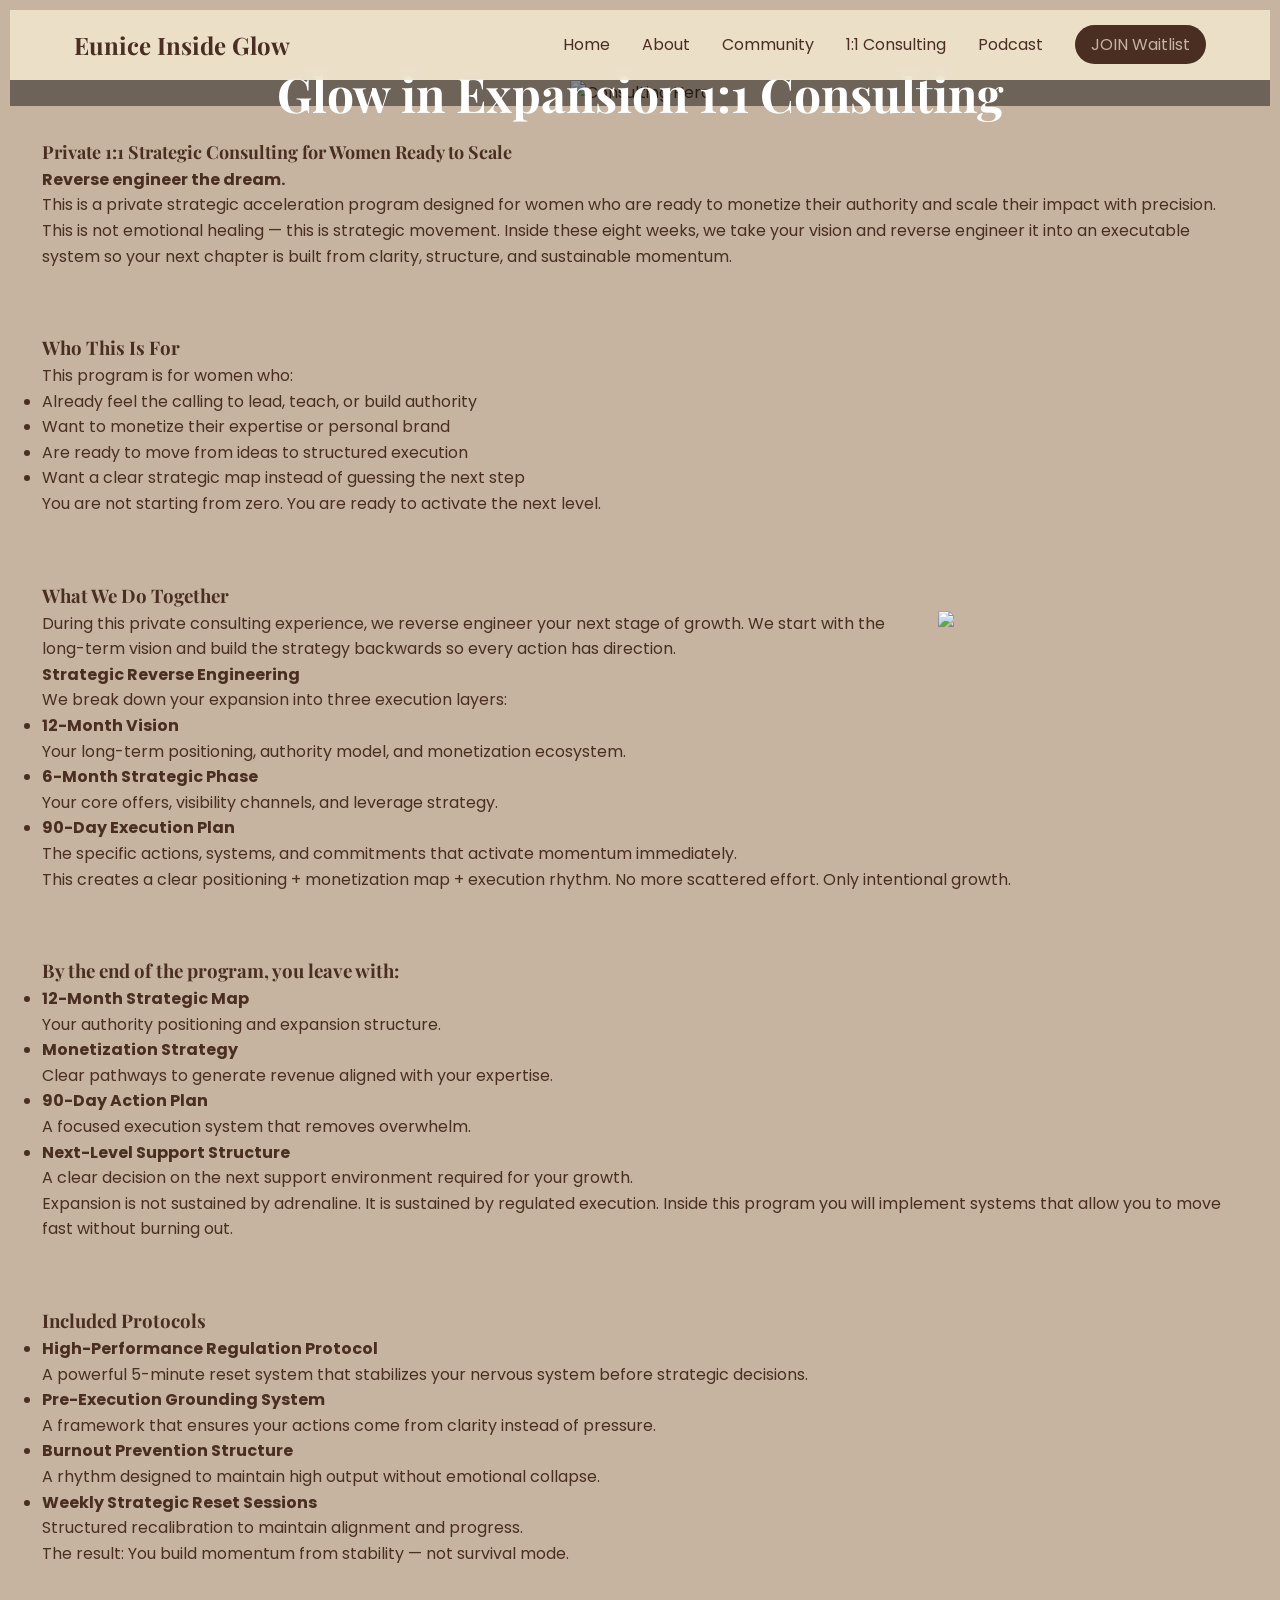
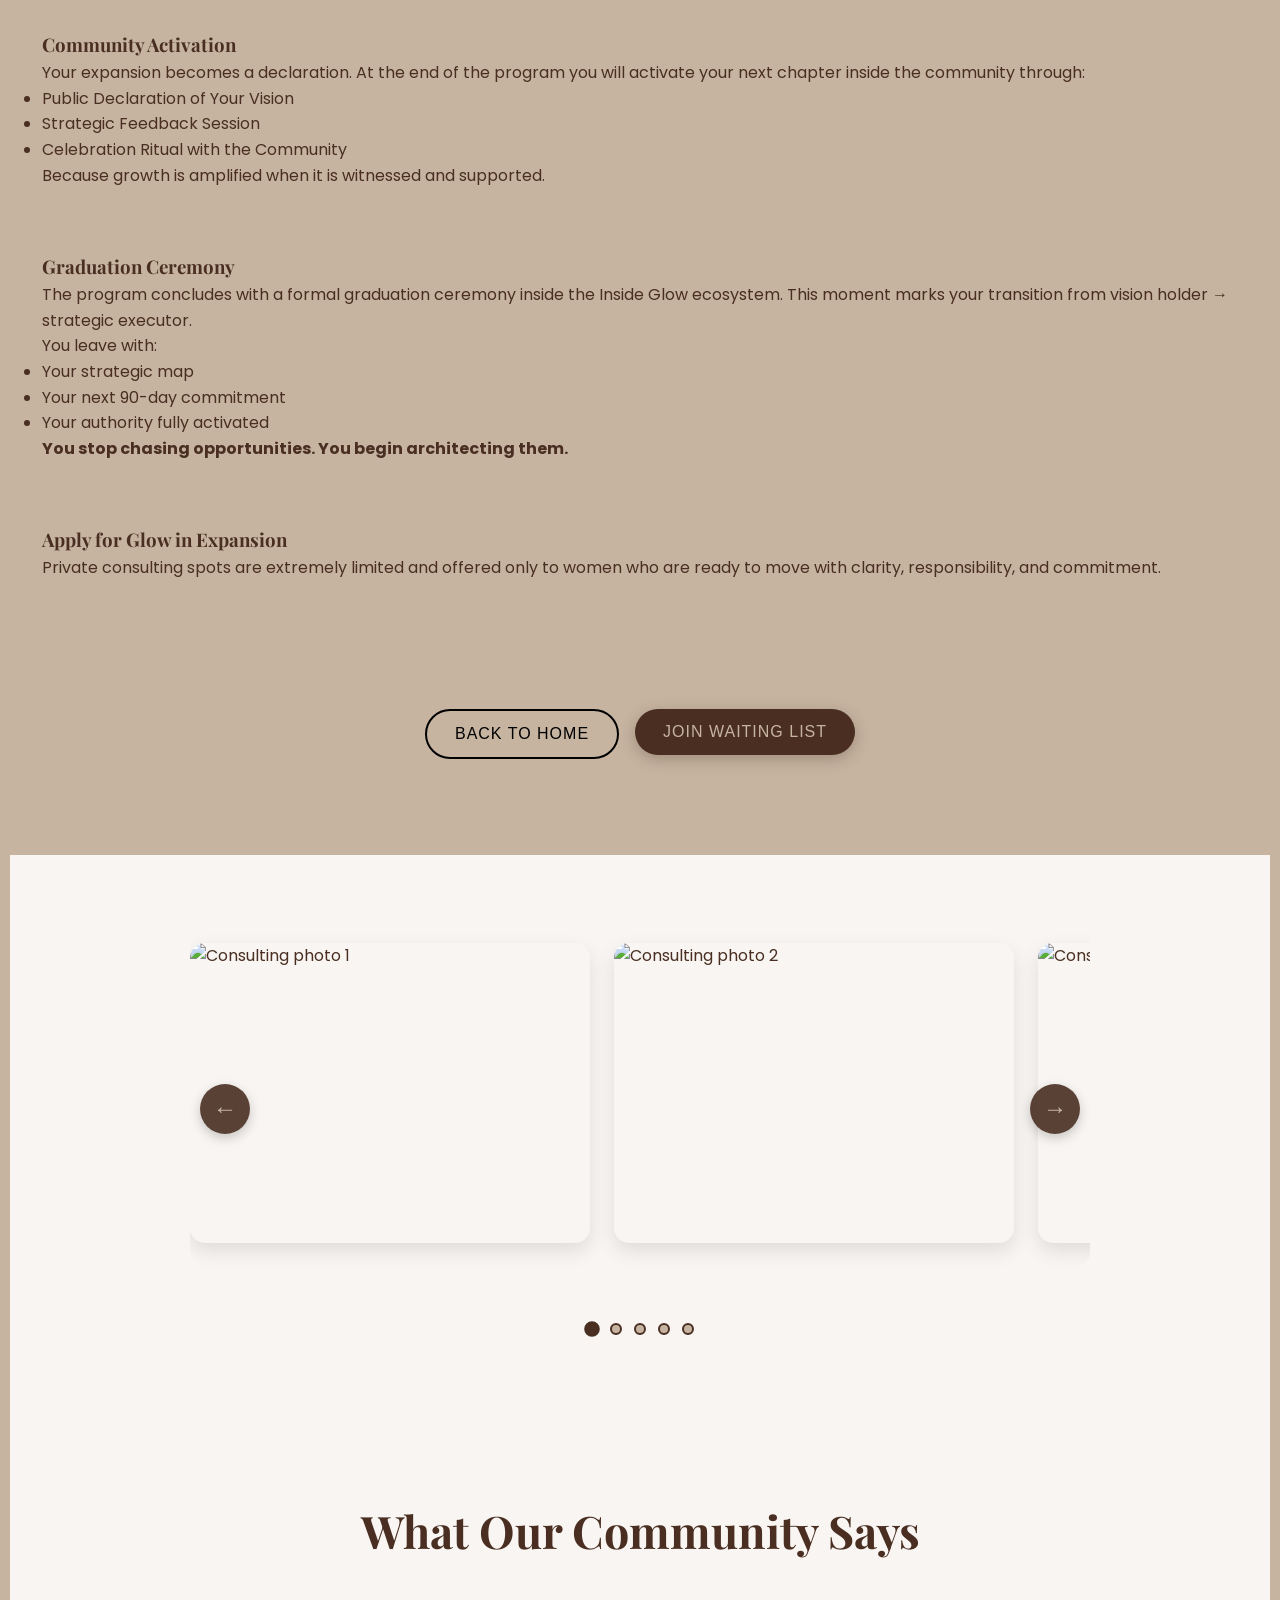
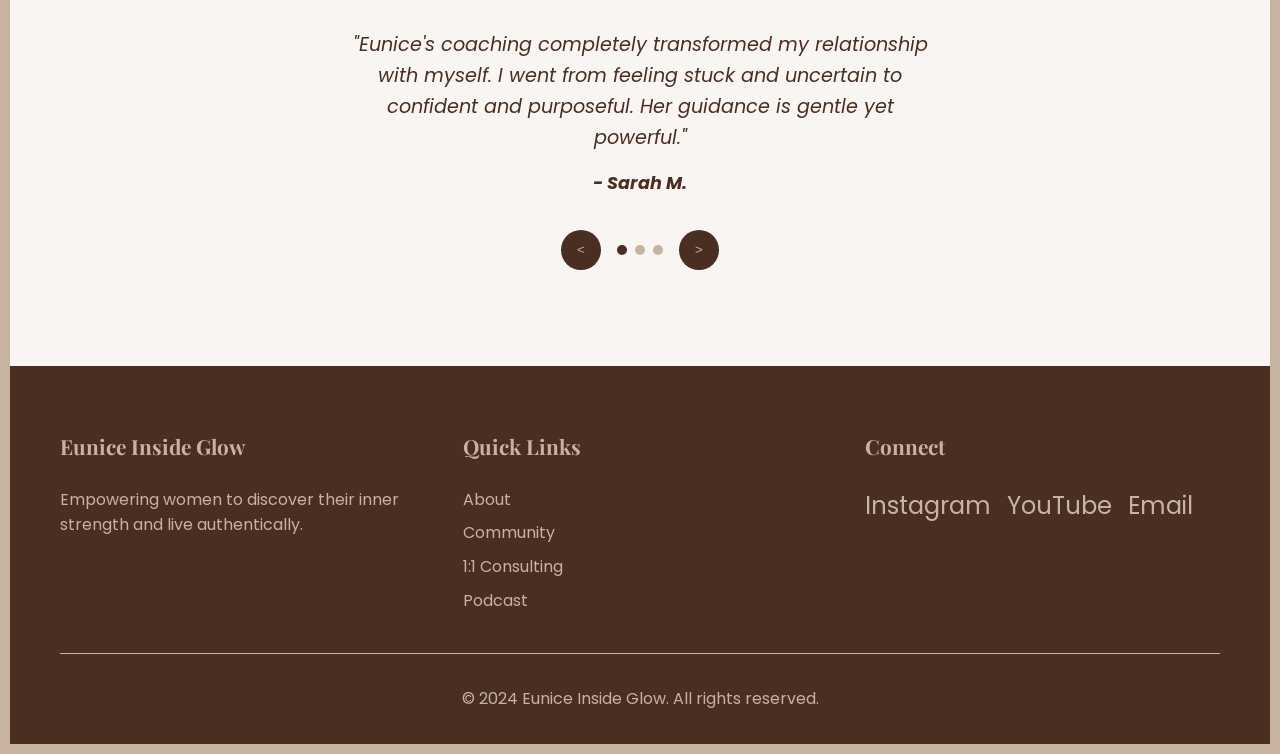
==== 1-1.html @ 30a44c30 "first remote commit" ====
<!DOCTYPE html>
<html lang="en">
<head>
       <!--GOOGLE TAG-->
    <!-- Google tag (gtag.js) -->
<script async src="https://www.googletagmanager.com/gtag/js?id=G-VH5ZLRGKY4"></script>
<script>
  window.dataLayer = window.dataLayer || [];
  function gtag(){dataLayer.push(arguments);}
  gtag('js', new Date());

  gtag('config', 'G-VH5ZLRGKY4');
</script>
    <meta charset="UTF-8">
    <meta name="viewport" content="width=device-width, initial-scale=1.0">
    <title>1:1 Consulting — Eunice Inside Glow</title>
    <link rel="stylesheet" href="css/style.css">
    <link rel="preconnect" href="https://fonts.googleapis.com">
    <link rel="preconnect" href="https://fonts.gstatic.com" crossorigin>
    <link href="https://fonts.googleapis.com/css2?family=Playfair+Display:wght@400;700&family=Poppins:wght@300;400;500;600&display=swap" rel="stylesheet">
</head>
<body>
    <nav class="navbar">
        <div class="logo">Eunice Inside Glow</div>
        <ul class="nav-links">
            <li><a href="index.html">Home</a></li>
            <li><a href="about.html">About</a></li>
            <li><a href="community.html">Community</a></li>
            <li><a href="#consulting" class="active">1:1 Consulting</a></li>
            <li><a href="podcast.html">Podcast</a></li>
            <li><a href="waitilistmain.html" class="btn-nav">JOIN Waitlist</a></li>
        </ul>
        <div class="hamburger">
            <span></span>
            <span></span>
            <span></span>
        </div>
    </nav>

    <section id="consulting-hero" class="consulting-hero" style="position: relative; align-items: center; text-align: center;">
        <img src="https://res.cloudinary.com/dg6q2kxea/image/upload/v1774440327/Beige_Landscape_Mountain_Travel_Picture_Postcard_-_2_az6mfz.jpg" alt="Consulting Hero" class="consulting-hero-image" style="width: 80%;">
         <div class="community-hero-dark-overlay" style="position: absolute; top: 0; left: 0; right: 0; bottom: 0; background: rgba(0, 0, 0, 0.45); z-index: 1;"></div>
        <div class="consulting-hero-overlay" style="position: absolute; top: 50%; left: 50%; transform: translate(-50%, -50%); width: 100%; text-align: center; z-index: 2;">
            <h1 style="color: #ffffff; font-size: 3rem; text-align: center; padding: 2rem;">Glow in Expansion 1:1 Consulting</h1>
        </div>
    </div>
    </section>

    <div class="consulting-intro">
        <h3 style="font-size: large;">Private 1:1 Strategic Consulting for Women Ready to Scale</h3>
        <p>
            <span style="font-weight: bold;">Reverse engineer the dream.</span> <br>
            This is a private strategic acceleration program designed for women who are ready to monetize their authority and scale their impact with precision. This is not emotional healing — this is strategic movement. Inside these eight weeks, we take your vision and reverse engineer it into an executable system so your next chapter is built from clarity, structure, and sustainable momentum.
        </p>
    </div>

    <section id="consulting-content" class="consulting-cards">
        <div class="consulting-section">
            <h3>Who This Is For</h3>
                    <p>This program is for women who:</p>
            <ul>
                <li>Already feel the calling to lead, teach, or build authority</li>
                <li>Want to monetize their expertise or personal brand</li>
                <li>Are ready to move from ideas to structured execution</li>
                <li>Want a clear strategic map instead of guessing the next step</li>
            </ul>
            <p>You are not starting from zero. You are ready to activate the next level.</p>
        </div>

        <div class="consulting-section">
            <h3>What We Do Together</h3>
            <img src="https://res.cloudinary.com/dg6q2kxea/image/upload/v1774448235/20250220-405A4404_ipwraz.jpg" style="max-width: 400px; width: 300px; float: right; object-fit: cover; margin-left: 20px;">
            <p>During this private consulting experience, we reverse engineer your next stage of growth. We start with the long-term vision and build the strategy backwards so every action has direction.</p>

            <h4>Strategic Reverse Engineering</h4>
            <p>We break down your expansion into three execution layers:</p>
            <ul>
                <li><strong>12-Month Vision</strong><br> Your long-term positioning, authority model, and monetization ecosystem.</li>
                <li><strong>6-Month Strategic Phase</strong><br> Your core offers, visibility channels, and leverage strategy.</li>
                <li><strong>90-Day Execution Plan</strong><br> The specific actions, systems, and commitments that activate momentum immediately.</li>
            </ul>
            <p>This creates a clear positioning + monetization map + execution rhythm. No more scattered effort. Only intentional growth.</p>
        </div>

        <div class="consulting-section">
            <h3>By the end of the program, you leave with:</h3>

            <ul>
                <li><strong>12-Month Strategic Map</strong><br> Your authority positioning and expansion structure.</li>
                <li><strong>Monetization Strategy</strong><br> Clear pathways to generate revenue aligned with your expertise.</li>
                <li><strong>90-Day Action Plan</strong><br> A focused execution system that removes overwhelm.</li>
                <li><strong>Next-Level Support Structure</strong><br> A clear decision on the next support environment required for your growth.</li>
            </ul>
            <p>Expansion is not sustained by adrenaline. It is sustained by regulated execution. Inside this program you will implement systems that allow you to move fast without burning out.</p>
        </div>

        <div class="consulting-section">
            <h3>Included Protocols</h3>

            <ul>
                <li><strong>High-Performance Regulation Protocol</strong><br> A powerful 5-minute reset system that stabilizes your nervous system before strategic decisions.</li>
                <li><strong>Pre-Execution Grounding System</strong><br> A framework that ensures your actions come from clarity instead of pressure.</li>
                <li><strong>Burnout Prevention Structure</strong><br> A rhythm designed to maintain high output without emotional collapse.</li>
                <li><strong>Weekly Strategic Reset Sessions</strong><br> Structured recalibration to maintain alignment and progress.</li>
            </ul>
            <p>The result: You build momentum from stability — not survival mode.</p>
        </div>

        <div class="consulting-section">
            <h3>Community Activation</h3>

                    <p>Your expansion becomes a declaration. At the end of the program you will activate your next chapter inside the community through:</p>
            <ul>
                <li>Public Declaration of Your Vision</li>
                <li>Strategic Feedback Session</li>
                <li>Celebration Ritual with the Community</li>
            </ul>
            <p>Because growth is amplified when it is witnessed and supported.</p>
        </div>

        <div class="consulting-section">
            <h3>Graduation Ceremony</h3>

                    <p>The program concludes with a formal graduation ceremony inside the Inside Glow ecosystem. This moment marks your transition from vision holder → strategic executor.</p>
            <p>You leave with:</p>
            <ul>
                <li>Your strategic map</li>
                <li>Your next 90-day commitment</li>
                <li>Your authority fully activated</li>
            </ul>
            <p><strong>You stop chasing opportunities. You begin architecting them.</strong></p>
        </div>

        <div class="consulting-section">
            <h3>Apply for Glow in Expansion</h3>
            <p>Private consulting spots are extremely limited and offered only to women who are ready to move with clarity, responsibility, and commitment.</p>
        </div>

        <div class="buttons">
            <a href="index.html"><button class="btn secondary">Back to Home</button></a>
            <a href="waitilist.html"><button class="btn primary">Join Waiting List</button></a>
        </div>
    </section>
    <section id="photos-carousel" class="photos-carousel">
        <div class="carousel-container">
            <div class="carousel-track" role="region" aria-label="Photo carousel">
                <div class="carousel-slide">
                    <img src="https://res.cloudinary.com/dg6q2kxea/image/upload/v1774448235/20250220-405A4404_ipwraz.jpg" alt="Consulting photo 1" loading="lazy">
                </div>
                <div class="carousel-slide">
                    <img src="https://res.cloudinary.com/dg6q2kxea/image/upload/v1774448962/IMG_5667_gwodtq.jpg" alt="Consulting photo 2" loading="lazy">
                </div>
                <div class="carousel-slide">
                    <img src="https://res.cloudinary.com/dg6q2kxea/image/upload/v1774448856/IMG_5672_votbmz.jpg" alt="Consulting photo 3" loading="lazy">
                </div>
                <div class="carousel-slide">
                    <img src="https://res.cloudinary.com/dg6q2kxea/image/upload/v1774445882/405A4598_qss0nn.jpg" alt="Consulting photo 4" loading="lazy">
                </div>
                <div class="carousel-slide">
                    <img src="https://res.cloudinary.com/dg6q2kxea/image/upload/v1774448614/20250220-405A4481_cdmpfj.jpg" alt="Consulting photo 5" loading="lazy">
                </div>
            </div>
            <button class="carousel-btn carousel-prev" aria-label="Previous photo">&larr;</button>
            <button class="carousel-btn carousel-next" aria-label="Next photo">&rarr;</button>
        </div>
        <div class="carousel-dots" role="tablist" aria-label="Photo selection">
            <span class="carousel-dot active" data-index="0" role="tab" aria-selected="true"></span>
            <span class="carousel-dot" data-index="1" role="tab" aria-selected="false"></span>
            <span class="carousel-dot" data-index="2" role="tab" aria-selected="false"></span>
            <span class="carousel-dot" data-index="3" role="tab" aria-selected="false"></span>
            <span class="carousel-dot" data-index="4" role="tab" aria-selected="false"></span>
        </div>
    </section>
               
     <section id="testimonials" class="testimonials">
        <div class="container">
            <h2>What Our Community Says</h2>
            <div class="testimonial-slider">
                <div class="testimonial active">
                    <p>"Eunice's coaching completely transformed my relationship with myself. I went from feeling stuck and uncertain to confident and purposeful. Her guidance is gentle yet powerful."</p>
                    <cite>- Sarah M.</cite>
                </div>
                <div class="testimonial">
                    <p>"The 12-week program was life-changing. The community support, combined with Eunice's wisdom, helped me break through barriers I didn't even know I had."</p>
                    <cite>- Jessica L.</cite>
                </div>
                <div class="testimonial">
                    <p>"Working 1:1 with Eunice was exactly what I needed. She helped me uncover my true potential and create a life I love. Forever grateful."</p>
                    <cite>- Amanda R.</cite>
                </div>
            </div>
            <div class="testimonial-nav">
                <button class="test-prev">&lt;</button>
                <div class="dots">
                    <span class="dot active"></span>
                    <span class="dot"></span>
                    <span class="dot"></span>
                </div>
                <button class="test-next">&gt;</button>
            </div>
        </div>
    </section>

    <footer class="footer">
        <div class="container">
            <div class="footer-content">
                <div class="footer-section">
                    <h3>Eunice Inside Glow</h3>
                    <p>Empowering women to discover their inner strength and live authentically.</p>
                </div>
                <div class="footer-section">
                    <h3>Quick Links</h3>
                    <ul>
                        <li><a href="about.html">About</a></li>
                        <li><a href="community.html">Community</a></li>
                        <li><a href="1-1.html">1:1 Consulting</a></li>
                        <li><a href="podcast.html">Podcast</a></li>
                    </ul>
                </div>
                <div class="footer-section">
                    <h3>Connect</h3>
                    <div class="social-links">
                        <a href="https://www.instagram.com/eunice_insideglow/" target="_blank">Instagram</a>
                        <a href="https://youtube.com/@euniceinsideglow?si=vZdEI4F1ZyAqrpfp" target="_blank">YouTube</a>
                        <a href="hello@euniceinsideglow.com">Email</a>
                    </div>
                </div>
            </div>
            <div class="footer-bottom">
                <p>&copy; 2024 Eunice Inside Glow. All rights reserved.</p>
            </div>
        </div>
    </footer>

    <script src="js/script.js"></script>
</body>
</html>
---- css/style.css ----
/* Reset and base styles */
* {
    margin: 0;
    padding: 0;
    box-sizing: border-box;
}

body {
    font-family: 'Poppins', sans-serif;
    line-height: 1.6;
    color: #492e21;
    overflow-x: hidden;
    background-color: #c6b4a1;
    padding: 10px 10px;
}

h1, h2, h3 {
    font-family: 'Playfair Display';
}


.container {
    max-width: 1200px;
    margin: 0 auto;
    padding: 0 20px;
}

/* Navbar */
.navbar {
    position: sticky;
    
    top: 0;
    width: 100%;
    background: #f4ead2cc;
    backdrop-filter: blur(10px);
    z-index: 1000;
    padding: 1rem 04rem;
    transition: all 0.3s ease;
    display: flex;
    justify-content: space-between;
    align-items: center;
}

.navbar .logo {
    font-size: 1.5rem;
    font-weight: bold;
    color: #492e21;
    font-family: 'Playfair Display', serif;
}

.nav-links {
    list-style: none;
    display: flex;
    gap: 2rem;
    align-items: center;
}

.nav-links a {
    text-decoration: none;
    color: #492e21;
    transition: all 0.3s ease;
    position: relative;
}

.nav-links a:hover {
    color: #492e21;
    transform: translateY(-2px);
}

.nav-links a::after {
    content: '';
    position: absolute;
    width: 0;
    height: 2px;
    bottom: -5px;
    left: 0;
    background-color: #492e21;
    transition: width 0.3s ease;
}

.nav-links a:hover::after {
    width: 100%;
}

.btn-nav {
    background: #492e21 !important;
    color: #c6b4a1 !important;
    padding: 8px 16px !important;
    border-radius: 20px !important;
    transition: all 0.3s ease !important;
}

.btn-nav:hover {
    background: #3a2419 !important;
    transform: scale(1.05) !important;
}

.hamburger {
    display: none;
    flex-direction: column;
    cursor: pointer;
}

.hamburger span {
    width: 25px;
    height: 3px;
    background: #492e21;
    margin: 3px 0;
    transition: 0.3s;
}

/* Hero Section */
.hero {
    height: 100vh;
    position: relative;
    overflow: hidden;
}

.slider {
    height: 100%;
    position: relative;
}

.slide {
    position: absolute;
    inset: 0;
    width: 100%;
    height: 100%;
    background-size: cover;
    background-position: center;
    background-repeat: no-repeat;
    display: flex;
    align-items: center;
    justify-content: center;
    opacity: 0;
    transition: opacity 0.8s ease;
}

.slide.active {
    opacity: 1;
}

.hero-content {
    text-align: center;
    color: white;
    z-index: 2;
    max-width: 600px;
    animation: fadeInUp 1s ease-out;
}

@keyframes fadeInUp {
    from {
        opacity: 0;
        transform: translateY(30px);
    }
    to {
        opacity: 1;
        transform: translateY(0);
    }
}

.hero-content h1 {
    font-size: 3.5rem;
    margin-bottom: 1rem;
    text-shadow: 2px 2px 4px rgba(0,0,0,0.5);
    color: #c6b4a1;
}

.hero-content p {
    font-size: 1.3rem;
    margin-bottom: 2rem;
    text-shadow: 1px 1px 2px rgba(0,0,0,0.5);
}

.buttons {
    display: flex;
    gap: 1rem;
    justify-content: center;
    flex-wrap: wrap;
}

.btn {
    padding: 14px 28px;
    border: none;
    border-radius: 25px;
    font-size: 1rem;
    cursor: pointer;
    transition: all 0.3s ease;
    text-decoration: none;
    display: inline-block;
    font-weight: 500;
    text-transform: uppercase;
    letter-spacing: 1px;
}

.btn.primary {
    background: #492e21;
    color: #c6b4a1;
    box-shadow: 0 4px 15px rgba(73, 46, 33, 0.3);
}

.btn.primary:hover {
    background: #3a2419;
    transform: translateY(-3px);
    box-shadow: 0 6px 20px rgba(73, 46, 33, 0.4);
}

.btn.secondary {
    background: transparent;
    color: #000000;
    border: 2px solid #000000;
}

.btn.secondary:hover {
    background: #c6b4a1;
    color: #492e21;
    transform: translateY(-3px);
}

.btn.large {
    padding: 18px 36px;
    font-size: 1.2rem;
    animation: pulse 2s infinite;
}

@keyframes pulse {
    0% { transform: scale(1); }
    50% { transform: scale(1.05); }
    100% { transform: scale(1); }
}

.slider-nav {
    position: absolute;
    bottom: 30px;
    left: 50%;
    transform: translateX(-50%);
    display: flex;
    gap: 1rem;
}

.slider-nav button {
    background: rgba(201, 180, 161, 0.8);
    border: none;
    width: 50px;
    height: 50px;
    border-radius: 50%;
    cursor: pointer;
    transition: all 0.3s ease;
    color: #492e21;
    font-size: 1.2rem;
}

.slider-nav button:hover {
    background: #c6b4a1;
    transform: scale(1.1);
}

.scroll-indicator {
    position: absolute;
    bottom: 100px;
    right: 20px;
    text-align: center;
    color: #c6b4a1;
    animation: bounce 2s infinite;
}

@keyframes bounce {
    0%, 20%, 50%, 80%, 100% { transform: translateY(0); }
    40% { transform: translateY(-10px); }
    60% { transform: translateY(-5px); }
}

.scroll-arrow {
    font-size: 1.5rem;
}

/* Story Section */
.story {
    display: flex;
    position: relative;
    padding: 6rem 0;
    background: #c6b4a1;
}

.story-content {
    display: grid;
    grid-template-columns: 1fr 1fr;
    gap: 4rem;
    align-items: center;
}
.consulting-intro {
    padding: 2rem 2rem;
}
.consulting-cards {
    display: grid;
    grid-template-columns: 1fr ;
    gap: 4rem;
    align-items: center;
    padding: 2rem 2rem;
}
.consulting-first {
    order: 1;
    
    position: relative;


}
.story-image img {
    width: 80%;
    height: 80%;
    border-radius: 15px;
    box-shadow: 0 15px 35px rgba(0,0,0,0.1);
    transition: all 0.3s ease;
}

.story-image img:hover {
    transform: scale(1.03) rotate(1deg);
    box-shadow: 0 20px 40px rgba(0,0,0,0.15);
}

.story-text h2 {
    font-size: 2.8rem;
    margin-bottom: 2rem;
    color: #492e21;
    position: relative;
}

.story-text h2::after {
    content: '';
    position: absolute;
    bottom: -10px;
    left: 0;
    width: 60px;
    height: 3px;
    background: #492e21;
}

.story-text p {
    margin-bottom: 1.5rem;
    font-size: 1.1rem;
    line-height: 1.8;
    color: #492e21;
}
.italic {
    font-style: italic;
    color: #000000;
}
/* is this for you? */
.is-it-for-you {
     


    
   
}
.container-for-you {
   
}

.is-it-for-you-layout {
    display: flex;
    flex-direction: column;
    gap: 2rem;
}

.is-it-for-you-text {
    flex: 1;
}

@media (min-width: 768px) {
    .is-it-for-you-layout {
        flex-direction: row;
        align-items: flex-start;
    }

    .story-image-home {
        flex-shrink: 0;
    }
}

.is-it-for-you p {
   margin-bottom: 1.5rem;
    font-size: 1.1rem;
    line-height: 1.8;
    color: #492e21;
}

/* What brings you here? */
.what-brings-you-here {
    background: #f8f5f2;
    padding: 6rem 0;
    text-align: center;
}
.what-brings-you-here p {
    margin-bottom: 1.5rem;
    font-size: 1.1rem;
    line-height: 1.8;
    color: #492e21;
}
/* Community Section */
.community-hero {
    
    object-fit: cover;
    width: 100%;
    position: relative;
    overflow: hidden;

}
.community-hero img {
    opacity: 1;
}
.community-intro {
   
    
   padding: 2rem 2rem;
}
.community-intro h3 {
    text-align: center;
    font-size: 1.8rem;
    margin-bottom: 1rem;
    color: #492e21;
}
.community-intro p {
    font-size: 1.1rem;
    line-height: 1.8;
    color: #492e21;
}
.community {
    gap: 4rem;
    position: relative;
    padding: 6rem 0;
    background: #f8f5f2;
}

.community h2 {
    text-align: center;
    font-size: 2.8rem;
    margin-bottom: 4rem;
    color: #492e21;
}

.community-options {
    display: grid;
    grid-template-columns: repeat(auto-fit, minmax(400px, 1fr));
    gap: 3rem;
}

.community-phase1, .community-phase2, .community-phase3 {

    background: #3a2419;
    padding: 4rem 2rem;
    gap: 10rem;
    border-radius: 15px;
    box-shadow: 0 10px 30px rgba(0,0,0,0.1);
    transition: all 0.3s ease;
    line-height: 2;
    position: relative;
    overflow: hidden;
    color: #c6b4a1;
    margin: 15px;
}
.community-phase1 h3, .community-phase2 h3, .community-phase3 h3 {
    font-size: 2rem;
    margin-bottom: 1rem;
    color: #d5c2c2;
}
.carousel-text {
    font-size: 1.1rem;
    line-height: 1.8;
    color: #c6b4a1;
}
    
 #carouselTrack::-webkit-scrollbar { display: none; }
.buttons {
    padding: 4rem 2rem;
    display: flex;
    gap: 1em;
    justify-content: center;
    flex-wrap: wrap;
}
.card-image {
    display: block;
    width: 100%;
    height: auto;
    border-radius: 15px;
    object-fit: cover;
    margin-bottom: 1rem;
    transition: all 0.3s ease;
}
.option-card {
    background: white;
    padding: 3rem 2rem;
    border-radius: 15px;
    box-shadow: 0 10px 30px rgba(0,0,0,0.1);
    transition: all 0.3s ease;
    text-align: center;
    position: relative;
    overflow: hidden;
}

.option-card::before {
    content: '';
    position: absolute;
    top: 0;
    left: 0;
    right: 0;
    height: 4px;
    background: linear-gradient(90deg, #492e21, #c6b4a1);
    transform: scaleX(0);
    transition: transform 0.3s ease;
}

.option-card:hover::before {
    transform: scaleX(1);
}

.option-card:hover {
    transform: translateY(-10px);
    box-shadow: 0 20px 40px rgba(0,0,0,0.15);
}

.card-icon {
    font-size: 3rem;
    margin-bottom: 1rem;
}

.option-card h3 {
    font-size: 1.8rem;
    margin-bottom: 1rem;
    color: #492e21;
}

.option-card p {
    margin-bottom: 1.5rem;
    color: #666;
    line-height: 1.6;
}

.option-card ul {
    list-style: none;
    margin-bottom: 2rem;
    text-align: left;
}

.option-card li {
    margin-bottom: 0.5rem;
    padding-left: 1.5rem;
    position: relative;
}

.option-card li::before {
    content: '✓';
    position: absolute;
    left: 0;
    color: #492e21;
    font-weight: bold;
}

/* Video Section */
.video-section {
    padding: 6rem 0;
    background: #c6b4a1;
    text-align: center;
}

.video-section h2 {
    font-size: 2.8rem;
    margin-bottom: 3rem;
    color: #492e21;
}

.video-wrapper {
    max-width: 800px;
    margin: 0 auto 2rem;
    border-radius: 15px;
    overflow: hidden;
    box-shadow: 0 15px 35px rgba(0,0,0,0.1);
}

.video-wrapper iframe {
    width: 100%;
    height: 450px;
}

.video-section p {
    margin-bottom: 2rem;
    font-size: 1.1rem;
    color: #492e21;
}

/* Testimonials */
.testimonials {
    padding: 6rem 0;
    background: #f8f5f2;
}

.testimonials h2 {
    text-align: center;
    font-size: 2.8rem;
    margin-bottom: 4rem;
    color: #492e21;
}

.testimonial-slider {
    position: relative;
    overflow: hidden;
    margin-bottom: 2rem;
}

.testimonial {
    display: none;
    text-align: center;
    max-width: 600px;
    margin: 0 auto;
    opacity: 0;
    transition: opacity 0.5s ease;
}

.testimonial.active {
    display: block;
    opacity: 1;
}

.testimonial p {
    font-style: italic;
    font-size: 1.2rem;
    margin-bottom: 1rem;
    color: #492e21;
    line-height: 1.6;
}

.testimonial cite {
    font-weight: bold;
    color: #492e21;
    font-size: 1.1rem;
}

.testimonial-nav {
    display: flex;
    justify-content: center;
    align-items: center;
    gap: 1rem;
}

.testimonial-nav button {
    background: #492e21;
    color: #c6b4a1;
    border: none;
    width: 40px;
    height: 40px;
    border-radius: 50%;
    cursor: pointer;
    transition: all 0.3s ease;
}

.testimonial-nav button:hover {
    background: #3a2419;
    transform: scale(1.1);
}

.dots {
    display: flex;
    gap: 0.5rem;
}

.dot {
    width: 10px;
    height: 10px;
    border-radius: 50%;
    background: #c6b4a1;
    cursor: pointer;
    transition: background 0.3s ease;
}

.dot.active {
    background: #492e21;
}

/* CTA Section */
.cta {
    padding: 6rem 0;
    background: linear-gradient(135deg, #492e21 0%, #3a2419 100%);
    color: #c6b4a1;
    text-align: center;
    position: relative;
    overflow: hidden;
}

.cta::before {
    content: '';
    position: absolute;
    top: 0;
    left: 0;
    right: 0;
    bottom: 0;
    background: url('data:image/svg+xml,<svg xmlns="http://www.w3.org/2000/svg" viewBox="0 0 100 100"><circle cx="50" cy="50" r="2" fill="rgba(198,180,161,0.1)"/></svg>') repeat;
    animation: float 20s infinite linear;
}

@keyframes float {
    0% { transform: translateY(0); }
    100% { transform: translateY(-100px); }
}

.cta h2 {
    font-size: 3rem;
    margin-bottom: 1.5rem;
    position: relative;
    z-index: 1;
}

.cta p {
    font-size: 1.3rem;
    margin-bottom: 3rem;
    max-width: 600px;
    margin-left: auto;
    margin-right: auto;
    position: relative;
    z-index: 1;
}
.cta .btn {
    background: #e0ceba;
    color: #9e887d;
    padding: 14px 28px;
    border-radius: 25px;
    font-size: 1.2rem;
    font-weight: bold;
    transition: all 0.3s ease;
    text-decoration: none;
    display: inline-block;
    position: relative;
    z-index: 1;
}
/*notsure if this is for you */
.not-sure {
    background: #f8f5f2;
    padding: 6rem 0;
    font-size: 1.1rem;
    margin-bottom: 1.5rem;
    line-height: 1.8;
    color: #492e21;
}
.not-sure p {
    margin-bottom: 1.5rem;
    font-size: 1.1rem;
    line-height: 1.8;
    color: #492e21;
}
.not-sure h3 {
    font-size: 1.8rem;
    margin-bottom: 1rem;
    color: #492e21;
}
.not-sure a {
    color: #492e21;
    text-decoration: none;
    font-weight: bold;
    transition: all 0.3s ease;
}
.not-sure .btn {
    background: #492e21;
    color: #c6b4a1;
    padding: 10px 20px;
    border-radius: 25px;
    transition: all 0.3s ease;
    display: inline-block;
    margin-top: 1rem;
}
/* podcast photos */
.podcast-photo {
    display: flex;
    flex-direction: row;
    flex-wrap: wrap;
    gap: 1rem;
    align-items: center;
    justify-content: center;
}

.podcast-photo img {
    flex: 1 1 150px;
    max-width: 300px;
    width: 100%;
    height: 220px;
    object-fit: cover;
    border-radius: 8px;
}

/*podcast */
.podcast {
    display: flex;
    position: relative;
    padding: 6rem 0;
    background: #c6b4a1;
    
}
.podcast-text p {
    margin-bottom: 1.5rem;
    font-size: 1.1rem;
    line-height: 1.8;
    color: #492e21;
}
.podcast-text h2 {
    font-size: 2.8rem;
    margin-bottom: 2rem;
    color: #492e21;
    position: relative;
}
/* Carousel Section */
.photos-carousel {
    padding: 4rem 2rem;
    background: #f8f5f2;
    display: flex;
    flex-direction: column;
    align-items: center;
    width: 100%;
}

.carousel-container {
    position: relative;
    width: 100%;
    max-width: 900px;
    margin: 0 auto;
    padding: 0;
}

.carousel-track {
    display: flex;
    overflow-x: scroll;
    scroll-behavior: smooth;
    scroll-snap-type: x mandatory;
    gap: 1.5rem;
    padding: 1.5rem 0;
    margin-bottom: 2rem;
    -webkit-overflow-scrolling: touch;
    scroll-padding: 20px;
    border-radius: 15px;
}

/* Hide scrollbar but keep scrolling */
.carousel-track::-webkit-scrollbar {
    height: 4px;
}

.carousel-track::-webkit-scrollbar-track {
    background: transparent;
}

.carousel-track::-webkit-scrollbar-thumb {
    background: #492e21;
    border-radius: 10px;
}

.carousel-track::-webkit-scrollbar-thumb:hover {
    background: #3a2419;
}

.carousel-slide {
    flex: 0 0 auto;
    width: 400px;
    height: 300px;
    scroll-snap-align: center;
    border-radius: 15px;
    overflow: hidden;
    box-shadow: 0 8px 20px rgba(0, 0, 0, 0.1);
    transition: all 0.3s ease;
}

.carousel-slide img {
    width: 100%;
    height: 100%;
    object-fit: cover;
    display: block;
    transition: transform 0.3s ease;
}

.carousel-slide:hover img {
    transform: scale(1.05);
}

.carousel-btn {
    position: absolute;
    top: 50%;
    transform: translateY(-50%);
    background: rgba(73, 46, 33, 0.9);
    color: #c6b4a1;
    border: none;
    width: 50px;
    height: 50px;
    border-radius: 50%;
    font-size: 1.5rem;
    cursor: pointer;
    transition: all 0.3s ease;
    z-index: 10;
    display: flex;
    align-items: center;
    justify-content: center;
    box-shadow: 0 4px 12px rgba(0, 0, 0, 0.2);
    touch-action: manipulation;
    -webkit-tap-highlight-color: transparent;
}

.carousel-btn:hover {
    background: #492e21;
    transform: translateY(-50%) scale(1.1);
    box-shadow: 0 6px 16px rgba(0, 0, 0, 0.25);
}

.carousel-btn:active {
    transform: translateY(-50%) scale(0.95);
}

.carousel-prev {
    left: 10px;
}

.carousel-next {
    right: 10px;
}

.carousel-dots {
    display: flex;
    gap: 0.75rem;
    justify-content: center;
    margin-top: 1.5rem;
    flex-wrap: wrap;
}

.carousel-dot {
    width: 12px;
    height: 12px;
    border-radius: 50%;
    background: #c6b4a1;
    cursor: pointer;
    transition: all 0.3s ease;
    border: 2px solid #492e21;
    touch-action: manipulation;
    -webkit-tap-highlight-color: transparent;
}

.carousel-dot.active {
    background: #492e21;
    transform: scale(1.3);
}

.carousel-dot:active {
    transform: scale(1.1);
}

.carousel-dot:hover {
    background: #9a8b7e;
}

/* Tablet Carousel Adjustments */
@media (max-width: 1024px) {
    .carousel-slide {
        width: 350px;
        height: 260px;
    }
}

/* Tablet/iPad Carousel Adjustments */
@media (max-width: 768px) {
    .photos-carousel {
        padding: 3rem 1.5rem;
    }

    .carousel-container {
        padding: 0;
    }

    .carousel-track {
        gap: 1.2rem;
        padding: 1rem 0;
        margin-bottom: 1.5rem;
    }

    .carousel-slide {
        width: 320px;
        height: 240px;
        border-radius: 12px;
    }

    .carousel-btn {
        width: 48px;
        height: 48px;
        font-size: 1.3rem;
    }

    .carousel-prev {
        left: 8px;
    }

    .carousel-next {
        right: 8px;
    }

    .carousel-dots {
        gap: 0.6rem;
        margin-top: 1.2rem;
    }

    .carousel-dot {
        width: 11px;
        height: 11px;
    }

    .carousel-dot.active {
        transform: scale(1.25);
    }
}

/* Small phone adjustments */
@media (max-width: 640px) {
    .photos-carousel {
        padding: 2.5rem 1rem;
    }

    .carousel-track {
        gap: 1rem;
        padding: 0.75rem 0;
        margin-bottom: 1.2rem;
    }

    .carousel-slide {
        width: 280px;
        height: 210px;
        border-radius: 12px;
    }

    .carousel-btn {
        width: 46px;
        height: 46px;
        font-size: 1.2rem;
    }

    .carousel-prev {
        left: 6px;
    }

    .carousel-next {
        right: 6px;
    }
}

/* Extra small phone adjustments */
@media (max-width: 480px) {
    .photos-carousel {
        padding: 2rem 0.75rem;
    }

    .carousel-track {
        gap: 0.8rem;
        padding: 0.5rem 0;
        margin-bottom: 1rem;
    }

    .carousel-slide {
        width: 260px;
        height: 195px;
        border-radius: 10px;
    }

    .carousel-btn {
        width: 44px;
        height: 44px;
        font-size: 1.1rem;
    }

    .carousel-prev {
        left: 4px;
    }

    .carousel-next {
        right: 4px;
    }

    .carousel-dots {
        gap: 0.5rem;
        margin-top: 1rem;
    }

    .carousel-dot {
        width: 10px;
        height: 10px;
    }

    .carousel-dot.active {
        transform: scale(1.2);
    }
}

/* Very small phone (320px) */
@media (max-width: 380px) {
    .photos-carousel {
        padding: 1.5rem 0.5rem;
    }

    .carousel-slide {
        width: 240px;
        height: 180px;
    }

    .carousel-btn {
        width: 42px;
        height: 42px;
        font-size: 1rem;
    }

    .carousel-dot {
        width: 9px;
        height: 9px;
    }
}

/* FAQ Accordion */
.faqs {
    padding: 6rem 0;
    background: #c6b4a1;
}

.faqs h2 {
    text-align: center;
    font-size: 2.8rem;
    margin-bottom: 4rem;
    color: #492e21;
}

.faq-list {
    max-width: 800px;
    margin: 0 auto;
}

.faq-item {
    background: white;
    margin-bottom: 1rem;
    border-radius: 10px;
    overflow: hidden;
    box-shadow: 0 5px 15px rgba(0,0,0,0.1);
    transition: all 0.3s ease;
}

.faq-item:hover {
    box-shadow: 0 10px 25px rgba(0,0,0,0.15);
}

.faq-item h3 {
    background: #492e21;
    color: #c6b4a1;
    padding: 1.5rem;
    margin: 0;
    cursor: pointer;
    transition: background 0.3s ease;
}

.faq-item h3:hover {
    background: #3a2419;
}

.faq-item p {
    padding: 1.5rem;
    margin: 0;
    display: none;
}

/* Footer */
.footer {
    background: #492e21;
    color: #c6b4a1;
    padding: 4rem 0 2rem;
}

.footer-content {
    display: grid;
    grid-template-columns: repeat(auto-fit, minmax(250px, 1fr));
    gap: 3rem;
    margin-bottom: 2rem;
}

.footer-section h3 {
    margin-bottom: 1.5rem;
    color: #c6b4a1;
    font-size: 1.3rem;
}

.footer-section p {
    margin-bottom: 1rem;
    line-height: 1.6;
}

.footer-section ul {
    list-style: none;
}

.footer-section li {
    margin-bottom: 0.5rem;
}

.footer-section a {
    color: #c6b4a1;
    text-decoration: none;
    transition: all 0.3s ease;
}

.footer-section a:hover {
    color: white;
    transform: translateX(5px);
}

.social-links {
    display: flex;
    gap: 1rem;
}

.social-links a {
    color: #c6b4a1;
    text-decoration: none;
    font-size: 1.5rem;
    transition: all 0.3s ease;
}

.social-links a:hover {
    color: white;
    transform: scale(1.2);
}

.footer-bottom {
    border-top: 1px solid #c6b4a1;
    padding-top: 2rem;
    text-align: center;
}

/* Mobile Responsive */
@media (max-width: 768px) {
    .navbar {
        padding: 1rem;
    }

    .nav-links {
        position: fixed;
        top: 100%;
        left: 0;
        width: 100%;
        height: 0;
        background: #c6b4a1;
        flex-direction: column;
        gap: 1rem;
        padding: 0;
        overflow: hidden;
        transition: height 0.3s ease;
    }

    .nav-links.active {
        height: auto;
    }

    .hamburger {
        display: flex;
    }

    .hamburger.active span:nth-child(1) {
        transform: rotate(-45deg) translate(-5px, 6px);
    }

    .hamburger.active span:nth-child(2) {
        opacity: 0;
    }

    .hamburger.active span:nth-child(3) {
        transform: rotate(45deg) translate(-5px, -6px);
    }

    .hero-content h1 {
        font-size: 2.5rem;
    }

    .hero-content p {
        font-size: 1.1rem;
    }

    .buttons {
        flex-direction: column;
        align-items: center;
    }

    .story-content {
        grid-template-columns: 5fr;
        gap: 3rem;
    }

    .story-text h2 {
        font-size: 2.2rem;
    }

    .community-options {
        grid-template-columns: 1fr;
    }

    .video-wrapper iframe {
        height: 250px;
    }

    .testimonial p {
        font-size: 1rem;
    }

    .cta h2 {
        font-size: 2.2rem;
    }

    .cta p {
        font-size: 1.1rem;
    }

    .footer-content {
        grid-template-columns: 1fr;
        text-align: center;
    }
}
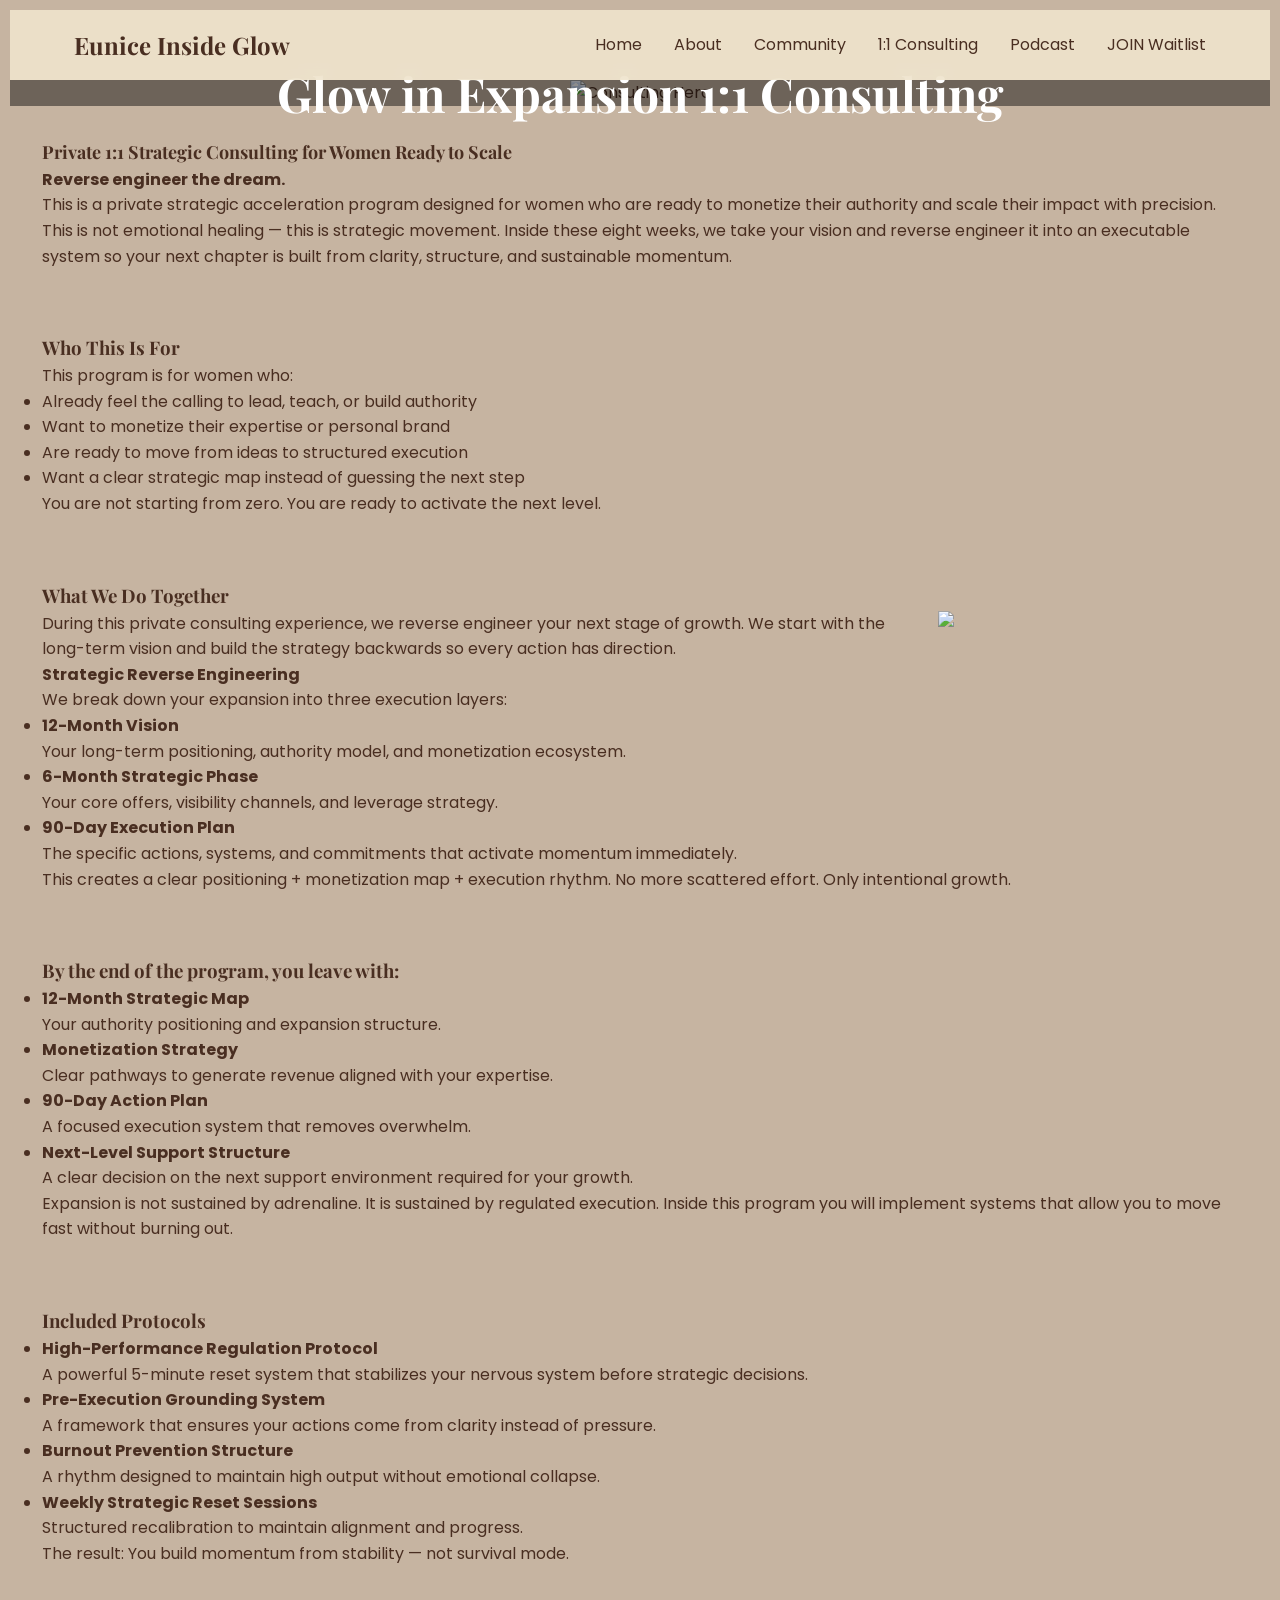
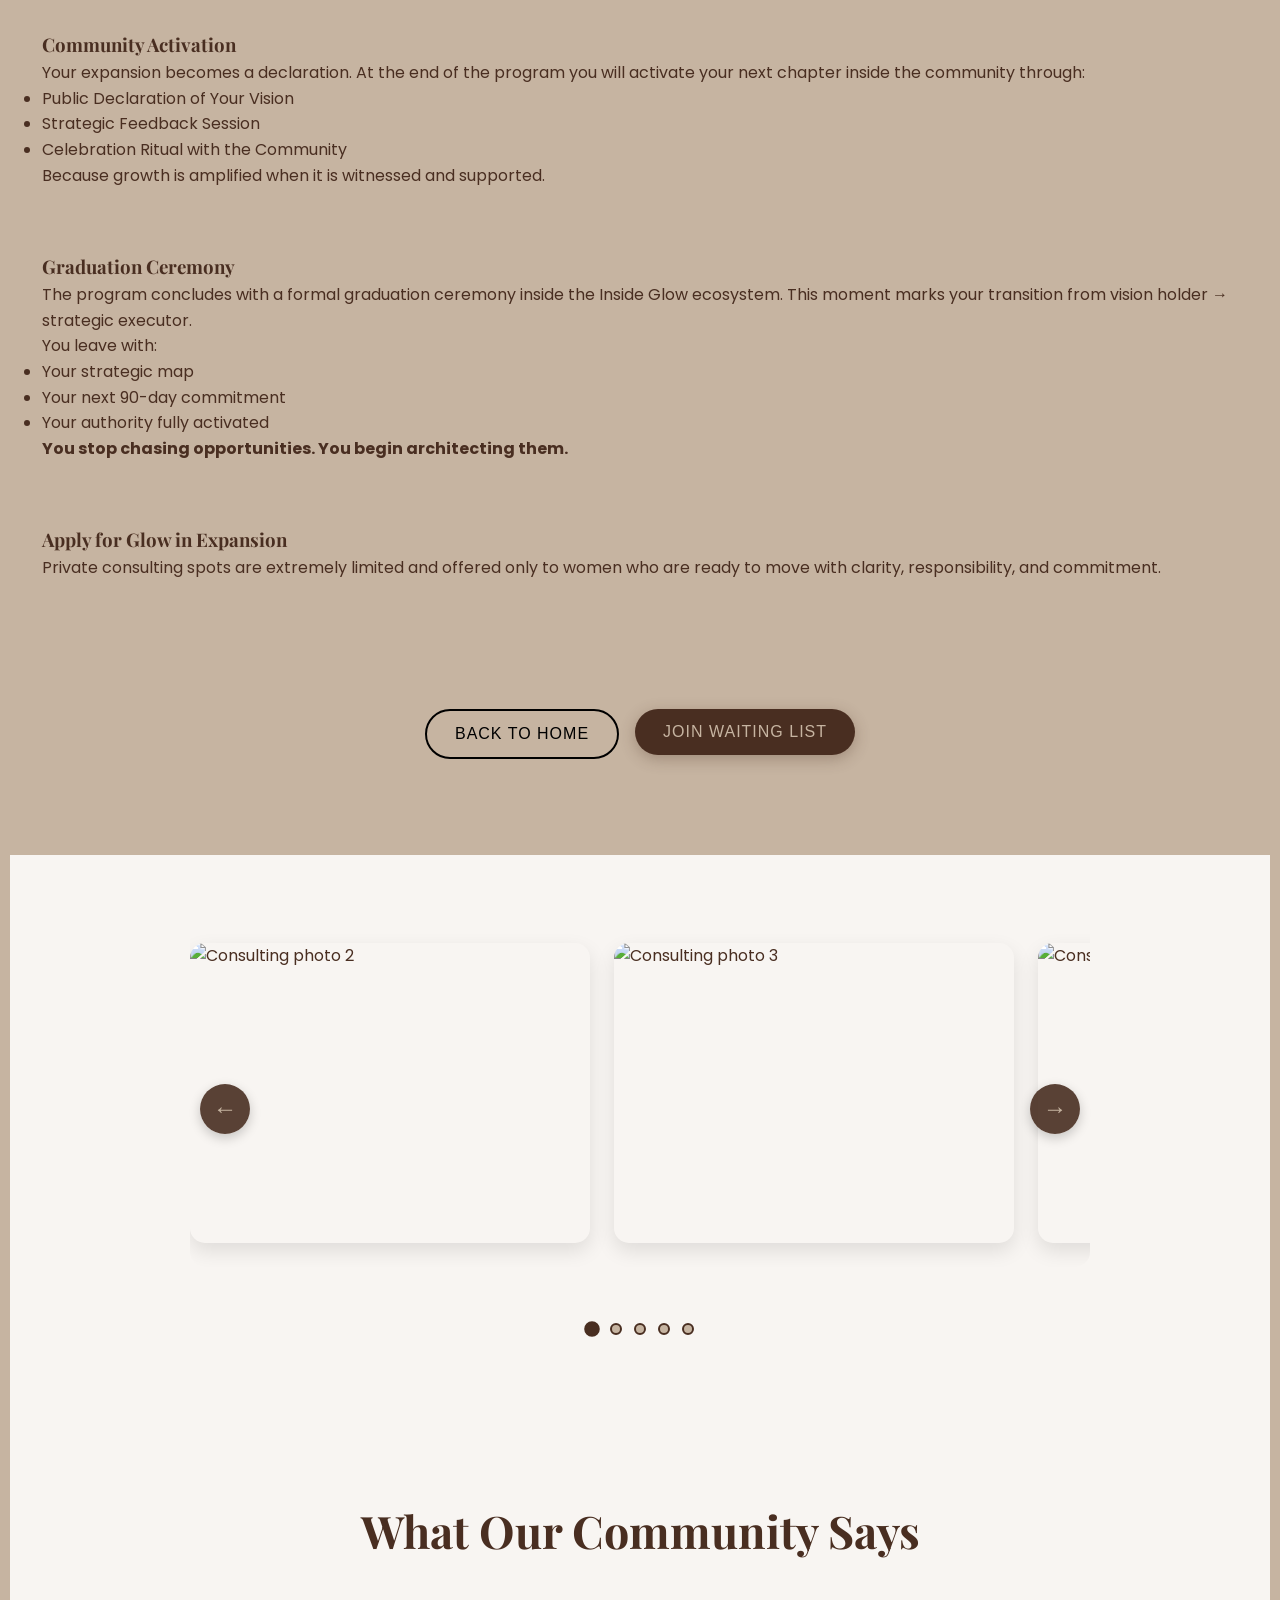
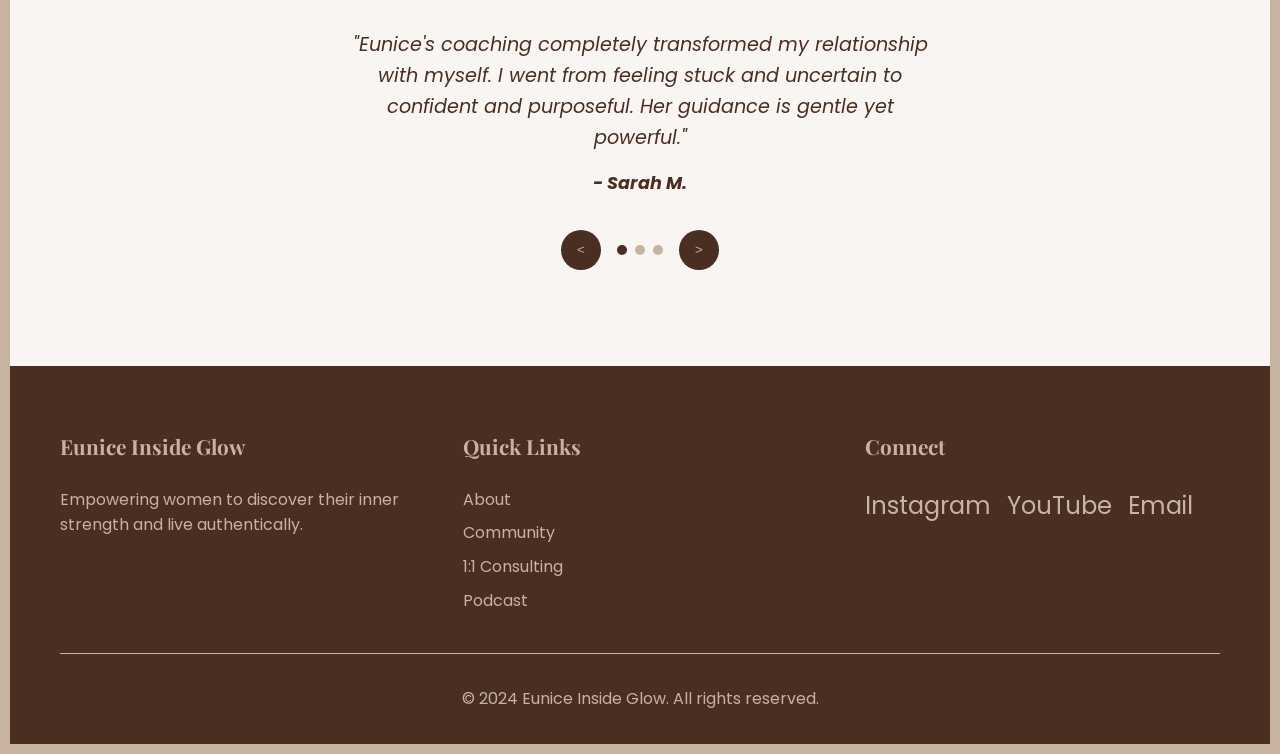
==== commit cee6a226: "new commands" ====
--- a/1-1.html
+++ b/1-1.html
@@ -145,9 +145,6 @@
         <div class="carousel-container">
             <div class="carousel-track" role="region" aria-label="Photo carousel">
                 <div class="carousel-slide">
-                    <img src="https://res.cloudinary.com/dg6q2kxea/image/upload/v1774448235/20250220-405A4404_ipwraz.jpg" alt="Consulting photo 1" loading="lazy">
-                </div>
-                <div class="carousel-slide">
                     <img src="https://res.cloudinary.com/dg6q2kxea/image/upload/v1774448962/IMG_5667_gwodtq.jpg" alt="Consulting photo 2" loading="lazy">
                 </div>
                 <div class="carousel-slide">
--- a/css/style.css
+++ b/css/style.css
@@ -82,7 +82,7 @@
     width: 100%;
 }
 
-.btn-nav {
+.nav {
     background: #492e21 !important;
     color: #c6b4a1 !important;
     padding: 8px 16px !important;
@@ -203,6 +203,11 @@
     background: #3a2419;
     transform: translateY(-3px);
     box-shadow: 0 6px 20px rgba(73, 46, 33, 0.4);
+}
+.btn.secondary-2 {
+    background: transparent;
+    color: #fbfbfb;
+    border: 2px solid #af8b52;
 }
 
 .btn.secondary {
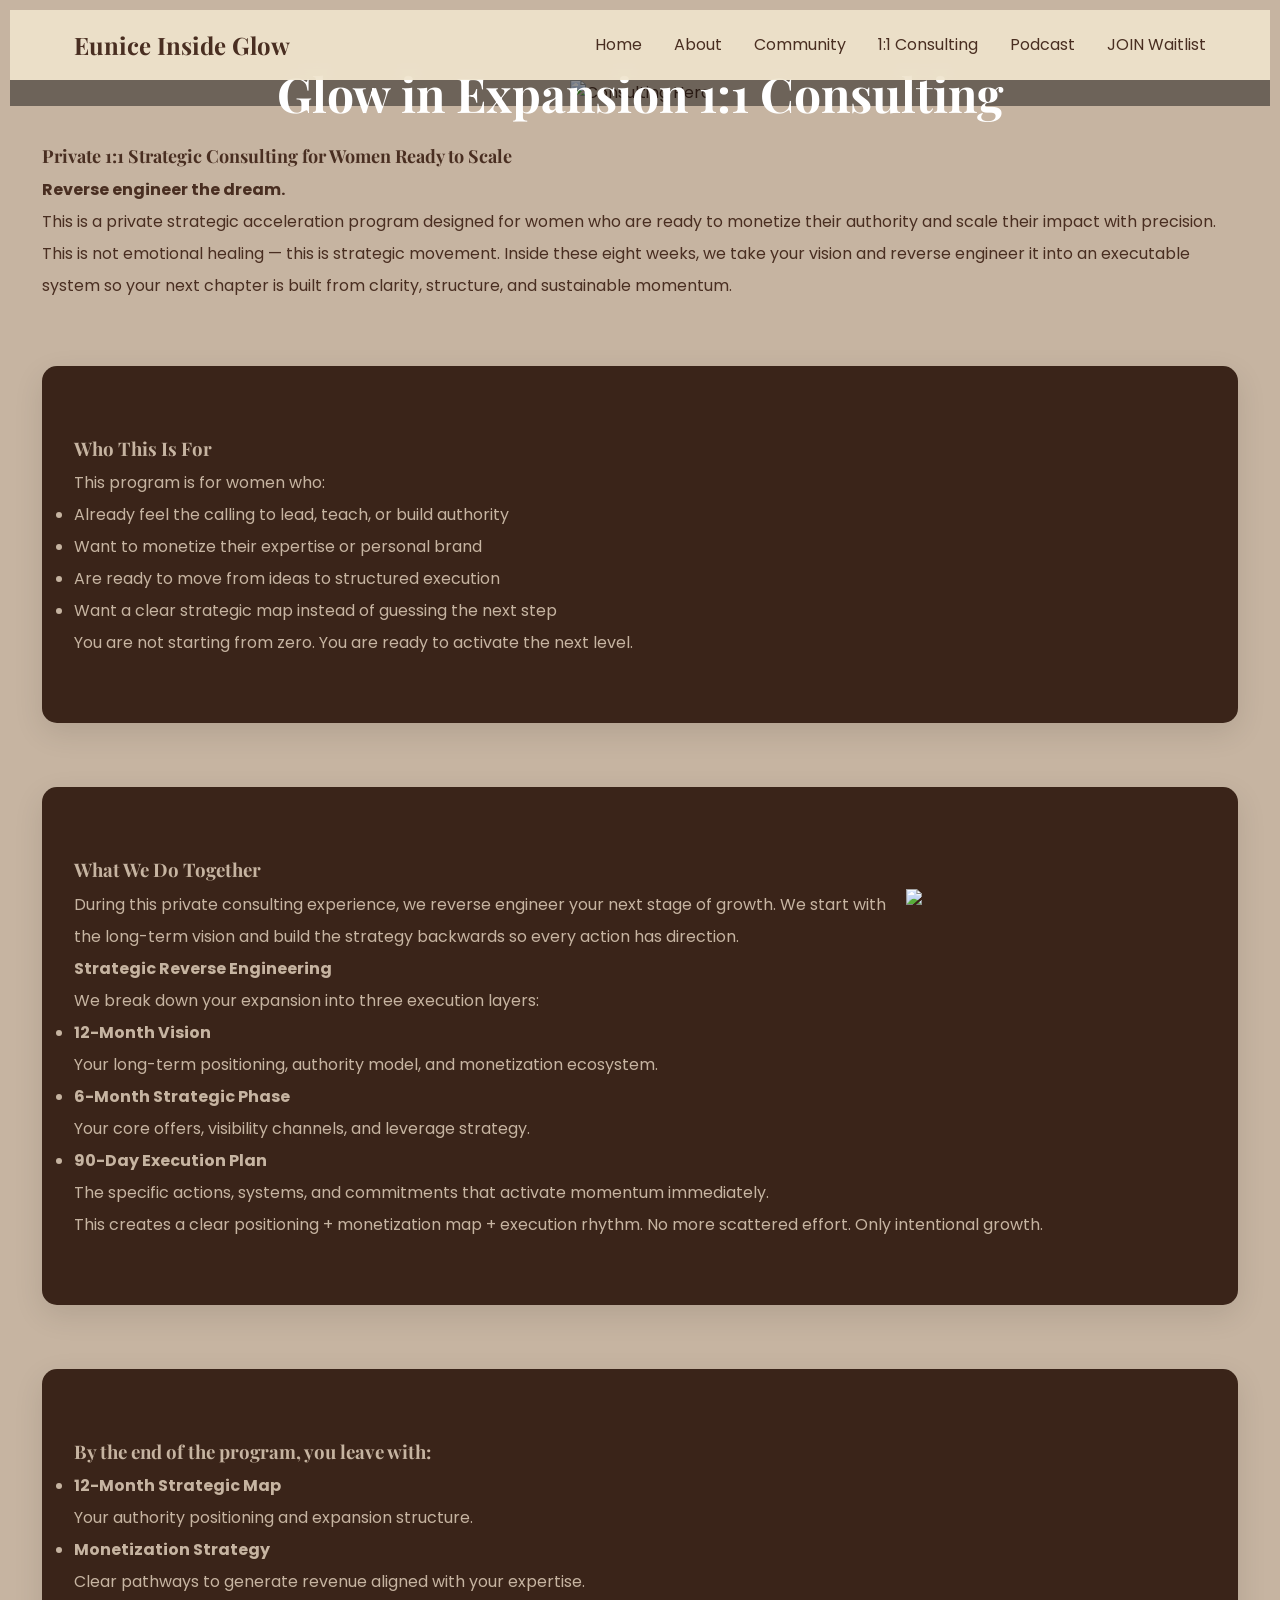
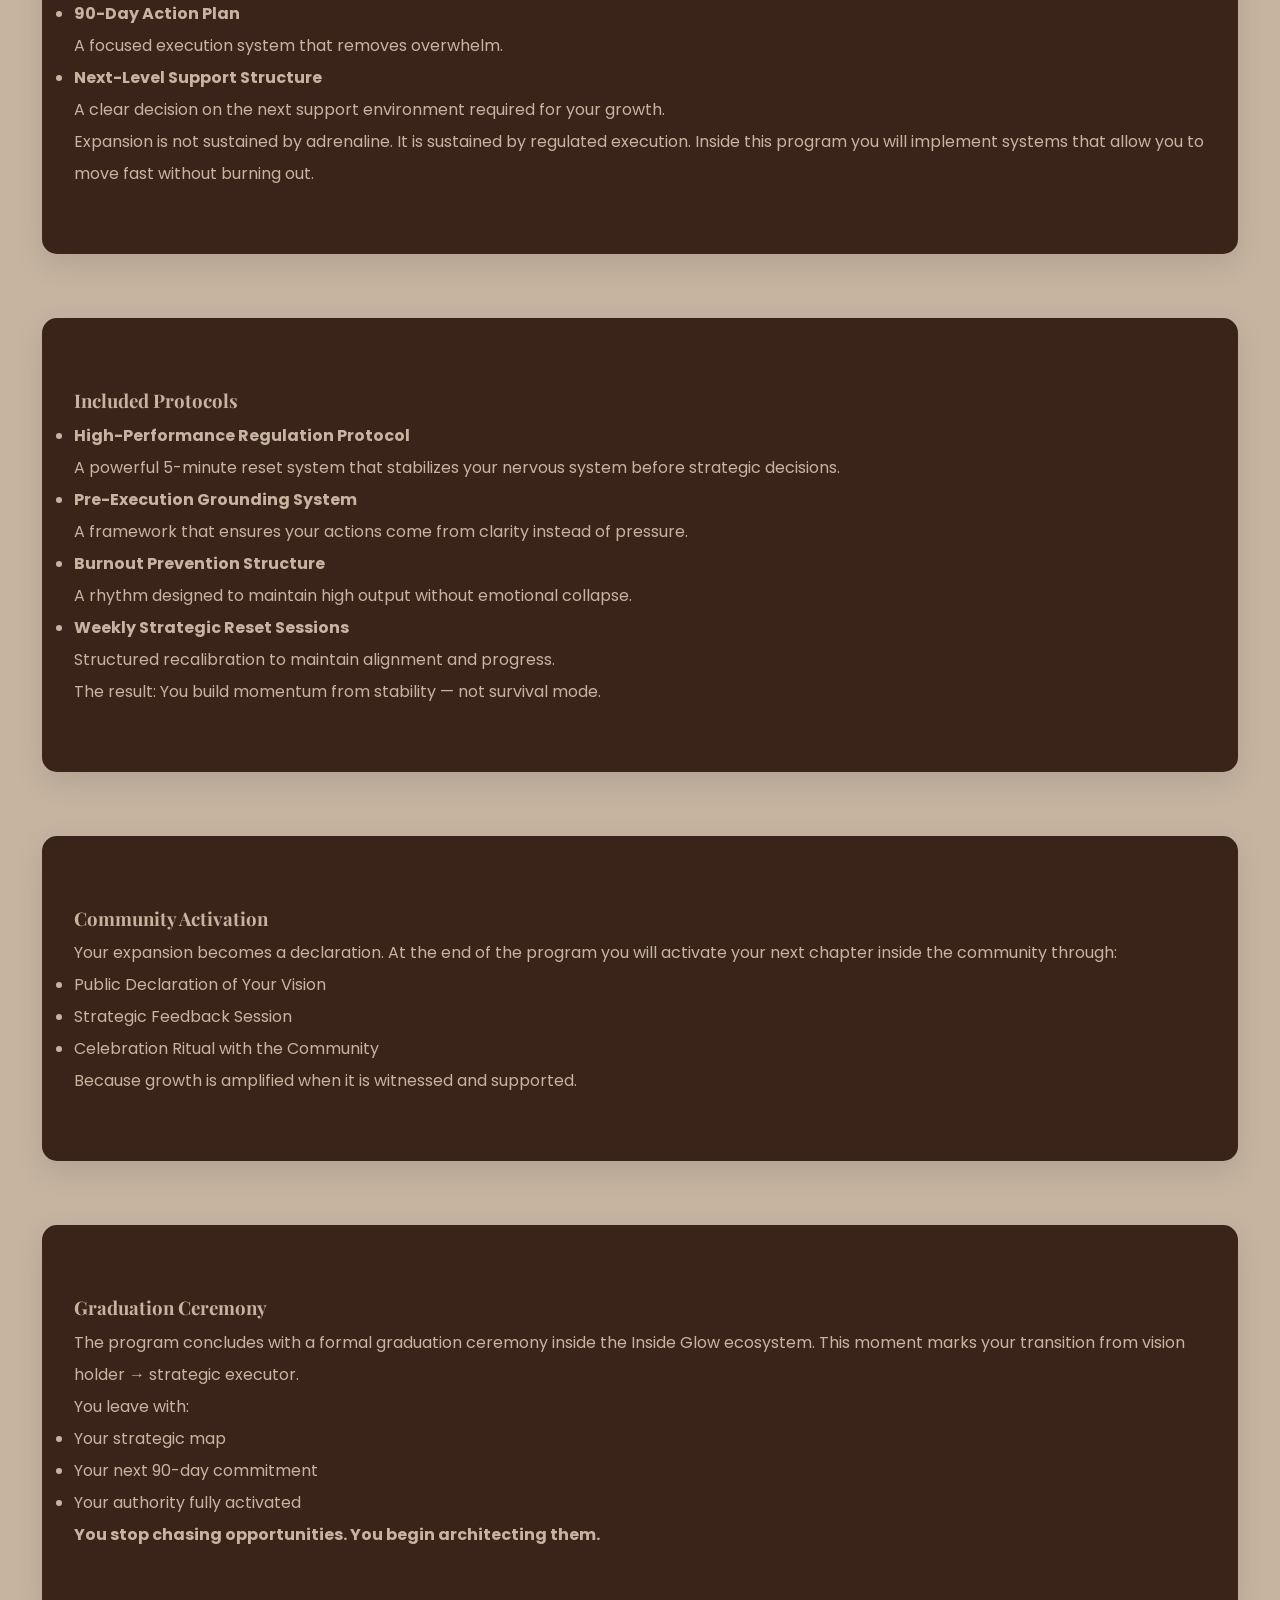
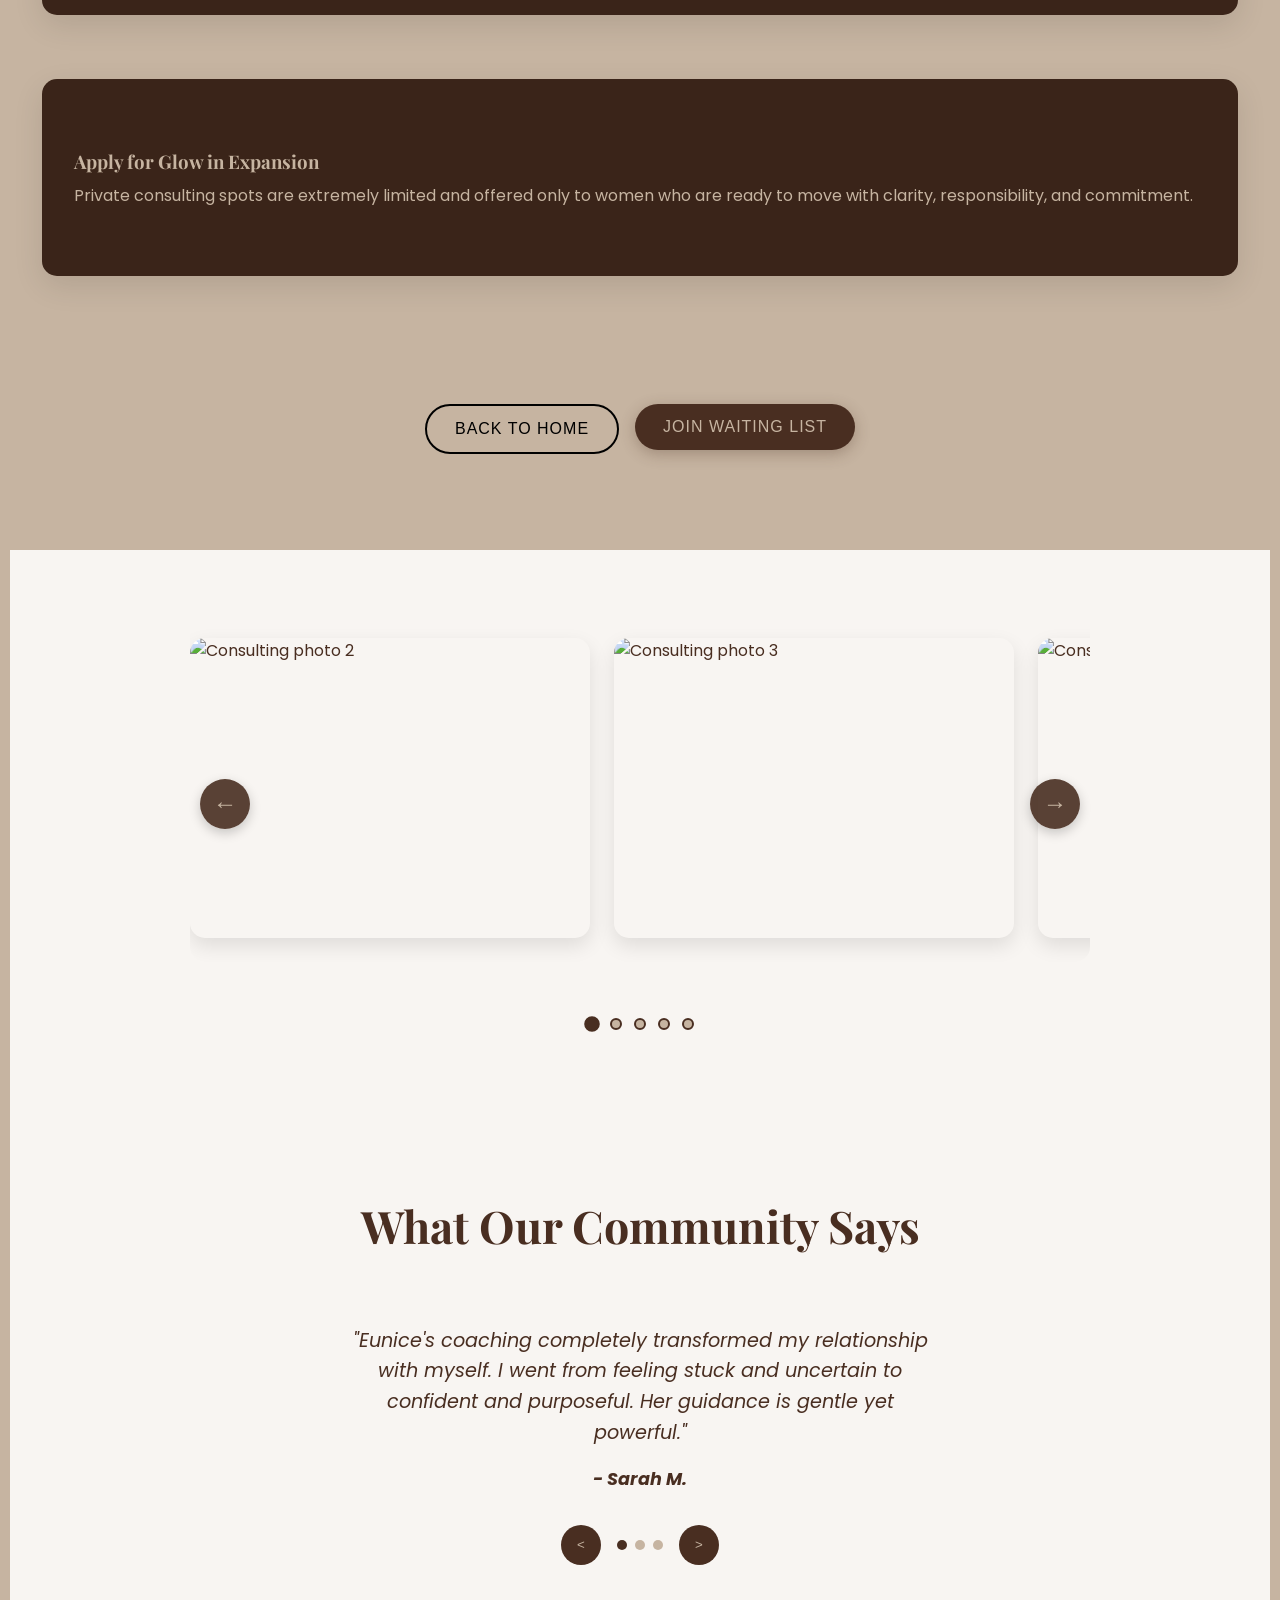
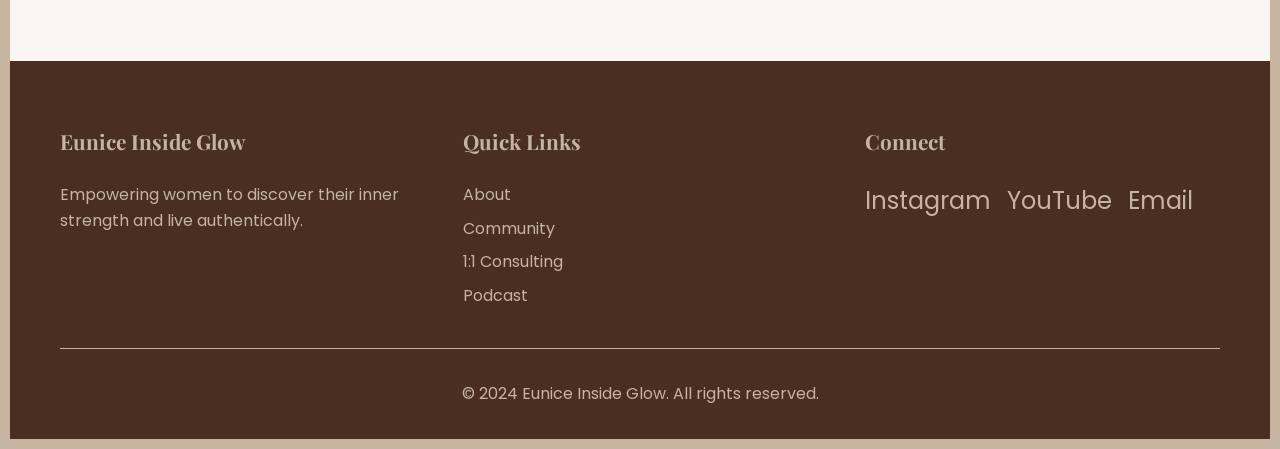
==== commit 88fe22fc: "communicator" ====
--- a/1-1.html
+++ b/1-1.html
@@ -138,7 +138,7 @@
 
         <div class="buttons">
             <a href="index.html"><button class="btn secondary">Back to Home</button></a>
-            <a href="waitilist.html"><button class="btn primary">Join Waiting List</button></a>
+            <a href="communicator.html"><button class="btn primary">Join Waiting List</button></a>
         </div>
     </section>
     <section id="photos-carousel" class="photos-carousel">
--- a/css/style.css
+++ b/css/style.css
@@ -295,6 +295,8 @@
 }
 .consulting-intro {
     padding: 2rem 2rem;
+    line-height: 2;
+    gap: 10rem;
 }
 .consulting-cards {
     display: grid;
@@ -309,6 +311,18 @@
     position: relative;
 
 
+}
+.consulting-section {
+    background: #3a2419;
+    padding: 4rem 2rem;
+    gap: 10rem;
+    border-radius: 15px;
+    box-shadow: 0 10px 30px rgba(0,0,0,0.1);
+    transition: all 0.3s ease;
+    line-height: 2;
+    position: relative;
+    overflow: hidden;
+    color: #c6b4a1;
 }
 .story-image img {
     width: 80%;
@@ -484,12 +498,20 @@
     flex-wrap: wrap;
 }
 .card-image {
+    text-align: center;
     display: block;
+    width: auto;
+    height: auto;
+    border-radius: 15px;
+    object-fit: cover;
+    margin-bottom: 1rem;
+    transition: all 0.3s ease;
+}
+.card-image img {
     width: 100%;
     height: auto;
     border-radius: 15px;
     object-fit: cover;
-    margin-bottom: 1rem;
     transition: all 0.3s ease;
 }
 .option-card {
@@ -1321,3 +1343,31 @@
         text-align: center;
     }
 }
+
+/* Communicator Page */
+.communicator-section {
+    min-height: 80vh;
+    display: flex;
+    align-items: center;
+    justify-content: center;
+    background-color: #c6b4a1;
+    padding: 4rem 0;
+}
+
+.communicator-content {
+    text-align: center;
+    max-width: 800px;
+    color: #492e21;
+}
+
+.communicator-content h1 {
+    font-size: 3rem;
+    margin-bottom: 2rem;
+    font-weight: 700;
+}
+
+.communicator-content p {
+    font-size: 1.2rem;
+    line-height: 1.8;
+    margin-bottom: 3rem;
+}
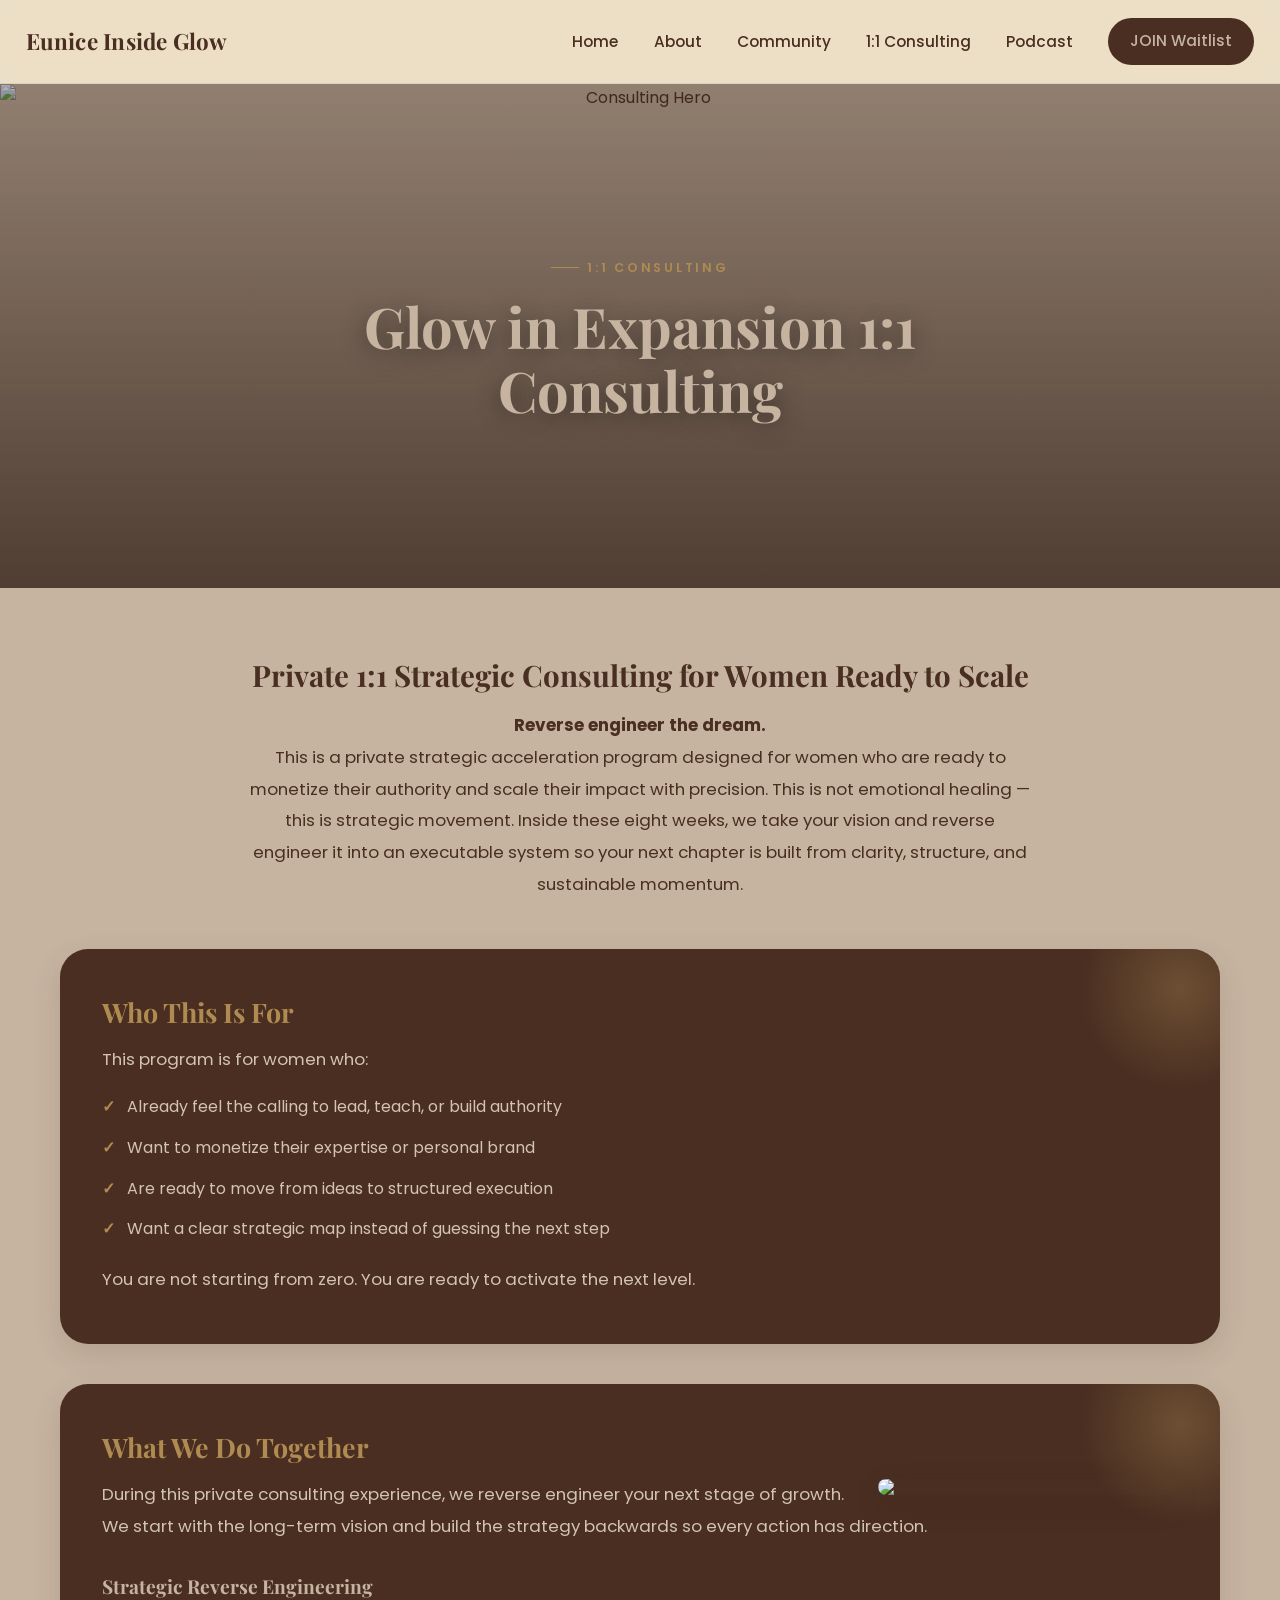
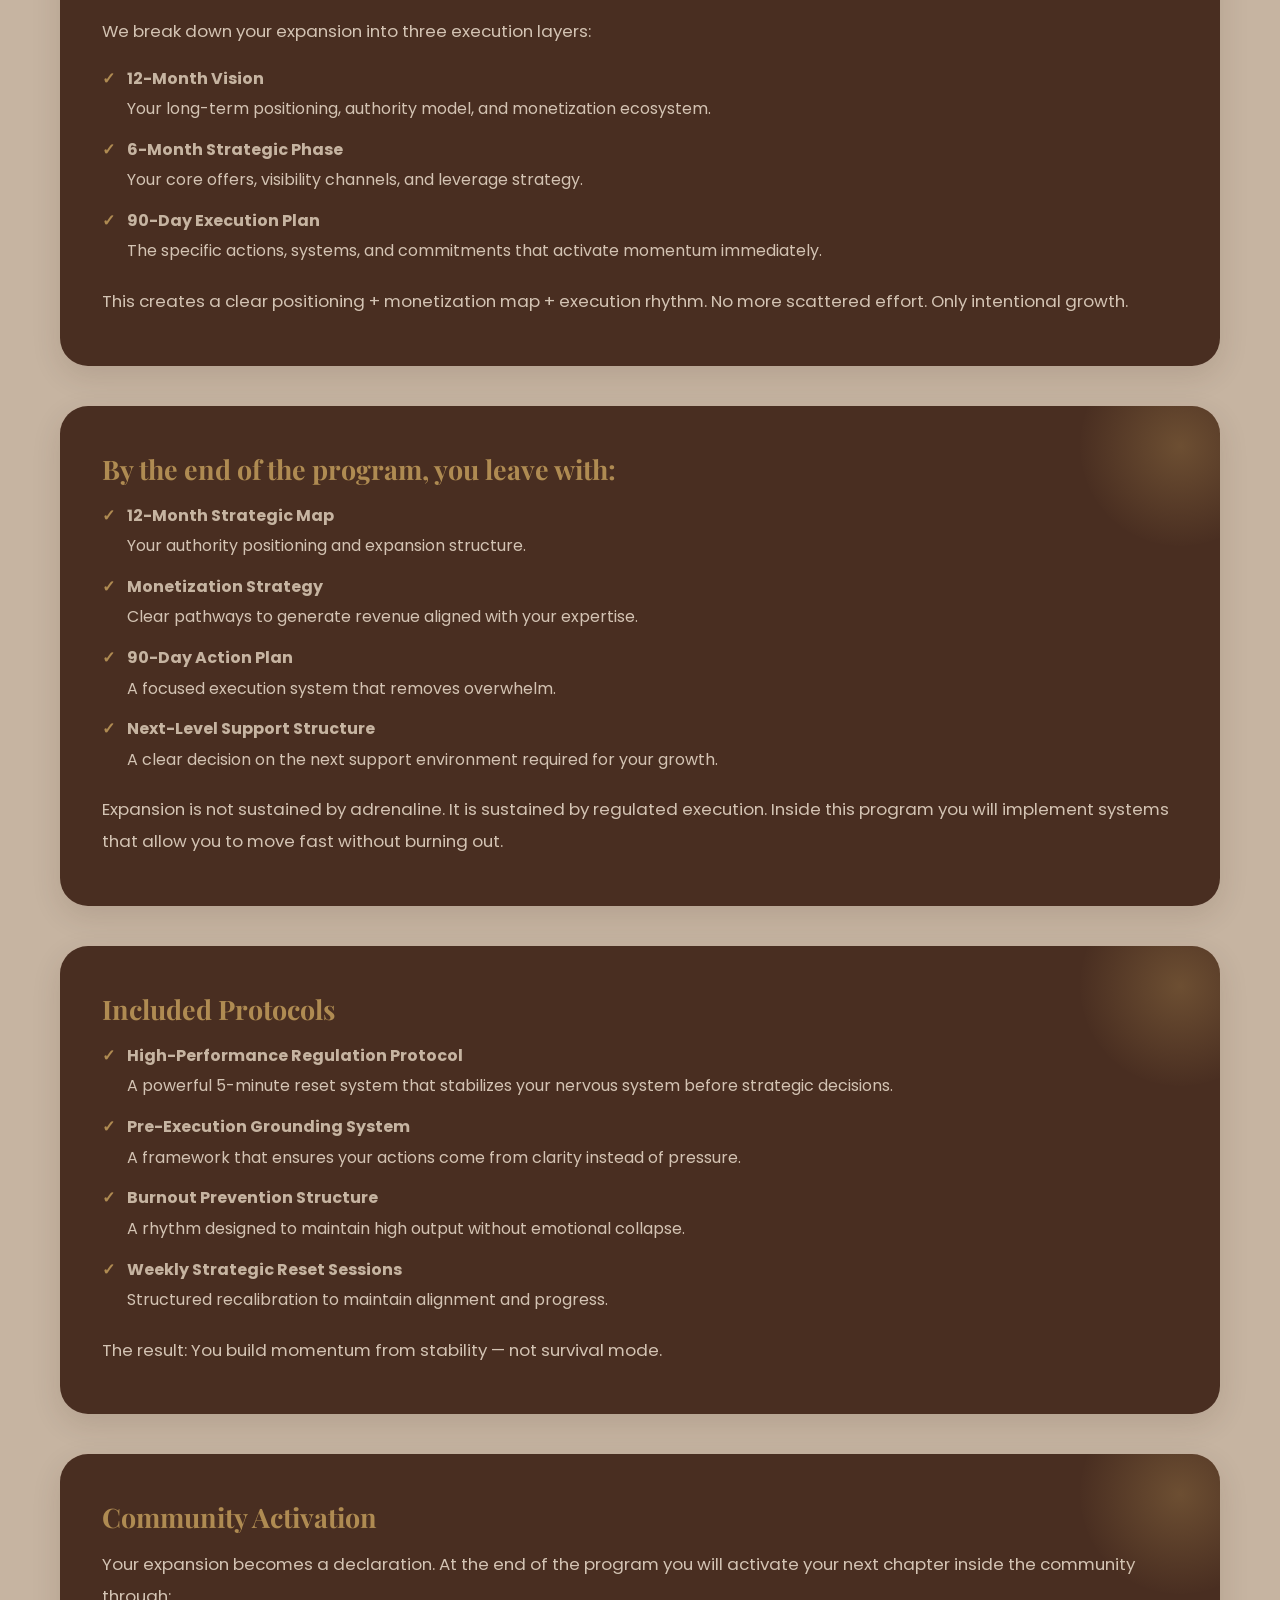
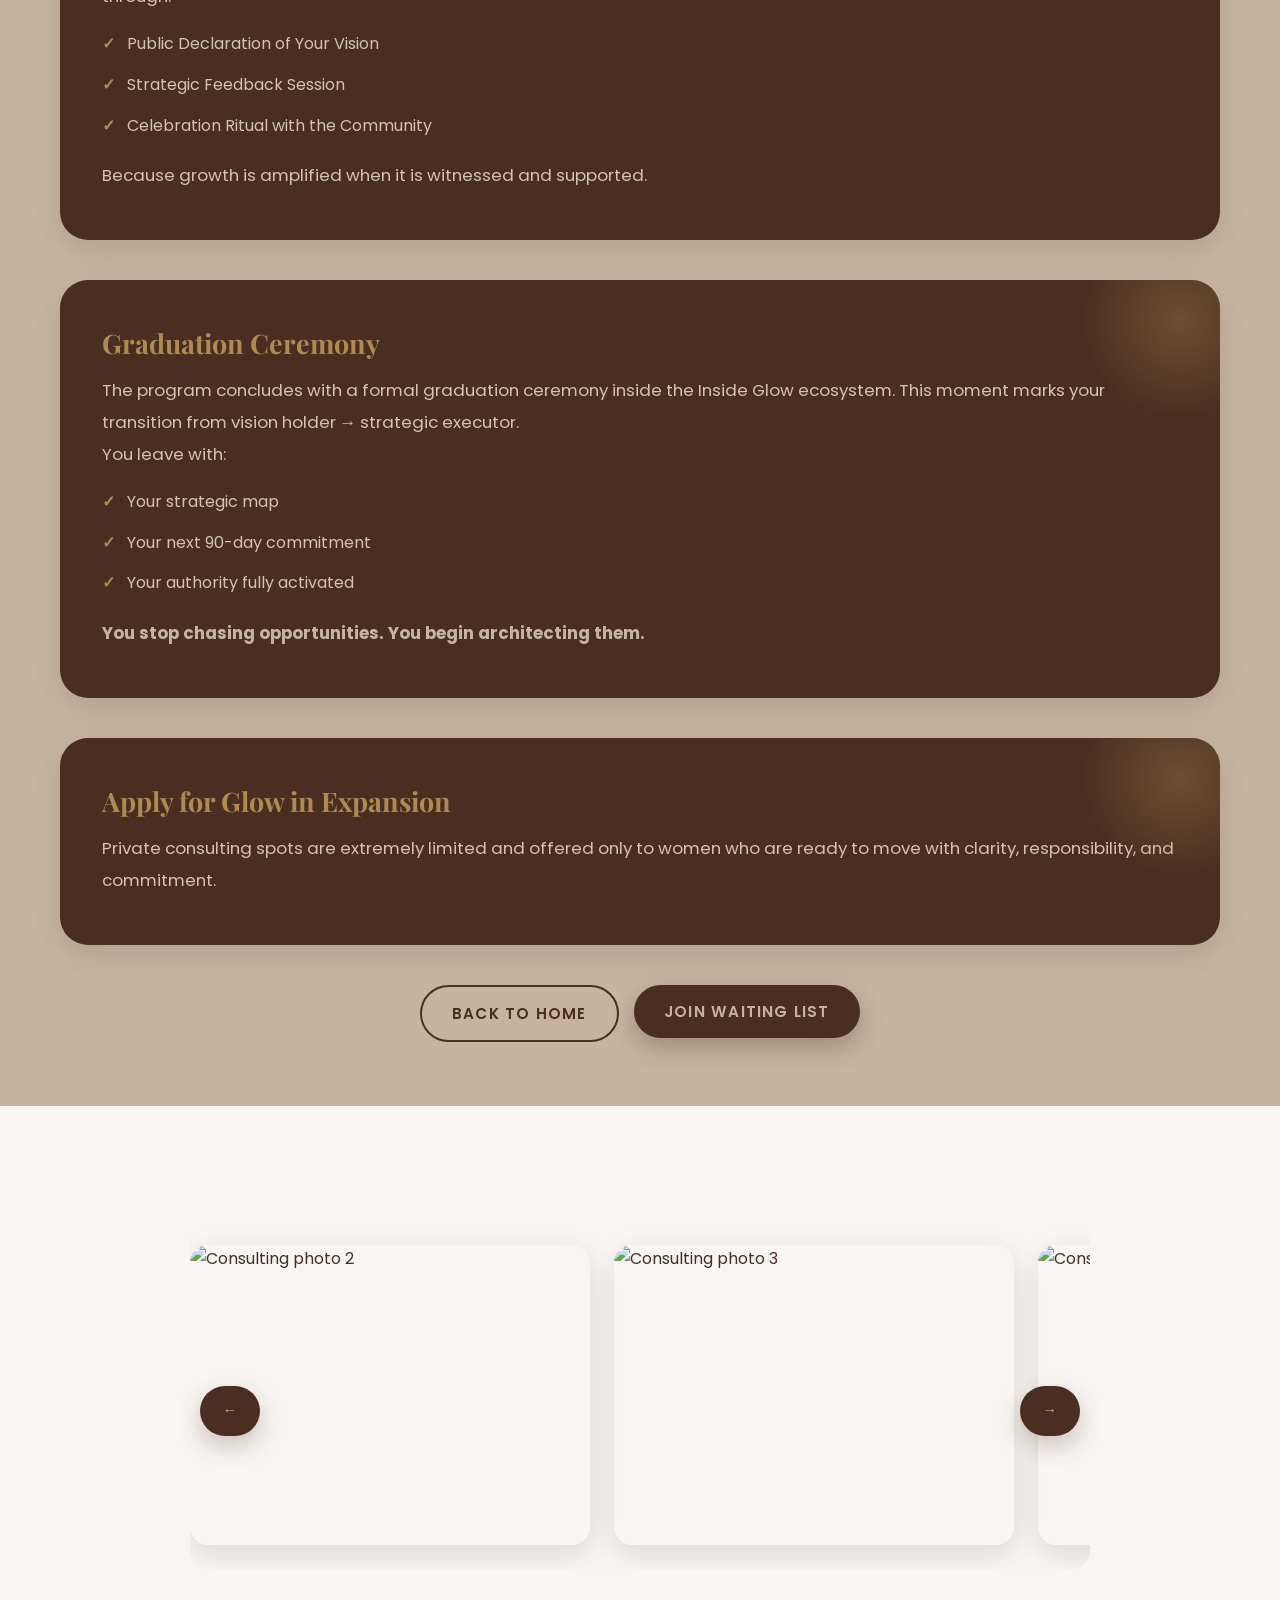
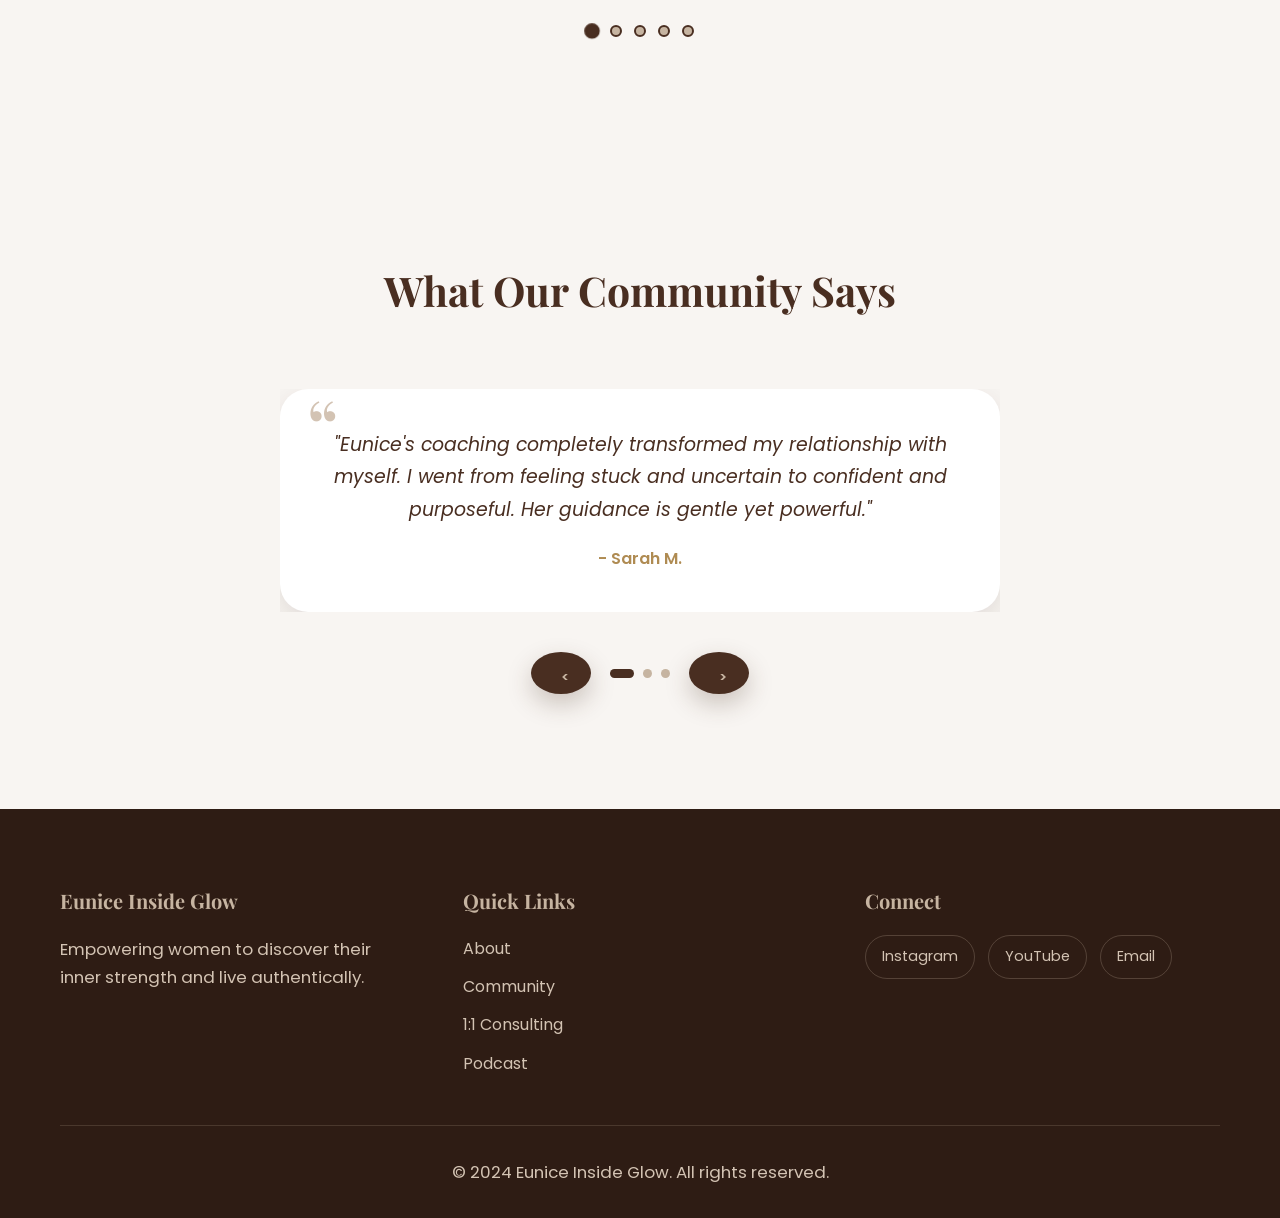
==== commit 2e656a7a: "new site commiting august 14th" ====
--- a/1-1.html
+++ b/1-1.html
@@ -17,9 +17,12 @@
     <link rel="stylesheet" href="css/style.css">
     <link rel="preconnect" href="https://fonts.googleapis.com">
     <link rel="preconnect" href="https://fonts.gstatic.com" crossorigin>
-    <link href="https://fonts.googleapis.com/css2?family=Playfair+Display:wght@400;700&family=Poppins:wght@300;400;500;600&display=swap" rel="stylesheet">
+    <link href="https://fonts.googleapis.com/css2?family=Playfair+Display:wght@400;500;600;700&family=Poppins:wght@300;400;500;600;700&display=swap" rel="stylesheet">
 </head>
 <body>
+    <div class="scroll-progress"></div>
+    <div class="cursor-glow" aria-hidden="true"></div>
+
     <nav class="navbar">
         <div class="logo">Eunice Inside Glow</div>
         <ul class="nav-links">
@@ -28,7 +31,7 @@
             <li><a href="community.html">Community</a></li>
             <li><a href="#consulting" class="active">1:1 Consulting</a></li>
             <li><a href="podcast.html">Podcast</a></li>
-            <li><a href="waitilistmain.html" class="btn-nav">JOIN Waitlist</a></li>
+            <li><a href="communicator.html" class="btn-nav">JOIN Waitlist</a></li>
         </ul>
         <div class="hamburger">
             <span></span>
@@ -37,27 +40,29 @@
         </div>
     </nav>
 
-    <section id="consulting-hero" class="consulting-hero" style="position: relative; align-items: center; text-align: center;">
-        <img src="https://res.cloudinary.com/dg6q2kxea/image/upload/v1774440327/Beige_Landscape_Mountain_Travel_Picture_Postcard_-_2_az6mfz.jpg" alt="Consulting Hero" class="consulting-hero-image" style="width: 80%;">
-         <div class="community-hero-dark-overlay" style="position: absolute; top: 0; left: 0; right: 0; bottom: 0; background: rgba(0, 0, 0, 0.45); z-index: 1;"></div>
-        <div class="consulting-hero-overlay" style="position: absolute; top: 50%; left: 50%; transform: translate(-50%, -50%); width: 100%; text-align: center; z-index: 2;">
-            <h1 style="color: #ffffff; font-size: 3rem; text-align: center; padding: 2rem;">Glow in Expansion 1:1 Consulting</h1>
-        </div>
-    </div>
+    <section id="consulting-hero" class="page-hero">
+        <div class="page-hero-media">
+            <img src="https://res.cloudinary.com/dg6q2kxea/image/upload/v1774440327/Beige_Landscape_Mountain_Travel_Picture_Postcard_-_2_az6mfz.jpg" alt="Consulting Hero">
+        </div>
+        <div class="page-hero-overlay"></div>
+        <div class="page-hero-content" data-reveal>
+            <p class="eyebrow">1:1 Consulting</p>
+            <h1>Glow in Expansion 1:1 Consulting</h1>
+        </div>
     </section>
 
     <div class="consulting-intro">
-        <h3 style="font-size: large;">Private 1:1 Strategic Consulting for Women Ready to Scale</h3>
-        <p>
+        <h3 data-reveal>Private 1:1 Strategic Consulting for Women Ready to Scale</h3>
+        <p data-reveal>
             <span style="font-weight: bold;">Reverse engineer the dream.</span> <br>
             This is a private strategic acceleration program designed for women who are ready to monetize their authority and scale their impact with precision. This is not emotional healing — this is strategic movement. Inside these eight weeks, we take your vision and reverse engineer it into an executable system so your next chapter is built from clarity, structure, and sustainable momentum.
         </p>
     </div>
 
     <section id="consulting-content" class="consulting-cards">
-        <div class="consulting-section">
+        <div class="consulting-section" data-reveal data-reveal-group>
             <h3>Who This Is For</h3>
-                    <p>This program is for women who:</p>
+            <p>This program is for women who:</p>
             <ul>
                 <li>Already feel the calling to lead, teach, or build authority</li>
                 <li>Want to monetize their expertise or personal brand</li>
@@ -67,7 +72,7 @@
             <p>You are not starting from zero. You are ready to activate the next level.</p>
         </div>
 
-        <div class="consulting-section">
+        <div class="consulting-section" data-reveal data-reveal-group>
             <h3>What We Do Together</h3>
             <img src="https://res.cloudinary.com/dg6q2kxea/image/upload/v1774448235/20250220-405A4404_ipwraz.jpg" style="max-width: 400px; width: 300px; float: right; object-fit: cover; margin-left: 20px;">
             <p>During this private consulting experience, we reverse engineer your next stage of growth. We start with the long-term vision and build the strategy backwards so every action has direction.</p>
@@ -82,7 +87,7 @@
             <p>This creates a clear positioning + monetization map + execution rhythm. No more scattered effort. Only intentional growth.</p>
         </div>
 
-        <div class="consulting-section">
+        <div class="consulting-section" data-reveal data-reveal-group>
             <h3>By the end of the program, you leave with:</h3>
 
             <ul>
@@ -94,7 +99,7 @@
             <p>Expansion is not sustained by adrenaline. It is sustained by regulated execution. Inside this program you will implement systems that allow you to move fast without burning out.</p>
         </div>
 
-        <div class="consulting-section">
+        <div class="consulting-section" data-reveal data-reveal-group>
             <h3>Included Protocols</h3>
 
             <ul>
@@ -106,10 +111,10 @@
             <p>The result: You build momentum from stability — not survival mode.</p>
         </div>
 
-        <div class="consulting-section">
+        <div class="consulting-section" data-reveal data-reveal-group>
             <h3>Community Activation</h3>
 
-                    <p>Your expansion becomes a declaration. At the end of the program you will activate your next chapter inside the community through:</p>
+            <p>Your expansion becomes a declaration. At the end of the program you will activate your next chapter inside the community through:</p>
             <ul>
                 <li>Public Declaration of Your Vision</li>
                 <li>Strategic Feedback Session</li>
@@ -118,10 +123,10 @@
             <p>Because growth is amplified when it is witnessed and supported.</p>
         </div>
 
-        <div class="consulting-section">
+        <div class="consulting-section" data-reveal data-reveal-group>
             <h3>Graduation Ceremony</h3>
 
-                    <p>The program concludes with a formal graduation ceremony inside the Inside Glow ecosystem. This moment marks your transition from vision holder → strategic executor.</p>
+            <p>The program concludes with a formal graduation ceremony inside the Inside Glow ecosystem. This moment marks your transition from vision holder → strategic executor.</p>
             <p>You leave with:</p>
             <ul>
                 <li>Your strategic map</li>
@@ -131,7 +136,7 @@
             <p><strong>You stop chasing opportunities. You begin architecting them.</strong></p>
         </div>
 
-        <div class="consulting-section">
+        <div class="consulting-section" data-reveal data-reveal-group>
             <h3>Apply for Glow in Expansion</h3>
             <p>Private consulting spots are extremely limited and offered only to women who are ready to move with clarity, responsibility, and commitment.</p>
         </div>
@@ -168,11 +173,11 @@
             <span class="carousel-dot" data-index="4" role="tab" aria-selected="false"></span>
         </div>
     </section>
-               
+
      <section id="testimonials" class="testimonials">
         <div class="container">
-            <h2>What Our Community Says</h2>
-            <div class="testimonial-slider">
+            <h2 data-reveal>What Our Community Says</h2>
+            <div class="testimonial-slider" data-reveal="scale">
                 <div class="testimonial active">
                     <p>"Eunice's coaching completely transformed my relationship with myself. I went from feeling stuck and uncertain to confident and purposeful. Her guidance is gentle yet powerful."</p>
                     <cite>- Sarah M.</cite>
@@ -219,7 +224,7 @@
                     <div class="social-links">
                         <a href="https://www.instagram.com/eunice_insideglow/" target="_blank">Instagram</a>
                         <a href="https://youtube.com/@euniceinsideglow?si=vZdEI4F1ZyAqrpfp" target="_blank">YouTube</a>
-                        <a href="hello@euniceinsideglow.com">Email</a>
+                        <a href="mailto:hello@euniceinsideglow.com">Email</a>
                     </div>
                 </div>
             </div>
--- a/css/style.css
+++ b/css/style.css
@@ -1,23 +1,89 @@
-/* Reset and base styles */
-* {
-    margin: 0;
-    padding: 0;
-    box-sizing: border-box;
-}
+/* ==========================================================================
+   Eunice Inside Glow — Design System
+   ========================================================================== */
+
+:root {
+    /* Brand palette (unchanged hues, extended tints/shades) */
+    --brown-950: #2e1c14;
+    --brown-900: #492e21;
+    --brown-800: #3a2419;
+    --brown-700: #5c3c2c;
+    --tan-500: #c6b4a1;
+    --tan-400: #d3c3b3;
+    --tan-300: #e0d3c6;
+    --cream-100: #f8f5f2;
+    --cream-50: #fdfbf9;
+    --nav-glass: #f4ead2cc;
+    --gold: #af8b52;
+    --gold-soft: rgba(175, 139, 82, 0.35);
+    --white: #ffffff;
+    --ink: #492e21;
+
+    /* Typography */
+    --font-display: 'Playfair Display', serif;
+    --font-body: 'Poppins', sans-serif;
+
+    /* Motion */
+    --ease-out: cubic-bezier(.16, 1, .3, 1);
+    --ease-soft: cubic-bezier(.22, .61, .36, 1);
+    --dur-fast: .3s;
+    --dur-med: .6s;
+    --dur-slow: 1s;
+
+    /* Shape */
+    --radius-sm: 10px;
+    --radius-md: 18px;
+    --radius-lg: 28px;
+    --radius-pill: 999px;
+
+    /* Shadow */
+    --shadow-soft: 0 10px 30px rgba(46, 28, 20, .12);
+    --shadow-lift: 0 25px 60px -15px rgba(46, 28, 20, .35);
+    --shadow-glow: 0 0 0 1px var(--gold-soft), 0 20px 45px -10px rgba(175, 139, 82, .35);
+
+    /* Fluid spacing */
+    --section-pad: clamp(4.5rem, 3.2rem + 5vw, 8rem);
+    --gap-lg: clamp(2.5rem, 1.5rem + 4vw, 5rem);
+}
+
+/* ==========================================================================
+   Reset & base
+   ========================================================================== */
+
+* { margin: 0; padding: 0; box-sizing: border-box; }
+
+html { scroll-behavior: smooth; }
 
 body {
-    font-family: 'Poppins', sans-serif;
-    line-height: 1.6;
-    color: #492e21;
+    font-family: var(--font-body);
+    line-height: 1.7;
+    color: var(--ink);
     overflow-x: hidden;
-    background-color: #c6b4a1;
-    padding: 10px 10px;
-}
-
-h1, h2, h3 {
-    font-family: 'Playfair Display';
-}
-
+    background-color: var(--tan-500);
+    opacity: 0;
+    transition: opacity .5s ease;
+}
+
+body.loaded { opacity: 1; }
+
+h1, h2, h3 { font-family: var(--font-display); font-weight: 700; line-height: 1.15; }
+
+h1 { font-size: clamp(2.4rem, 1.9rem + 2vw, 3.6rem); }
+h2 { font-size: clamp(1.9rem, 1.6rem + 1.2vw, 2.8rem); }
+h3 { font-size: clamp(1.35rem, 1.2rem + .6vw, 1.8rem); }
+
+p { font-size: 1.05rem; }
+
+a { color: inherit; }
+
+img { max-width: 100%; display: block; }
+
+::selection { background: var(--brown-900); color: var(--tan-400); }
+
+::-webkit-scrollbar { width: 10px; }
+::-webkit-scrollbar-track { background: var(--cream-100); }
+::-webkit-scrollbar-thumb { background: var(--tan-500); border-radius: var(--radius-pill); border: 2px solid var(--cream-100); }
+::-webkit-scrollbar-thumb:hover { background: var(--brown-900); }
 
 .container {
     max-width: 1200px;
@@ -25,46 +91,147 @@
     padding: 0 20px;
 }
 
-/* Navbar */
+.eyebrow {
+    display: inline-flex;
+    align-items: center;
+    gap: .5rem;
+    font-size: .78rem;
+    font-weight: 600;
+    letter-spacing: .22em;
+    text-transform: uppercase;
+    color: var(--gold);
+    margin-bottom: 1rem;
+}
+
+.eyebrow::before {
+    content: '';
+    width: 28px;
+    height: 1px;
+    background: var(--gold);
+}
+
+/* ==========================================================================
+   Scroll progress bar
+   ========================================================================== */
+
+.scroll-progress {
+    position: fixed;
+    top: 0; left: 0;
+    height: 3px;
+    width: 0%;
+    background: linear-gradient(90deg, var(--gold), var(--brown-900));
+    z-index: 3000;
+    transition: width .1s linear;
+}
+
+/* ==========================================================================
+   Cursor glow (desktop only, decorative)
+   ========================================================================== */
+
+.cursor-glow {
+    position: fixed;
+    top: 0; left: 0;
+    width: 420px; height: 420px;
+    border-radius: 50%;
+    pointer-events: none;
+    background: radial-gradient(circle, var(--gold-soft) 0%, transparent 70%);
+    transform: translate(-50%, -50%);
+    z-index: 1;
+    opacity: 0;
+    transition: opacity .4s ease;
+    mix-blend-mode: plus-lighter;
+}
+
+.cursor-glow.active { opacity: 1; }
+
+/* ==========================================================================
+   Reveal-on-scroll utilities
+   ========================================================================== */
+
+[data-reveal] {
+    opacity: 0;
+    transform: translateY(42px);
+    transition: opacity .9s var(--ease-out), transform .9s var(--ease-out);
+    transition-delay: calc(var(--reveal-i, 0) * 90ms);
+}
+
+[data-reveal="fade"] { transform: translateY(0); }
+[data-reveal="left"] { transform: translateX(-52px); }
+[data-reveal="right"] { transform: translateX(52px); }
+[data-reveal="scale"] { transform: scale(.88); }
+
+[data-reveal].is-visible {
+    opacity: 1;
+    transform: translateY(0) translateX(0) scale(1);
+}
+
+@media (prefers-reduced-motion: reduce) {
+    html { scroll-behavior: auto; }
+    [data-reveal] { opacity: 1; transform: none; transition: none; }
+    .cursor-glow { display: none; }
+}
+
+/* ==========================================================================
+   Section dividers (wave)
+   ========================================================================== */
+
+.divider {
+    display: block;
+    width: 100%;
+    line-height: 0;
+}
+
+.divider svg { width: 100%; height: clamp(40px, 6vw, 90px); display: block; }
+
+/* ==========================================================================
+   Navbar
+   ========================================================================== */
+
 .navbar {
     position: sticky;
-    
     top: 0;
     width: 100%;
-    background: #f4ead2cc;
-    backdrop-filter: blur(10px);
+    background: var(--nav-glass);
+    backdrop-filter: blur(16px) saturate(160%);
+    -webkit-backdrop-filter: blur(16px) saturate(160%);
     z-index: 1000;
-    padding: 1rem 04rem;
-    transition: all 0.3s ease;
+    padding: 1.15rem clamp(1.25rem, 2vw, 3rem);
+    transition: padding var(--dur-fast) var(--ease-soft), box-shadow var(--dur-fast) var(--ease-soft), transform var(--dur-fast) var(--ease-soft);
     display: flex;
     justify-content: space-between;
     align-items: center;
-}
+    border-bottom: 1px solid rgba(73, 46, 33, .08);
+}
+
+.navbar.scrolled {
+    padding: .7rem clamp(1.25rem, 2vw, 3rem);
+    box-shadow: 0 8px 30px rgba(46, 28, 20, .1);
+}
+
+.navbar.nav-hidden { transform: translateY(-100%); }
 
 .navbar .logo {
-    font-size: 1.5rem;
-    font-weight: bold;
-    color: #492e21;
-    font-family: 'Playfair Display', serif;
+    font-size: 1.4rem;
+    font-weight: 700;
+    color: var(--brown-900);
+    font-family: var(--font-display);
+    letter-spacing: .01em;
 }
 
 .nav-links {
     list-style: none;
     display: flex;
-    gap: 2rem;
+    gap: 2.2rem;
     align-items: center;
 }
 
 .nav-links a {
     text-decoration: none;
-    color: #492e21;
-    transition: all 0.3s ease;
-    position: relative;
-}
-
-.nav-links a:hover {
-    color: #492e21;
-    transform: translateY(-2px);
+    color: var(--brown-900);
+    transition: color var(--dur-fast) ease;
+    position: relative;
+    font-size: .96rem;
+    font-weight: 500;
 }
 
 .nav-links a::after {
@@ -72,54 +239,188 @@
     position: absolute;
     width: 0;
     height: 2px;
-    bottom: -5px;
+    bottom: -6px;
     left: 0;
-    background-color: #492e21;
-    transition: width 0.3s ease;
-}
-
-.nav-links a:hover::after {
-    width: 100%;
-}
-
-.nav {
-    background: #492e21 !important;
-    color: #c6b4a1 !important;
-    padding: 8px 16px !important;
-    border-radius: 20px !important;
-    transition: all 0.3s ease !important;
-}
-
-.btn-nav:hover {
-    background: #3a2419 !important;
-    transform: scale(1.05) !important;
+    background-color: var(--gold);
+    transition: width var(--dur-fast) var(--ease-soft);
+}
+
+.nav-links a:hover::after,
+.nav-links a:focus-visible::after { width: 100%; }
+
+.nav-links a.btn-nav {
+    background: var(--brown-900);
+    color: var(--tan-500) !important;
+    padding: 10px 22px;
+    border-radius: var(--radius-pill);
+    transition: all var(--dur-fast) var(--ease-soft);
+    display: inline-block;
+}
+
+.nav-links a.btn-nav::after { display: none; }
+
+.nav-links a.btn-nav:hover {
+    background: var(--brown-800);
+    transform: translateY(-2px);
+    box-shadow: var(--shadow-glow);
 }
 
 .hamburger {
     display: none;
     flex-direction: column;
+    justify-content: center;
+    gap: 5px;
     cursor: pointer;
+    width: 30px;
+    height: 30px;
+    z-index: 1200;
 }
 
 .hamburger span {
-    width: 25px;
-    height: 3px;
-    background: #492e21;
-    margin: 3px 0;
-    transition: 0.3s;
-}
-
-/* Hero Section */
+    width: 26px;
+    height: 2px;
+    background: var(--brown-900);
+    transition: transform var(--dur-fast) var(--ease-soft), opacity var(--dur-fast) ease;
+    transform-origin: center;
+}
+
+/* ==========================================================================
+   Buttons
+   ========================================================================== */
+
+.btn {
+    --btn-x: 50%;
+    --btn-y: 50%;
+    position: relative;
+    padding: 15px 30px;
+    border: none;
+    border-radius: var(--radius-pill);
+    font-size: .95rem;
+    font-family: var(--font-body);
+    cursor: pointer;
+    transition: transform var(--dur-fast) var(--ease-soft), box-shadow var(--dur-fast) var(--ease-soft), background var(--dur-fast) ease;
+    text-decoration: none;
+    display: inline-flex;
+    align-items: center;
+    justify-content: center;
+    gap: .5rem;
+    font-weight: 600;
+    text-transform: uppercase;
+    letter-spacing: .08em;
+    overflow: hidden;
+    isolation: isolate;
+    will-change: transform;
+}
+
+.btn::before {
+    content: '';
+    position: absolute;
+    inset: 0;
+    background: radial-gradient(120px circle at var(--btn-x) var(--btn-y), rgba(255,255,255,.35), transparent 70%);
+    opacity: 0;
+    transition: opacity var(--dur-fast) ease;
+    z-index: -1;
+}
+
+.btn:hover::before { opacity: 1; }
+
+.btn.primary {
+    background: var(--brown-900);
+    color: var(--tan-500);
+    box-shadow: 0 10px 25px rgba(73, 46, 33, .3);
+}
+
+.btn.primary:hover {
+    background: var(--brown-800);
+    transform: translateY(-4px);
+    box-shadow: 0 18px 35px rgba(73, 46, 33, .4);
+}
+
+.btn.secondary-2 {
+    background: rgba(255,255,255,.06);
+    color: #fbfbfb;
+    border: 1.5px solid var(--gold);
+    backdrop-filter: blur(6px);
+}
+
+.btn.secondary-2:hover {
+    background: rgba(255,255,255,.14);
+    transform: translateY(-4px);
+    border-color: #fff;
+}
+
+.btn.secondary {
+    background: transparent;
+    color: var(--brown-900);
+    border: 2px solid var(--brown-900);
+}
+
+.btn.secondary:hover {
+    background: var(--brown-900);
+    color: var(--tan-500);
+    transform: translateY(-4px);
+    box-shadow: 0 18px 35px rgba(73, 46, 33, .3);
+}
+
+.btn.large {
+    padding: 20px 40px;
+    font-size: 1.05rem;
+}
+
+.btn.large::after {
+    content: '';
+    position: absolute;
+    inset: -6px;
+    border-radius: inherit;
+    border: 1.5px solid var(--gold-soft);
+    animation: pulse-ring 2.4s var(--ease-soft) infinite;
+    z-index: -2;
+}
+
+@keyframes pulse-ring {
+    0% { transform: scale(.96); opacity: .8; }
+    70% { transform: scale(1.12); opacity: 0; }
+    100% { opacity: 0; }
+}
+
+/* generic themed buttons used inline in copy CTAs */
+button:not(.btn) {
+    font-family: var(--font-body);
+    background: var(--brown-900);
+    color: var(--tan-500);
+    border: none;
+    padding: 15px 30px;
+    border-radius: var(--radius-pill);
+    font-weight: 600;
+    letter-spacing: .06em;
+    text-transform: uppercase;
+    font-size: .9rem;
+    cursor: pointer;
+    transition: all var(--dur-fast) var(--ease-soft);
+    box-shadow: 0 10px 25px rgba(73, 46, 33, .25);
+}
+
+button:not(.btn):hover {
+    background: var(--brown-800);
+    transform: translateY(-4px);
+    box-shadow: 0 16px 32px rgba(73, 46, 33, .35);
+}
+
+button:not(.btn) a { color: inherit; text-decoration: none; }
+
+/* ==========================================================================
+   Hero
+   ========================================================================== */
+
 .hero {
-    height: 100vh;
+    height: 100svh;
+    min-height: 560px;
     position: relative;
     overflow: hidden;
-}
-
-.slider {
-    height: 100%;
-    position: relative;
-}
+    display: block;
+}
+
+.slider { height: 100%; position: relative; }
 
 .slide {
     position: absolute;
@@ -133,43 +434,69 @@
     align-items: center;
     justify-content: center;
     opacity: 0;
-    transition: opacity 0.8s ease;
-}
-
-.slide.active {
-    opacity: 1;
+    transition: opacity 1.2s var(--ease-out), transform 6s linear;
+    transform: scale(1.06);
+}
+
+.slide.active { opacity: 1; transform: scale(1); }
+
+.hero-glow {
+    position: absolute;
+    inset: 0;
+    z-index: 1;
+    pointer-events: none;
+    background:
+        radial-gradient(closest-side, rgba(175,139,82,.35), transparent 70%) no-repeat,
+        linear-gradient(180deg, rgba(46,28,20,.15) 0%, rgba(46,28,20,.55) 100%);
+    background-size: 55vw 55vw, 100% 100%;
+    background-position: -10% 110%, 0 0;
+    animation: drift-glow 16s ease-in-out infinite alternate;
+}
+
+@keyframes drift-glow {
+    0% { background-position: -10% 110%, 0 0; }
+    100% { background-position: 20% 60%, 0 0; }
 }
 
 .hero-content {
     text-align: center;
     color: white;
     z-index: 2;
-    max-width: 600px;
-    animation: fadeInUp 1s ease-out;
+    max-width: 680px;
+    padding: 20px;
+    position: relative;
+}
+
+.hero-content h1 {
+    margin-bottom: 1.2rem;
+    text-shadow: 0 4px 24px rgba(0,0,0,.45);
+    color: var(--tan-500);
+}
+
+.hero-content h1 .word {
+    display: inline-block;
+    opacity: 0;
+    transform: translateY(24px) rotate(1deg);
+    animation: word-in .9s var(--ease-out) forwards;
+    animation-delay: calc(var(--w-i, 0) * 60ms);
+}
+
+@keyframes word-in {
+    to { opacity: 1; transform: translateY(0) rotate(0); }
+}
+
+.hero-content p {
+    font-size: 1.25rem;
+    margin-bottom: 2.2rem;
+    text-shadow: 0 2px 10px rgba(0,0,0,.5);
+    opacity: 0;
+    animation: fadeInUp .9s var(--ease-out) forwards;
+    animation-delay: .5s;
 }
 
 @keyframes fadeInUp {
-    from {
-        opacity: 0;
-        transform: translateY(30px);
-    }
-    to {
-        opacity: 1;
-        transform: translateY(0);
-    }
-}
-
-.hero-content h1 {
-    font-size: 3.5rem;
-    margin-bottom: 1rem;
-    text-shadow: 2px 2px 4px rgba(0,0,0,0.5);
-    color: #c6b4a1;
-}
-
-.hero-content p {
-    font-size: 1.3rem;
-    margin-bottom: 2rem;
-    text-shadow: 1px 1px 2px rgba(0,0,0,0.5);
+    from { opacity: 0; transform: translateY(20px); }
+    to { opacity: 1; transform: translateY(0); }
 }
 
 .buttons {
@@ -177,537 +504,608 @@
     gap: 1rem;
     justify-content: center;
     flex-wrap: wrap;
-}
-
-.btn {
-    padding: 14px 28px;
-    border: none;
-    border-radius: 25px;
-    font-size: 1rem;
-    cursor: pointer;
-    transition: all 0.3s ease;
-    text-decoration: none;
-    display: inline-block;
-    font-weight: 500;
-    text-transform: uppercase;
-    letter-spacing: 1px;
-}
-
-.btn.primary {
-    background: #492e21;
-    color: #c6b4a1;
-    box-shadow: 0 4px 15px rgba(73, 46, 33, 0.3);
-}
-
-.btn.primary:hover {
-    background: #3a2419;
-    transform: translateY(-3px);
-    box-shadow: 0 6px 20px rgba(73, 46, 33, 0.4);
-}
-.btn.secondary-2 {
-    background: transparent;
-    color: #fbfbfb;
-    border: 2px solid #af8b52;
-}
-
-.btn.secondary {
-    background: transparent;
-    color: #000000;
-    border: 2px solid #000000;
-}
-
-.btn.secondary:hover {
-    background: #c6b4a1;
-    color: #492e21;
-    transform: translateY(-3px);
-}
-
-.btn.large {
-    padding: 18px 36px;
-    font-size: 1.2rem;
-    animation: pulse 2s infinite;
-}
-
-@keyframes pulse {
-    0% { transform: scale(1); }
-    50% { transform: scale(1.05); }
-    100% { transform: scale(1); }
+    opacity: 0;
+    animation: fadeInUp .9s var(--ease-out) forwards;
+    animation-delay: .7s;
 }
 
 .slider-nav {
     position: absolute;
-    bottom: 30px;
+    bottom: 34px;
     left: 50%;
     transform: translateX(-50%);
     display: flex;
     gap: 1rem;
+    z-index: 3;
 }
 
 .slider-nav button {
-    background: rgba(201, 180, 161, 0.8);
-    border: none;
-    width: 50px;
-    height: 50px;
+    background: rgba(244, 234, 210, .18);
+    backdrop-filter: blur(8px);
+    border: 1px solid rgba(244, 234, 210, .4);
+    width: 46px;
+    height: 46px;
     border-radius: 50%;
     cursor: pointer;
-    transition: all 0.3s ease;
-    color: #492e21;
-    font-size: 1.2rem;
+    transition: all var(--dur-fast) var(--ease-soft);
+    color: var(--tan-500);
+    font-size: 1.1rem;
 }
 
 .slider-nav button:hover {
-    background: #c6b4a1;
+    background: var(--tan-500);
+    color: var(--brown-900);
     transform: scale(1.1);
 }
 
 .scroll-indicator {
     position: absolute;
-    bottom: 100px;
-    right: 20px;
+    bottom: 36px;
+    right: clamp(20px, 4vw, 50px);
     text-align: center;
-    color: #c6b4a1;
-    animation: bounce 2s infinite;
-}
-
-@keyframes bounce {
-    0%, 20%, 50%, 80%, 100% { transform: translateY(0); }
-    40% { transform: translateY(-10px); }
-    60% { transform: translateY(-5px); }
-}
-
-.scroll-arrow {
-    font-size: 1.5rem;
-}
-
-/* Story Section */
-.story {
+    color: var(--tan-500);
+    z-index: 3;
     display: flex;
-    position: relative;
-    padding: 6rem 0;
-    background: #c6b4a1;
-}
+    flex-direction: column;
+    align-items: center;
+    gap: .6rem;
+}
+
+.scroll-text {
+    font-size: .72rem;
+    letter-spacing: .18em;
+    text-transform: uppercase;
+    writing-mode: vertical-rl;
+    opacity: .85;
+}
+
+.scroll-mouse {
+    width: 24px;
+    height: 38px;
+    border: 1.5px solid var(--tan-500);
+    border-radius: 14px;
+    position: relative;
+}
+
+.scroll-mouse::before {
+    content: '';
+    position: absolute;
+    top: 6px;
+    left: 50%;
+    width: 4px;
+    height: 4px;
+    background: var(--tan-500);
+    border-radius: 50%;
+    transform: translateX(-50%);
+    animation: scroll-dot 1.8s ease-in-out infinite;
+}
+
+@keyframes scroll-dot {
+    0% { opacity: 1; transform: translate(-50%, 0); }
+    70% { opacity: 0; transform: translate(-50%, 14px); }
+    100% { opacity: 0; }
+}
+
+/* ==========================================================================
+   Shared "story panel" section rhythm (intro-hook, imagine, transformation, layers, sadly)
+   ========================================================================== */
+
+.intro-hook, .imagine, .the-transformation, .different, .layers, .sadly {
+    display: block;
+    position: relative;
+    padding: var(--section-pad) 0;
+}
+
+.intro-hook { text-align: center; }
+.intro-hook h2 { max-width: 820px; margin: 0 auto 1.4rem; }
+.intro-hook p { max-width: 680px; margin: 0 auto; color: var(--brown-900); }
+.intro-hook br { content: ''; display: block; margin: .35rem 0; }
+.intro-hook button { margin-top: 1rem; }
+
+.imagine { background: var(--cream-100); text-align: center; }
+.imagine h1 {
+    font-size: clamp(1.1rem, .9rem + .5vw, 1.3rem);
+    letter-spacing: .3em;
+    color: var(--gold);
+    margin-bottom: 1.5rem;
+}
+.imagine h2 { max-width: 720px; margin: 0 auto 2rem; }
+.imagine img[src=""] { display: none; }
+.imagine p {
+    max-width: 560px;
+    margin: 0 auto;
+    font-size: 1.15rem;
+    padding: .3rem 0;
+}
+.imagine h3 { max-width: 640px; margin: 2.5rem auto 0; color: var(--gold); }
+
+.the-transformation .container { text-align: center; margin-bottom: 3rem; }
+.the-transformation h2 { margin: 1rem 0 1.5rem; }
+.the-transformation p { max-width: 640px; margin: 0 auto; }
+.transformation-video {
+    max-width: 760px;
+    margin: 0 auto;
+    border-radius: var(--radius-lg);
+    overflow: hidden;
+    box-shadow: var(--shadow-lift);
+}
+
+.different { background: var(--brown-900); color: var(--tan-400); }
+.different h1 { color: var(--tan-500); }
+.different .container { text-align: center; }
+.different > .container > p { max-width: 680px; margin: 1rem auto 0; color: var(--tan-400); }
+
+.layers { background: var(--cream-100); }
+.layers .container { text-align: center; margin-bottom: 1rem; }
+.layers h1 { margin-bottom: 1rem; }
+
+.layer-grid {
+    display: grid;
+    gap: 1.75rem;
+    margin-top: 2.5rem;
+    grid-template-columns: repeat(auto-fit, minmax(260px, 1fr));
+}
+
+.layer-card {
+    background: var(--white);
+    border-radius: var(--radius-md);
+    padding: 2.5rem 2rem;
+    position: relative;
+    overflow: hidden;
+    box-shadow: var(--shadow-soft);
+    transition: transform var(--dur-med) var(--ease-out), box-shadow var(--dur-med) var(--ease-out);
+    text-align: left;
+}
+
+.layer-card:hover { transform: translateY(-8px); box-shadow: var(--shadow-lift); }
+
+.layer-card .layer-num {
+    font-family: var(--font-display);
+    font-size: 4.5rem;
+    color: var(--tan-400);
+    position: absolute;
+    top: -.6rem;
+    right: .5rem;
+    line-height: 1;
+    z-index: 0;
+    opacity: .7;
+}
+
+.layer-card h3, .layer-card p { position: relative; z-index: 1; }
+.layer-card h3 { color: var(--brown-900); margin-bottom: .9rem; }
+.layer-card p { margin-bottom: .6rem; color: var(--brown-900); }
+
+.sadly { background: var(--brown-950); color: var(--tan-400); }
+.sadly .container { text-align: center; }
+.sadly h1 { color: var(--tan-500); margin-bottom: 1.2rem; }
+.sadly > .container > p { max-width: 700px; margin: 0 auto; color: var(--tan-400); }
+
+/* Comparison (Traditional Therapy / Online Courses vs Inside Glow) */
+.comparison-grid {
+    display: grid;
+    grid-template-columns: repeat(auto-fit, minmax(280px, 1fr));
+    gap: 2rem;
+    margin-top: 3rem;
+    text-align: left;
+}
+
+.comparison-card {
+    background: rgba(244, 234, 210, .05);
+    border: 1px solid rgba(198, 180, 161, .18);
+    border-radius: var(--radius-md);
+    padding: 2.25rem;
+    backdrop-filter: blur(6px);
+}
+
+.comparison-card h4 {
+    font-family: var(--font-display);
+    font-size: 1.3rem;
+    color: var(--tan-500);
+    margin-bottom: 1.5rem;
+    padding-bottom: 1rem;
+    border-bottom: 1px solid rgba(198, 180, 161, .2);
+}
+
+.comparison-card ul { list-style: none; display: flex; flex-direction: column; gap: 1rem; }
+
+.comparison-card li {
+    display: flex;
+    gap: .8rem;
+    align-items: flex-start;
+    font-size: .98rem;
+    color: var(--tan-400);
+    opacity: 0;
+    transform: translateX(-16px);
+    transition: opacity .6s var(--ease-out), transform .6s var(--ease-out);
+    transition-delay: calc(var(--reveal-i, 0) * 110ms);
+}
+
+.comparison-card.is-visible li { opacity: 1; transform: translateX(0); }
+
+.comparison-card li::before {
+    flex-shrink: 0;
+    width: 22px; height: 22px;
+    border-radius: 50%;
+    display: flex; align-items: center; justify-content: center;
+    font-size: .7rem;
+    margin-top: .15rem;
+}
+
+.comparison-card.therapy li::before { content: '~'; background: rgba(198,180,161,.18); color: var(--tan-400); }
+.comparison-card.glow {
+    background: linear-gradient(160deg, rgba(175,139,82,.16), rgba(175,139,82,.02));
+    border-color: var(--gold-soft);
+}
+.comparison-card.glow h4 { color: var(--gold); }
+.comparison-card.glow li::before { content: '✓'; background: var(--gold); color: var(--brown-950); font-weight: 700; }
+
+/* Pricing / everything-included */
+.pricing-wrap { margin-top: 3rem; text-align: left; }
+.pricing-wrap h1, .pricing-wrap h2, .pricing-wrap h3 { text-align: center; }
+
+.pricing-list {
+    list-style: none;
+    display: grid;
+    gap: .9rem;
+    margin: 2rem auto;
+    max-width: 640px;
+}
+
+.pricing-list li {
+    display: flex;
+    justify-content: space-between;
+    align-items: center;
+    gap: 1rem;
+    padding: 1rem 1.4rem;
+    background: rgba(244, 234, 210, .05);
+    border: 1px solid rgba(198, 180, 161, .16);
+    border-radius: var(--radius-sm);
+    opacity: 0;
+    transform: translateY(14px);
+    transition: opacity .6s var(--ease-out), transform .6s var(--ease-out);
+    transition-delay: calc(var(--reveal-i, 0) * 90ms);
+}
+
+.pricing-list.is-visible li { opacity: 1; transform: translateY(0); }
+
+.pricing-list .item { display: flex; align-items: center; gap: .7rem; color: var(--tan-400); }
+.pricing-list .item::before { content: '✓'; color: var(--gold); font-weight: 700; }
+.pricing-list .value { font-weight: 600; color: var(--tan-500); white-space: nowrap; }
+
+.price-card-group {
+    display: grid;
+    grid-template-columns: repeat(auto-fit, minmax(320px, 1fr));
+    gap: 2rem;
+    max-width: 980px;
+    margin: 3rem auto 0;
+    align-items: stretch;
+}
+
+.price-card {
+    max-width: 480px;
+    margin: 0 auto;
+    text-align: center;
+    background: linear-gradient(160deg, rgba(175,139,82,.18), rgba(175,139,82,.02));
+    border: 1px solid var(--gold-soft);
+    border-radius: var(--radius-lg);
+    padding: 3rem 2rem;
+    display: flex;
+    flex-direction: column;
+}
+
+.price-card-group .price-card { max-width: none; width: 100%; }
+
+.price-card .total-value { color: var(--tan-400); text-decoration: line-through; opacity: .7; margin-bottom: .5rem; }
+.price-card h2 { color: var(--tan-500); margin-bottom: .5rem; font-size: 1.3rem; }
+.price-card .price-figure {
+    font-family: var(--font-display);
+    font-size: clamp(3rem, 2.5rem + 2vw, 4.5rem);
+    color: var(--gold);
+    margin: .3rem 0 1.5rem;
+}
+
+.price-card p { color: var(--tan-400); font-size: .98rem; line-height: 1.75; margin-bottom: 1.5rem; }
+.price-card > .btn, .price-card > a { margin-top: auto; align-self: center; }
+
+.price-card.deposit-card {
+    background: linear-gradient(160deg, rgba(198,180,161,.14), rgba(198,180,161,.02));
+    border-color: rgba(198,180,161,.28);
+}
+
+.price-card.deposit-card .total-value { text-decoration: none; opacity: .85; }
+.price-card.deposit-card .price-figure { color: var(--tan-500); }
+
+.sadly .btn.primary { margin-top: .5rem; }
+
+/* ==========================================================================
+   Story / About panel
+   ========================================================================== */
+
+.story { display: block; position: relative; padding: var(--section-pad) 0; background: var(--tan-500); }
 
 .story-content {
     display: grid;
     grid-template-columns: 1fr 1fr;
-    gap: 4rem;
+    gap: var(--gap-lg);
     align-items: center;
 }
-.consulting-intro {
-    padding: 2rem 2rem;
-    line-height: 2;
-    gap: 10rem;
-}
-.consulting-cards {
-    display: grid;
-    grid-template-columns: 1fr ;
-    gap: 4rem;
-    align-items: center;
-    padding: 2rem 2rem;
-}
-.consulting-first {
-    order: 1;
-    
-    position: relative;
-
-
-}
-.consulting-section {
-    background: #3a2419;
-    padding: 4rem 2rem;
-    gap: 10rem;
-    border-radius: 15px;
-    box-shadow: 0 10px 30px rgba(0,0,0,0.1);
-    transition: all 0.3s ease;
-    line-height: 2;
-    position: relative;
-    overflow: hidden;
-    color: #c6b4a1;
-}
+
+.story-carousel { box-shadow: var(--shadow-lift); }
+
 .story-image img {
-    width: 80%;
-    height: 80%;
-    border-radius: 15px;
-    box-shadow: 0 15px 35px rgba(0,0,0,0.1);
-    transition: all 0.3s ease;
-}
-
-.story-image img:hover {
-    transform: scale(1.03) rotate(1deg);
-    box-shadow: 0 20px 40px rgba(0,0,0,0.15);
+    width: 100%;
+    height: 100%;
+    border-radius: var(--radius-md);
+    box-shadow: var(--shadow-soft);
+    transition: transform var(--dur-med) var(--ease-out);
 }
 
 .story-text h2 {
-    font-size: 2.8rem;
-    margin-bottom: 2rem;
-    color: #492e21;
-    position: relative;
+    margin-bottom: 1.6rem;
+    color: var(--brown-900);
+    position: relative;
+    padding-bottom: 1.1rem;
 }
 
 .story-text h2::after {
     content: '';
     position: absolute;
-    bottom: -10px;
+    bottom: 0;
     left: 0;
     width: 60px;
     height: 3px;
-    background: #492e21;
+    background: var(--gold);
 }
 
 .story-text p {
-    margin-bottom: 1.5rem;
-    font-size: 1.1rem;
-    line-height: 1.8;
-    color: #492e21;
-}
-.italic {
-    font-style: italic;
-    color: #000000;
-}
-/* is this for you? */
-.is-it-for-you {
-     
-
-
-    
-   
-}
-.container-for-you {
-   
-}
+    margin-bottom: 1.4rem;
+    font-size: 1.05rem;
+    line-height: 1.85;
+    color: var(--brown-900);
+}
+
+.italic { font-style: italic; color: var(--brown-950); }
+
+.story > .container > .btn { margin-top: 2.5rem; display: inline-block; }
+.story .container { text-align: left; }
+.story > .container { text-align: center; }
+
+/* ==========================================================================
+   Is This You / What Brings You Here
+   ========================================================================== */
+
+.is-it-for-you { padding: var(--section-pad) 0; background: var(--cream-100); }
+.is-it-for-you .container-for-you { max-width: 1200px; margin: 0 auto; padding: 0 20px; }
+.is-it-for-you h2 { text-align: center; margin-bottom: 1rem; }
 
 .is-it-for-you-layout {
     display: flex;
     flex-direction: column;
-    gap: 2rem;
-}
-
-.is-it-for-you-text {
-    flex: 1;
+    gap: 2.5rem;
+}
+
+.is-it-for-you-text { flex: 1; }
+
+.story-image-home img {
+    border-radius: var(--radius-lg);
+    box-shadow: var(--shadow-lift);
 }
 
 @media (min-width: 768px) {
     .is-it-for-you-layout {
         flex-direction: row;
-        align-items: flex-start;
+        align-items: center;
     }
-
-    .story-image-home {
-        flex-shrink: 0;
-    }
+    .story-image-home { flex-shrink: 0; }
 }
 
 .is-it-for-you p {
-   margin-bottom: 1.5rem;
+    margin-bottom: 1.4rem;
+    font-size: 1.05rem;
+    line-height: 1.85;
+    color: var(--brown-900);
+}
+
+.is-it-for-you h2:last-of-type,
+.is-it-for-you-text h2 {
+    text-align: left;
+    color: var(--gold);
+    margin-top: 1rem;
+}
+
+.what-brings-you-here {
+    background: var(--brown-900);
+    color: var(--tan-400);
+    padding: clamp(3.5rem, 3rem + 2vw, 5rem) 0;
+    text-align: center;
+}
+.what-brings-you-here h2 { color: var(--tan-500); margin-bottom: 1.2rem; }
+.what-brings-you-here p {
+    margin: 0 auto;
+    max-width: 680px;
     font-size: 1.1rem;
     line-height: 1.8;
-    color: #492e21;
-}
-
-/* What brings you here? */
-.what-brings-you-here {
-    background: #f8f5f2;
-    padding: 6rem 0;
-    text-align: center;
-}
-.what-brings-you-here p {
-    margin-bottom: 1.5rem;
-    font-size: 1.1rem;
-    line-height: 1.8;
-    color: #492e21;
-}
-/* Community Section */
-.community-hero {
-    
-    object-fit: cover;
-    width: 100%;
-    position: relative;
-    overflow: hidden;
-
-}
-.community-hero img {
-    opacity: 1;
-}
-.community-intro {
-   
-    
-   padding: 2rem 2rem;
-}
-.community-intro h3 {
-    text-align: center;
-    font-size: 1.8rem;
-    margin-bottom: 1rem;
-    color: #492e21;
-}
-.community-intro p {
-    font-size: 1.1rem;
-    line-height: 1.8;
-    color: #492e21;
-}
-.community {
-    gap: 4rem;
-    position: relative;
-    padding: 6rem 0;
-    background: #f8f5f2;
-}
-
-.community h2 {
-    text-align: center;
-    font-size: 2.8rem;
-    margin-bottom: 4rem;
-    color: #492e21;
-}
+    color: var(--tan-400);
+}
+
+/* ==========================================================================
+   Community options
+   ========================================================================== */
+
+.community { position: relative; padding: var(--section-pad) 0; background: var(--cream-100); }
+.community .container { text-align: center; }
+.community > .container > p.eyebrow { justify-content: center; }
+.community h2 { margin-bottom: var(--gap-lg); }
 
 .community-options {
     display: grid;
-    grid-template-columns: repeat(auto-fit, minmax(400px, 1fr));
-    gap: 3rem;
-}
-
-.community-phase1, .community-phase2, .community-phase3 {
-
-    background: #3a2419;
-    padding: 4rem 2rem;
-    gap: 10rem;
-    border-radius: 15px;
-    box-shadow: 0 10px 30px rgba(0,0,0,0.1);
-    transition: all 0.3s ease;
-    line-height: 2;
+    grid-template-columns: repeat(auto-fit, minmax(340px, 1fr));
+    gap: 2.5rem;
+    text-align: left;
+}
+
+.option-card {
+    background: var(--white);
+    padding: 0 0 2.5rem;
+    border-radius: var(--radius-lg);
+    box-shadow: var(--shadow-soft);
+    transition: transform var(--dur-med) var(--ease-out), box-shadow var(--dur-med) var(--ease-out);
     position: relative;
     overflow: hidden;
-    color: #c6b4a1;
-    margin: 15px;
-}
-.community-phase1 h3, .community-phase2 h3, .community-phase3 h3 {
-    font-size: 2rem;
-    margin-bottom: 1rem;
-    color: #d5c2c2;
-}
-.carousel-text {
-    font-size: 1.1rem;
-    line-height: 1.8;
-    color: #c6b4a1;
-}
-    
- #carouselTrack::-webkit-scrollbar { display: none; }
-.buttons {
-    padding: 4rem 2rem;
-    display: flex;
-    gap: 1em;
-    justify-content: center;
-    flex-wrap: wrap;
-}
-.card-image {
-    text-align: center;
-    display: block;
-    width: auto;
-    height: auto;
-    border-radius: 15px;
-    object-fit: cover;
-    margin-bottom: 1rem;
-    transition: all 0.3s ease;
-}
-.card-image img {
-    width: 100%;
-    height: auto;
-    border-radius: 15px;
-    object-fit: cover;
-    transition: all 0.3s ease;
-}
-.option-card {
-    background: white;
-    padding: 3rem 2rem;
-    border-radius: 15px;
-    box-shadow: 0 10px 30px rgba(0,0,0,0.1);
-    transition: all 0.3s ease;
-    text-align: center;
-    position: relative;
-    overflow: hidden;
-}
-
-.option-card::before {
-    content: '';
-    position: absolute;
-    top: 0;
-    left: 0;
-    right: 0;
-    height: 4px;
-    background: linear-gradient(90deg, #492e21, #c6b4a1);
-    transform: scaleX(0);
-    transition: transform 0.3s ease;
-}
-
-.option-card:hover::before {
-    transform: scaleX(1);
-}
-
-.option-card:hover {
-    transform: translateY(-10px);
-    box-shadow: 0 20px 40px rgba(0,0,0,0.15);
-}
-
-.card-icon {
-    font-size: 3rem;
-    margin-bottom: 1rem;
-}
-
-.option-card h3 {
-    font-size: 1.8rem;
-    margin-bottom: 1rem;
-    color: #492e21;
-}
-
-.option-card p {
-    margin-bottom: 1.5rem;
-    color: #666;
-    line-height: 1.6;
-}
-
-.option-card ul {
-    list-style: none;
-    margin-bottom: 2rem;
-    text-align: left;
-}
-
-.option-card li {
-    margin-bottom: 0.5rem;
-    padding-left: 1.5rem;
-    position: relative;
-}
+}
+
+.option-card .card-image { margin: 0 0 1.75rem; border-radius: 0; overflow: hidden; }
+.option-card .card-image img { border-radius: 0; height: 240px; object-fit: cover; transition: transform .8s var(--ease-out); }
+.option-card:hover .card-image img { transform: scale(1.08); }
+
+.option-card .card-body { padding: 0 2.2rem; }
+
+.option-card > p:first-of-type {
+    padding: 0 2.2rem;
+    font-size: .75rem;
+    font-weight: 700;
+    letter-spacing: .16em;
+    color: var(--gold);
+    margin-bottom: .5rem;
+}
+
+.option-card h3 { margin: 0 2.2rem 1rem; color: var(--brown-900); }
+.option-card > p:nth-of-type(2) { margin: 0 2.2rem 1.5rem; color: #6b5a4d; line-height: 1.7; }
+
+.option-card ul { list-style: none; margin: 0 2.2rem 2rem; display: flex; flex-direction: column; gap: .6rem; }
+
+.option-card li { padding-left: 1.7rem; position: relative; color: var(--brown-900); }
 
 .option-card li::before {
     content: '✓';
     position: absolute;
     left: 0;
-    color: #492e21;
+    color: var(--gold);
     font-weight: bold;
 }
 
-/* Video Section */
-.video-section {
-    padding: 6rem 0;
-    background: #c6b4a1;
-    text-align: center;
-}
-
-.video-section h2 {
-    font-size: 2.8rem;
-    margin-bottom: 3rem;
-    color: #492e21;
-}
+.option-card .btn { margin: 0 2.2rem; }
+
+.option-card:hover { transform: translateY(-10px); box-shadow: var(--shadow-lift); }
+
+/* ==========================================================================
+   Video / podcast section
+   ========================================================================== */
+
+.video-section { padding: var(--section-pad) 0; background: var(--tan-500); text-align: center; }
+.video-section h2 { margin-bottom: var(--gap-lg); }
 
 .video-wrapper {
     max-width: 800px;
-    margin: 0 auto 2rem;
-    border-radius: 15px;
+    margin: 0 auto 2.2rem;
+    border-radius: var(--radius-lg);
     overflow: hidden;
-    box-shadow: 0 15px 35px rgba(0,0,0,0.1);
-}
-
-.video-wrapper iframe {
-    width: 100%;
-    height: 450px;
-}
-
-.video-section p {
-    margin-bottom: 2rem;
-    font-size: 1.1rem;
-    color: #492e21;
-}
-
-/* Testimonials */
-.testimonials {
-    padding: 6rem 0;
-    background: #f8f5f2;
-}
-
-.testimonials h2 {
-    text-align: center;
-    font-size: 2.8rem;
-    margin-bottom: 4rem;
-    color: #492e21;
-}
+    box-shadow: var(--shadow-lift);
+    border: 6px solid var(--white);
+}
+
+.video-wrapper iframe { width: 100%; height: 450px; display: block; }
+
+.video-section p { margin-bottom: 2rem; font-size: 1.05rem; }
+
+.the-why-video {
+    max-width: 900px;
+    margin: 0 auto;
+    padding: clamp(2rem, 1.5rem + 2vw, 4rem) 20px;
+    border-radius: var(--radius-lg);
+    overflow: hidden;
+}
+.the-why-video > div { border-radius: var(--radius-lg); overflow: hidden; box-shadow: var(--shadow-lift); }
+
+/* ==========================================================================
+   Testimonials
+   ========================================================================== */
+
+.testimonials { padding: var(--section-pad) 0; background: var(--cream-100); position: relative; }
+.testimonials h2 { text-align: center; margin-bottom: var(--gap-lg); }
 
 .testimonial-slider {
     position: relative;
     overflow: hidden;
-    margin-bottom: 2rem;
+    margin-bottom: 2.5rem;
+    max-width: 720px;
+    margin-left: auto;
+    margin-right: auto;
 }
 
 .testimonial {
     display: none;
     text-align: center;
-    max-width: 600px;
-    margin: 0 auto;
+    padding: 2.5rem clamp(1.5rem, 4vw, 3.5rem);
+    background: var(--white);
+    border-radius: var(--radius-lg);
+    box-shadow: var(--shadow-soft);
     opacity: 0;
-    transition: opacity 0.5s ease;
-}
-
-.testimonial.active {
-    display: block;
-    opacity: 1;
-}
+    transform: translateY(16px) scale(.97);
+    transition: opacity .55s var(--ease-out), transform .55s var(--ease-out);
+    position: relative;
+}
+
+.testimonial::before {
+    content: '\201C';
+    position: absolute;
+    top: -.2rem;
+    left: 1.6rem;
+    font-family: var(--font-display);
+    font-size: 5rem;
+    color: var(--tan-400);
+    line-height: 1;
+}
+
+.testimonial.active { display: block; opacity: 1; transform: translateY(0) scale(1); }
 
 .testimonial p {
     font-style: italic;
-    font-size: 1.2rem;
-    margin-bottom: 1rem;
-    color: #492e21;
-    line-height: 1.6;
-}
-
-.testimonial cite {
-    font-weight: bold;
-    color: #492e21;
-    font-size: 1.1rem;
-}
-
-.testimonial-nav {
-    display: flex;
-    justify-content: center;
-    align-items: center;
-    gap: 1rem;
-}
+    font-size: 1.18rem;
+    margin-bottom: 1.2rem;
+    color: var(--brown-900);
+    line-height: 1.7;
+    position: relative;
+}
+
+.testimonial cite { font-weight: 600; color: var(--gold); font-size: 1rem; font-style: normal; }
+
+.testimonial-nav { display: flex; justify-content: center; align-items: center; gap: 1.2rem; }
 
 .testimonial-nav button {
-    background: #492e21;
-    color: #c6b4a1;
+    background: var(--brown-900);
+    color: var(--tan-500);
     border: none;
-    width: 40px;
-    height: 40px;
+    width: 42px;
+    height: 42px;
     border-radius: 50%;
     cursor: pointer;
-    transition: all 0.3s ease;
-}
-
-.testimonial-nav button:hover {
-    background: #3a2419;
-    transform: scale(1.1);
-}
-
-.dots {
-    display: flex;
-    gap: 0.5rem;
-}
+    transition: all var(--dur-fast) var(--ease-soft);
+}
+
+.testimonial-nav button:hover { background: var(--brown-800); transform: scale(1.12); }
+
+.dots { display: flex; gap: .55rem; }
 
 .dot {
-    width: 10px;
-    height: 10px;
+    width: 9px;
+    height: 9px;
     border-radius: 50%;
-    background: #c6b4a1;
+    background: var(--tan-500);
     cursor: pointer;
-    transition: background 0.3s ease;
-}
-
-.dot.active {
-    background: #492e21;
-}
-
-/* CTA Section */
+    transition: all var(--dur-fast) ease;
+}
+
+.dot.active { background: var(--brown-900); width: 24px; border-radius: var(--radius-pill); }
+
+/* ==========================================================================
+   CTA
+   ========================================================================== */
+
 .cta {
-    padding: 6rem 0;
-    background: linear-gradient(135deg, #492e21 0%, #3a2419 100%);
-    color: #c6b4a1;
+    padding: var(--section-pad) 0;
+    background: radial-gradient(circle at 20% 20%, var(--brown-800), var(--brown-950) 70%);
+    color: var(--tan-500);
     text-align: center;
     position: relative;
     overflow: hidden;
@@ -716,139 +1114,240 @@
 .cta::before {
     content: '';
     position: absolute;
-    top: 0;
-    left: 0;
-    right: 0;
-    bottom: 0;
-    background: url('data:image/svg+xml,<svg xmlns="http://www.w3.org/2000/svg" viewBox="0 0 100 100"><circle cx="50" cy="50" r="2" fill="rgba(198,180,161,0.1)"/></svg>') repeat;
-    animation: float 20s infinite linear;
-}
-
-@keyframes float {
-    0% { transform: translateY(0); }
-    100% { transform: translateY(-100px); }
-}
-
-.cta h2 {
-    font-size: 3rem;
-    margin-bottom: 1.5rem;
-    position: relative;
-    z-index: 1;
-}
+    inset: 0;
+    background: url('data:image/svg+xml,<svg xmlns="http://www.w3.org/2000/svg" viewBox="0 0 100 100"><circle cx="50" cy="50" r="1.4" fill="rgba(198,180,161,0.18)"/></svg>') repeat;
+    background-size: 46px 46px;
+    animation: float 24s infinite linear;
+}
+
+@keyframes float { 0% { transform: translateY(0); } 100% { transform: translateY(-120px); } }
+
+.cta h2 { margin-bottom: 1.4rem; position: relative; z-index: 1; }
 
 .cta p {
-    font-size: 1.3rem;
-    margin-bottom: 3rem;
+    font-size: 1.25rem;
+    margin-bottom: 2.6rem;
     max-width: 600px;
     margin-left: auto;
     margin-right: auto;
     position: relative;
     z-index: 1;
-}
-.cta .btn {
-    background: #e0ceba;
-    color: #9e887d;
-    padding: 14px 28px;
-    border-radius: 25px;
-    font-size: 1.2rem;
-    font-weight: bold;
-    transition: all 0.3s ease;
+    color: var(--tan-400);
+}
+
+.cta .btn { position: relative; z-index: 1; }
+
+/* ==========================================================================
+   Not sure
+   ========================================================================== */
+
+.not-sure {
+    background: var(--tan-500);
+    padding: var(--section-pad) 0;
+    text-align: center;
+}
+.not-sure .container > p:first-child { justify-content: center; display: inline-flex; }
+.not-sure h2 { margin-bottom: 1rem; }
+.not-sure p { margin: 0 auto 1.6rem; max-width: 560px; font-size: 1.05rem; line-height: 1.8; color: var(--brown-900); }
+
+/* ==========================================================================
+   FAQ accordion
+   ========================================================================== */
+
+.faqs { padding: var(--section-pad) 0; background: var(--cream-100); }
+.faqs h2 { text-align: center; margin-bottom: var(--gap-lg); }
+
+.faq-list { max-width: 800px; margin: 0 auto; display: flex; flex-direction: column; gap: 1rem; }
+
+.faq-item {
+    background: var(--white);
+    border-radius: var(--radius-md);
+    overflow: hidden;
+    box-shadow: var(--shadow-soft);
+    transition: box-shadow var(--dur-fast) ease;
+}
+
+.faq-item:hover { box-shadow: var(--shadow-lift); }
+
+.faq-item h3 {
+    background: transparent;
+    color: var(--brown-900);
+    padding: 1.5rem 1.75rem;
+    margin: 0;
+    cursor: pointer;
+    font-size: 1.1rem;
+    display: flex;
+    justify-content: space-between;
+    align-items: center;
+    gap: 1rem;
+    transition: color var(--dur-fast) ease;
+}
+
+.faq-item h3::after {
+    content: '+';
+    flex-shrink: 0;
+    width: 32px; height: 32px;
+    border-radius: 50%;
+    background: var(--cream-100);
+    color: var(--brown-900);
+    display: flex; align-items: center; justify-content: center;
+    font-size: 1.3rem;
+    font-family: var(--font-body);
+    transition: transform var(--dur-fast) var(--ease-soft), background var(--dur-fast) ease;
+}
+
+.faq-item.open h3::after { transform: rotate(135deg); background: var(--brown-900); color: var(--tan-500); }
+.faq-item.open h3 { color: var(--gold); }
+
+.faq-item .faq-answer {
+    max-height: 0;
+    overflow: hidden;
+    transition: max-height .5s var(--ease-out);
+}
+
+.faq-item .faq-answer p {
+    padding: 0 1.75rem 1.5rem;
+    margin: 0;
+    color: #6b5a4d;
+    line-height: 1.75;
+}
+
+/* ==========================================================================
+   Footer
+   ========================================================================== */
+
+.footer { background: var(--brown-950); color: var(--tan-500); padding: 5rem 0 2rem; position: relative; }
+
+.footer-content {
+    display: grid;
+    grid-template-columns: repeat(auto-fit, minmax(240px, 1fr));
+    gap: 3rem;
+    margin-bottom: 3rem;
+}
+
+.footer-section h3 { margin-bottom: 1.4rem; color: var(--tan-500); font-size: 1.25rem; }
+.footer-section p { margin-bottom: 1rem; line-height: 1.7; color: var(--tan-400); }
+.footer-section ul { list-style: none; display: flex; flex-direction: column; gap: .7rem; }
+
+.footer-section a {
+    color: var(--tan-400);
     text-decoration: none;
-    display: inline-block;
-    position: relative;
-    z-index: 1;
-}
-/*notsure if this is for you */
-.not-sure {
-    background: #f8f5f2;
-    padding: 6rem 0;
-    font-size: 1.1rem;
-    margin-bottom: 1.5rem;
-    line-height: 1.8;
-    color: #492e21;
-}
-.not-sure p {
-    margin-bottom: 1.5rem;
-    font-size: 1.1rem;
-    line-height: 1.8;
-    color: #492e21;
-}
-.not-sure h3 {
-    font-size: 1.8rem;
-    margin-bottom: 1rem;
-    color: #492e21;
-}
-.not-sure a {
-    color: #492e21;
+    transition: all var(--dur-fast) ease;
+}
+
+.footer-section a:hover { color: var(--gold); transform: translateX(5px); display: inline-block; }
+
+.social-links { display: flex; gap: .8rem; flex-wrap: wrap; }
+
+.social-links a {
+    display: inline-flex;
+    align-items: center;
+    gap: .5rem;
+    color: var(--tan-400);
     text-decoration: none;
-    font-weight: bold;
-    transition: all 0.3s ease;
-}
-.not-sure .btn {
-    background: #492e21;
-    color: #c6b4a1;
-    padding: 10px 20px;
-    border-radius: 25px;
-    transition: all 0.3s ease;
-    display: inline-block;
-    margin-top: 1rem;
-}
-/* podcast photos */
-.podcast-photo {
-    display: flex;
-    flex-direction: row;
-    flex-wrap: wrap;
-    gap: 1rem;
-    align-items: center;
-    justify-content: center;
-}
-
-.podcast-photo img {
-    flex: 1 1 150px;
-    max-width: 300px;
-    width: 100%;
-    height: 220px;
-    object-fit: cover;
-    border-radius: 8px;
-}
-
-/*podcast */
-.podcast {
-    display: flex;
-    position: relative;
-    padding: 6rem 0;
-    background: #c6b4a1;
-    
-}
-.podcast-text p {
-    margin-bottom: 1.5rem;
-    font-size: 1.1rem;
-    line-height: 1.8;
-    color: #492e21;
-}
-.podcast-text h2 {
-    font-size: 2.8rem;
-    margin-bottom: 2rem;
-    color: #492e21;
-    position: relative;
-}
-/* Carousel Section */
-.photos-carousel {
-    padding: 4rem 2rem;
-    background: #f8f5f2;
-    display: flex;
-    flex-direction: column;
-    align-items: center;
-    width: 100%;
-}
-
-.carousel-container {
-    position: relative;
-    width: 100%;
-    max-width: 900px;
-    margin: 0 auto;
-    padding: 0;
-}
+    font-size: .9rem;
+    padding: .55rem 1rem;
+    border: 1px solid rgba(198,180,161,.25);
+    border-radius: var(--radius-pill);
+    transition: all var(--dur-fast) var(--ease-soft);
+}
+
+.social-links a:hover {
+    color: var(--brown-950);
+    background: var(--gold);
+    border-color: var(--gold);
+    transform: translateY(-3px);
+}
+
+.footer-bottom {
+    border-top: 1px solid rgba(198, 180, 161, .18);
+    padding-top: 2rem;
+    text-align: center;
+    color: var(--tan-400);
+    font-size: .9rem;
+}
+
+/* ==========================================================================
+   Mobile nav overlay
+   ========================================================================== */
+
+@media (max-width: 860px) {
+    .nav-links {
+        position: fixed;
+        top: 0;
+        left: 0;
+        width: 100vw;
+        height: 100vh;
+        background: var(--brown-950);
+        flex-direction: column;
+        justify-content: center;
+        gap: 1.8rem;
+        padding: 0;
+        opacity: 0;
+        visibility: hidden;
+        transition: opacity var(--dur-med) var(--ease-soft);
+        z-index: 1100;
+    }
+
+    .nav-links.active { opacity: 1; visibility: visible; }
+
+    .nav-links li {
+        opacity: 0;
+        transform: translateY(18px);
+        transition: opacity .5s var(--ease-out), transform .5s var(--ease-out);
+    }
+
+    .nav-links.active li { opacity: 1; transform: translateY(0); }
+    .nav-links.active li:nth-child(1) { transition-delay: .08s; }
+    .nav-links.active li:nth-child(2) { transition-delay: .14s; }
+    .nav-links.active li:nth-child(3) { transition-delay: .2s; }
+    .nav-links.active li:nth-child(4) { transition-delay: .26s; }
+    .nav-links.active li:nth-child(5) { transition-delay: .32s; }
+
+    .nav-links a { color: var(--tan-500); font-size: 1.4rem; }
+    .nav-links a.btn-nav { border: 1.5px solid var(--gold); background: transparent; }
+
+    .hamburger { display: flex; }
+
+    .hamburger.active span:nth-child(1) { transform: translateY(7px) rotate(45deg); }
+    .hamburger.active span:nth-child(2) { opacity: 0; }
+    .hamburger.active span:nth-child(3) { transform: translateY(-7px) rotate(-45deg); }
+    .hamburger.active span { background: var(--brown-900); }
+    body.menu-open .hamburger span { background: var(--brown-900); }
+    body.menu-open { overflow: hidden; }
+}
+
+/* ==========================================================================
+   Responsive
+   ========================================================================== */
+
+@media (max-width: 768px) {
+    .buttons { flex-direction: column; align-items: center; }
+    .story-content { grid-template-columns: 1fr; gap: 2.5rem; }
+    .story .container { text-align: left; }
+    .community-options { grid-template-columns: 1fr; }
+    .video-wrapper iframe { height: 240px; }
+    .comparison-grid { grid-template-columns: 1fr; }
+    .cursor-glow { display: none; }
+    .footer-content { text-align: center; }
+    .social-links { justify-content: center; }
+    .scroll-indicator { display: none; }
+}
+
+@media (max-width: 480px) {
+    .pricing-list li { flex-direction: column; align-items: flex-start; gap: .3rem; }
+}
+
+/* ==========================================================================
+   Photo carousel (about/podcast)
+   ========================================================================== */
+
+.podcast-photo { display: flex; flex-wrap: wrap; gap: 1rem; align-items: center; justify-content: center; }
+.podcast-photo img { flex: 1 1 150px; max-width: 300px; width: 100%; height: 220px; object-fit: cover; border-radius: var(--radius-sm); box-shadow: var(--shadow-soft); }
+
+.photos-carousel { padding: var(--section-pad) 20px; background: var(--cream-100); display: flex; flex-direction: column; align-items: center; width: 100%; }
+
+.carousel-container { position: relative; width: 100%; max-width: 900px; margin: 0 auto; padding: 0; }
 
 .carousel-track {
     display: flex;
@@ -860,63 +1359,41 @@
     margin-bottom: 2rem;
     -webkit-overflow-scrolling: touch;
     scroll-padding: 20px;
-    border-radius: 15px;
-}
-
-/* Hide scrollbar but keep scrolling */
-.carousel-track::-webkit-scrollbar {
-    height: 4px;
-}
-
-.carousel-track::-webkit-scrollbar-track {
-    background: transparent;
-}
-
-.carousel-track::-webkit-scrollbar-thumb {
-    background: #492e21;
-    border-radius: 10px;
-}
-
-.carousel-track::-webkit-scrollbar-thumb:hover {
-    background: #3a2419;
-}
+    border-radius: var(--radius-md);
+}
+
+.carousel-track::-webkit-scrollbar { height: 4px; }
+.carousel-track::-webkit-scrollbar-track { background: transparent; }
+.carousel-track::-webkit-scrollbar-thumb { background: var(--brown-900); border-radius: 10px; }
+.carousel-track::-webkit-scrollbar-thumb:hover { background: var(--brown-800); }
 
 .carousel-slide {
     flex: 0 0 auto;
     width: 400px;
     height: 300px;
     scroll-snap-align: center;
-    border-radius: 15px;
+    border-radius: var(--radius-md);
     overflow: hidden;
-    box-shadow: 0 8px 20px rgba(0, 0, 0, 0.1);
-    transition: all 0.3s ease;
-}
-
-.carousel-slide img {
-    width: 100%;
-    height: 100%;
-    object-fit: cover;
-    display: block;
-    transition: transform 0.3s ease;
-}
-
-.carousel-slide:hover img {
-    transform: scale(1.05);
-}
+    box-shadow: var(--shadow-soft);
+    transition: all var(--dur-fast) ease;
+}
+
+.carousel-slide img { width: 100%; height: 100%; object-fit: cover; display: block; transition: transform var(--dur-fast) ease; }
+.carousel-slide:hover img { transform: scale(1.05); }
 
 .carousel-btn {
     position: absolute;
     top: 50%;
     transform: translateY(-50%);
-    background: rgba(73, 46, 33, 0.9);
-    color: #c6b4a1;
+    background: rgba(73, 46, 33, 0.92);
+    color: var(--tan-500);
     border: none;
     width: 50px;
     height: 50px;
     border-radius: 50%;
     font-size: 1.5rem;
     cursor: pointer;
-    transition: all 0.3s ease;
+    transition: all var(--dur-fast) var(--ease-soft);
     z-index: 10;
     display: flex;
     align-items: center;
@@ -926,448 +1403,301 @@
     -webkit-tap-highlight-color: transparent;
 }
 
-.carousel-btn:hover {
-    background: #492e21;
-    transform: translateY(-50%) scale(1.1);
-    box-shadow: 0 6px 16px rgba(0, 0, 0, 0.25);
-}
-
-.carousel-btn:active {
-    transform: translateY(-50%) scale(0.95);
-}
-
-.carousel-prev {
-    left: 10px;
-}
-
-.carousel-next {
-    right: 10px;
-}
-
-.carousel-dots {
-    display: flex;
-    gap: 0.75rem;
-    justify-content: center;
-    margin-top: 1.5rem;
-    flex-wrap: wrap;
-}
+.carousel-btn:hover { background: var(--brown-900); transform: translateY(-50%) scale(1.1); }
+.carousel-btn:active { transform: translateY(-50%) scale(0.95); }
+.carousel-prev { left: 10px; }
+.carousel-next { right: 10px; }
+
+.carousel-dots { display: flex; gap: 0.75rem; justify-content: center; margin-top: 1.5rem; flex-wrap: wrap; }
 
 .carousel-dot {
-    width: 12px;
-    height: 12px;
-    border-radius: 50%;
-    background: #c6b4a1;
+    width: 12px; height: 12px; border-radius: 50%;
+    background: var(--tan-500);
     cursor: pointer;
-    transition: all 0.3s ease;
-    border: 2px solid #492e21;
+    transition: all var(--dur-fast) ease;
+    border: 2px solid var(--brown-900);
     touch-action: manipulation;
     -webkit-tap-highlight-color: transparent;
 }
 
-.carousel-dot.active {
-    background: #492e21;
-    transform: scale(1.3);
-}
-
-.carousel-dot:active {
-    transform: scale(1.1);
-}
-
-.carousel-dot:hover {
-    background: #9a8b7e;
-}
-
-/* Tablet Carousel Adjustments */
-@media (max-width: 1024px) {
-    .carousel-slide {
-        width: 350px;
-        height: 260px;
-    }
-}
-
-/* Tablet/iPad Carousel Adjustments */
+.carousel-dot.active { background: var(--brown-900); transform: scale(1.3); }
+
+@media (max-width: 1024px) { .carousel-slide { width: 350px; height: 260px; } }
+
 @media (max-width: 768px) {
-    .photos-carousel {
-        padding: 3rem 1.5rem;
-    }
-
-    .carousel-container {
-        padding: 0;
-    }
-
-    .carousel-track {
-        gap: 1.2rem;
-        padding: 1rem 0;
-        margin-bottom: 1.5rem;
-    }
-
-    .carousel-slide {
-        width: 320px;
-        height: 240px;
-        border-radius: 12px;
-    }
-
-    .carousel-btn {
-        width: 48px;
-        height: 48px;
-        font-size: 1.3rem;
-    }
-
-    .carousel-prev {
-        left: 8px;
-    }
-
-    .carousel-next {
-        right: 8px;
-    }
-
-    .carousel-dots {
-        gap: 0.6rem;
-        margin-top: 1.2rem;
-    }
-
-    .carousel-dot {
-        width: 11px;
-        height: 11px;
-    }
-
-    .carousel-dot.active {
-        transform: scale(1.25);
-    }
-}
-
-/* Small phone adjustments */
-@media (max-width: 640px) {
-    .photos-carousel {
-        padding: 2.5rem 1rem;
-    }
-
-    .carousel-track {
-        gap: 1rem;
-        padding: 0.75rem 0;
-        margin-bottom: 1.2rem;
-    }
-
-    .carousel-slide {
-        width: 280px;
-        height: 210px;
-        border-radius: 12px;
-    }
-
-    .carousel-btn {
-        width: 46px;
-        height: 46px;
-        font-size: 1.2rem;
-    }
-
-    .carousel-prev {
-        left: 6px;
-    }
-
-    .carousel-next {
-        right: 6px;
-    }
-}
-
-/* Extra small phone adjustments */
-@media (max-width: 480px) {
-    .photos-carousel {
-        padding: 2rem 0.75rem;
-    }
-
-    .carousel-track {
-        gap: 0.8rem;
-        padding: 0.5rem 0;
-        margin-bottom: 1rem;
-    }
-
-    .carousel-slide {
-        width: 260px;
-        height: 195px;
-        border-radius: 10px;
-    }
-
-    .carousel-btn {
-        width: 44px;
-        height: 44px;
-        font-size: 1.1rem;
-    }
-
-    .carousel-prev {
-        left: 4px;
-    }
-
-    .carousel-next {
-        right: 4px;
-    }
-
-    .carousel-dots {
-        gap: 0.5rem;
-        margin-top: 1rem;
-    }
-
-    .carousel-dot {
-        width: 10px;
-        height: 10px;
-    }
-
-    .carousel-dot.active {
-        transform: scale(1.2);
-    }
-}
-
-/* Very small phone (320px) */
-@media (max-width: 380px) {
-    .photos-carousel {
-        padding: 1.5rem 0.5rem;
-    }
-
-    .carousel-slide {
-        width: 240px;
-        height: 180px;
-    }
-
-    .carousel-btn {
-        width: 42px;
-        height: 42px;
-        font-size: 1rem;
-    }
-
-    .carousel-dot {
-        width: 9px;
-        height: 9px;
-    }
-}
-
-/* FAQ Accordion */
-.faqs {
-    padding: 6rem 0;
-    background: #c6b4a1;
-}
-
-.faqs h2 {
+    .carousel-slide { width: 320px; height: 240px; border-radius: 12px; }
+    .carousel-btn { width: 48px; height: 48px; font-size: 1.3rem; }
+}
+
+@media (max-width: 640px) { .carousel-slide { width: 280px; height: 210px; } }
+@media (max-width: 480px) { .carousel-slide { width: 260px; height: 195px; } }
+
+/* ==========================================================================
+   Page hero banner (community / 1-1 pages)
+   ========================================================================== */
+
+.page-hero {
+    position: relative;
+    min-height: 56vh;
+    display: flex;
+    align-items: center;
+    justify-content: center;
+    overflow: hidden;
     text-align: center;
-    font-size: 2.8rem;
-    margin-bottom: 4rem;
-    color: #492e21;
-}
-
-.faq-list {
-    max-width: 800px;
+}
+
+.page-hero-media { position: absolute; inset: 0; z-index: 0; }
+
+.page-hero-media img {
+    width: 100%;
+    height: 100%;
+    object-fit: cover;
+    transform: scale(1.08);
+    animation: page-hero-zoom 10s var(--ease-soft) forwards;
+}
+
+@keyframes page-hero-zoom { to { transform: scale(1); } }
+
+.page-hero-overlay {
+    position: absolute;
+    inset: 0;
+    z-index: 1;
+    background: linear-gradient(180deg, rgba(46, 28, 20, .35) 0%, rgba(46, 28, 20, .78) 100%);
+}
+
+.page-hero-content { position: relative; z-index: 2; padding: 2rem; max-width: 760px; }
+
+.page-hero-content .eyebrow { justify-content: center; color: var(--gold); }
+
+.page-hero-content h1 {
+    color: var(--tan-500);
+    text-shadow: 0 4px 24px rgba(0,0,0,.45);
+}
+
+/* ==========================================================================
+   Essay / story pages (about, podcast) — floated figures + accent headings
+   ========================================================================== */
+
+.story-text .story-figure {
+    border-radius: var(--radius-md);
+    overflow: hidden;
+    box-shadow: var(--shadow-soft);
+    margin: 1rem 0 1.75rem;
+    transition: box-shadow var(--dur-med) ease;
+}
+
+.story-text .story-figure img { display: block; width: 100%; transition: transform .8s var(--ease-out); }
+.story-text .story-figure:hover img { transform: scale(1.04); }
+.story-text .story-figure:hover { box-shadow: var(--shadow-lift); }
+
+@media (min-width: 720px) {
+    .story-text .story-figure.float-right { float: right; margin: .3rem 0 1.5rem 2.5rem; max-width: 44%; }
+    .story-text .story-figure.float-left { float: left; margin: .3rem 2.5rem 1.5rem 0; max-width: 44%; }
+}
+
+.story-text .story-figure.center { max-width: 620px; margin: 2.5rem auto; float: none; }
+.story-text .clearfix { clear: both; display: block; }
+
+.story-text h3 {
+    margin: 2.75rem 0 1.1rem;
+    color: var(--brown-900);
+    position: relative;
+    padding-left: 1.1rem;
+}
+
+.story-text h3::before {
+    content: '';
+    position: absolute;
+    left: 0;
+    top: .28em;
+    width: 4px;
+    height: 1em;
+    background: var(--gold);
+    border-radius: 2px;
+}
+
+.story-text > h2:first-child { margin-bottom: 2rem; }
+
+/* ==========================================================================
+   Consulting / Community phase cards
+   ========================================================================== */
+
+.consulting-intro, .community-intro {
+    padding: clamp(3rem, 2rem + 3vw, 5rem) 20px 1rem;
+    max-width: 820px;
     margin: 0 auto;
-}
-
-.faq-item {
-    background: white;
+    text-align: center;
+    line-height: 1.9;
+}
+
+.consulting-intro h3, .community-intro h3 {
+    font-size: clamp(1.4rem, 1.2rem + .8vw, 1.9rem);
+    margin-bottom: 1.1rem;
+    color: var(--brown-900);
+}
+
+.consulting-intro p, .community-intro p { color: var(--brown-900); }
+
+.consulting-cards {
+    display: grid;
+    grid-template-columns: 1fr;
+    gap: 2.5rem;
+    align-items: stretch;
+    max-width: 1200px;
+    margin: 0 auto;
+    padding: 2rem 20px 4rem;
+}
+
+.consulting-first { order: 1; position: relative; }
+
+.community-cards {
+    display: flex;
+    flex-direction: column;
+    gap: 2.5rem;
+    max-width: 1200px;
+    margin: 0 auto;
+    padding: 1rem 20px 4rem;
+}
+
+.consulting-section,
+.community-phase1, .community-phase2, .community-phase3 {
+    background: var(--brown-900);
+    padding: 3rem clamp(1.5rem, 1rem + 2vw, 3rem);
+    border-radius: var(--radius-lg);
+    box-shadow: var(--shadow-soft);
+    transition: transform var(--dur-med) var(--ease-out), box-shadow var(--dur-med) var(--ease-out);
+    line-height: 1.9;
+    position: relative;
+    overflow: hidden;
+    color: var(--tan-400);
+    margin: 0;
+}
+
+.consulting-section::after,
+.community-phase1::after, .community-phase2::after, .community-phase3::after {
+    content: '';
+    position: absolute;
+    top: -60px;
+    right: -60px;
+    width: 200px;
+    height: 200px;
+    border-radius: 50%;
+    background: radial-gradient(circle, var(--gold-soft), transparent 72%);
+    pointer-events: none;
+}
+
+.consulting-section:hover,
+.community-phase1:hover, .community-phase2:hover, .community-phase3:hover {
+    transform: translateY(-6px);
+    box-shadow: var(--shadow-lift);
+}
+
+.consulting-section h3,
+.community-phase1 h3, .community-phase2 h3, .community-phase3 h3 {
+    font-size: clamp(1.4rem, 1.2rem + .6vw, 1.9rem);
     margin-bottom: 1rem;
-    border-radius: 10px;
-    overflow: hidden;
-    box-shadow: 0 5px 15px rgba(0,0,0,0.1);
-    transition: all 0.3s ease;
-}
-
-.faq-item:hover {
-    box-shadow: 0 10px 25px rgba(0,0,0,0.15);
-}
-
-.faq-item h3 {
-    background: #492e21;
-    color: #c6b4a1;
-    padding: 1.5rem;
-    margin: 0;
-    cursor: pointer;
-    transition: background 0.3s ease;
-}
-
-.faq-item h3:hover {
-    background: #3a2419;
-}
-
-.faq-item p {
-    padding: 1.5rem;
-    margin: 0;
-    display: none;
-}
-
-/* Footer */
-.footer {
-    background: #492e21;
-    color: #c6b4a1;
-    padding: 4rem 0 2rem;
-}
-
-.footer-content {
-    display: grid;
-    grid-template-columns: repeat(auto-fit, minmax(250px, 1fr));
-    gap: 3rem;
-    margin-bottom: 2rem;
-}
-
-.footer-section h3 {
-    margin-bottom: 1.5rem;
-    color: #c6b4a1;
-    font-size: 1.3rem;
-}
-
-.footer-section p {
-    margin-bottom: 1rem;
-    line-height: 1.6;
-}
-
-.footer-section ul {
+    color: var(--gold);
+    position: relative;
+}
+
+.consulting-section h4,
+.community-phase1 h4, .community-phase2 h4, .community-phase3 h4 {
+    font-family: var(--font-display);
+    font-size: 1.2rem;
+    color: var(--tan-500);
+    margin: 1.6rem 0 .7rem;
+    position: relative;
+}
+
+.consulting-section img,
+.community-phase1 img, .community-phase2 img, .community-phase3 img {
+    border-radius: var(--radius-md);
+    box-shadow: var(--shadow-soft);
+    position: relative;
+}
+
+.consulting-section ul,
+.community-phase1 ul, .community-phase2 ul, .community-phase3 ul {
     list-style: none;
-}
-
-.footer-section li {
-    margin-bottom: 0.5rem;
-}
-
-.footer-section a {
-    color: #c6b4a1;
-    text-decoration: none;
-    transition: all 0.3s ease;
-}
-
-.footer-section a:hover {
-    color: white;
-    transform: translateX(5px);
-}
-
-.social-links {
     display: flex;
-    gap: 1rem;
-}
-
-.social-links a {
-    color: #c6b4a1;
-    text-decoration: none;
-    font-size: 1.5rem;
-    transition: all 0.3s ease;
-}
-
-.social-links a:hover {
-    color: white;
-    transform: scale(1.2);
-}
-
-.footer-bottom {
-    border-top: 1px solid #c6b4a1;
-    padding-top: 2rem;
-    text-align: center;
-}
-
-/* Mobile Responsive */
-@media (max-width: 768px) {
-    .navbar {
-        padding: 1rem;
-    }
-
-    .nav-links {
-        position: fixed;
-        top: 100%;
-        left: 0;
-        width: 100%;
-        height: 0;
-        background: #c6b4a1;
-        flex-direction: column;
-        gap: 1rem;
-        padding: 0;
-        overflow: hidden;
-        transition: height 0.3s ease;
-    }
-
-    .nav-links.active {
-        height: auto;
-    }
-
-    .hamburger {
-        display: flex;
-    }
-
-    .hamburger.active span:nth-child(1) {
-        transform: rotate(-45deg) translate(-5px, 6px);
-    }
-
-    .hamburger.active span:nth-child(2) {
-        opacity: 0;
-    }
-
-    .hamburger.active span:nth-child(3) {
-        transform: rotate(45deg) translate(-5px, -6px);
-    }
-
-    .hero-content h1 {
-        font-size: 2.5rem;
-    }
-
-    .hero-content p {
-        font-size: 1.1rem;
-    }
-
-    .buttons {
-        flex-direction: column;
-        align-items: center;
-    }
-
-    .story-content {
-        grid-template-columns: 5fr;
-        gap: 3rem;
-    }
-
-    .story-text h2 {
-        font-size: 2.2rem;
-    }
-
-    .community-options {
-        grid-template-columns: 1fr;
-    }
-
-    .video-wrapper iframe {
-        height: 250px;
-    }
-
-    .testimonial p {
-        font-size: 1rem;
-    }
-
-    .cta h2 {
-        font-size: 2.2rem;
-    }
-
-    .cta p {
-        font-size: 1.1rem;
-    }
-
-    .footer-content {
-        grid-template-columns: 1fr;
-        text-align: center;
-    }
-}
-
-/* Communicator Page */
+    flex-direction: column;
+    gap: .65rem;
+    margin: 1rem 0 1.2rem;
+    position: relative;
+}
+
+.consulting-section li,
+.community-phase1 li, .community-phase2 li, .community-phase3 li {
+    padding-left: 1.6rem;
+    position: relative;
+}
+
+.consulting-section li::before,
+.community-phase1 li::before, .community-phase2 li::before, .community-phase3 li::before {
+    content: '✓';
+    position: absolute;
+    left: 0;
+    color: var(--gold);
+    font-weight: 700;
+}
+
+.consulting-section p, .community-phase1 p, .community-phase2 p, .community-phase3 p { position: relative; }
+.consulting-section strong, .community-phase1 strong, .community-phase2 strong, .community-phase3 strong { color: var(--tan-500); }
+
+.carousel-text { font-size: 1.1rem; line-height: 1.8; color: var(--tan-500); }
+
+#carouselTrack::-webkit-scrollbar { display: none; }
+
+.card-image { text-align: center; display: block; border-radius: var(--radius-md); overflow: hidden; margin-bottom: 1rem; }
+.card-image img { width: 100%; height: auto; object-fit: cover; }
+
+/* ==========================================================================
+   Podcast page
+   ========================================================================== */
+
+.podcast { display: block; position: relative; padding: var(--section-pad) 0; background: var(--tan-500); }
+.podcast .story-content { display: grid; grid-template-columns: 1fr 1.4fr; gap: var(--gap-lg); align-items: start; }
+.podcast .story-image img { border-radius: var(--radius-lg); box-shadow: var(--shadow-lift); }
+.podcast-text p { margin-bottom: 1.4rem; font-size: 1.05rem; line-height: 1.8; color: var(--brown-900); }
+.podcast-text h2 { margin-bottom: 1.6rem; color: var(--brown-900); position: relative; padding-bottom: 1.1rem; }
+.podcast-text h2::after { content: ''; position: absolute; bottom: 0; left: 0; width: 60px; height: 3px; background: var(--gold); }
+.podcast-text h3 { margin: 2.5rem 0 1.1rem; color: var(--brown-900); }
+.podcast-text ul { list-style: none; display: flex; flex-direction: column; gap: .6rem; margin-bottom: 1.4rem; }
+.podcast-text li { padding-left: 1.6rem; position: relative; color: var(--brown-900); }
+.podcast-text li::before { content: '✓'; position: absolute; left: 0; color: var(--gold); font-weight: 700; }
+
+@media (max-width: 860px) {
+    .podcast .story-content { grid-template-columns: 1fr; }
+}
+
+/* ==========================================================================
+   Communicator (assessment gate) page
+   ========================================================================== */
+
 .communicator-section {
     min-height: 80vh;
     display: flex;
     align-items: center;
     justify-content: center;
-    background-color: #c6b4a1;
-    padding: 4rem 0;
-}
-
-.communicator-content {
-    text-align: center;
-    max-width: 800px;
-    color: #492e21;
-}
-
-.communicator-content h1 {
-    font-size: 3rem;
-    margin-bottom: 2rem;
-    font-weight: 700;
-}
-
-.communicator-content p {
-    font-size: 1.2rem;
-    line-height: 1.8;
-    margin-bottom: 3rem;
-}
+    position: relative;
+    overflow: hidden;
+    background: radial-gradient(circle at 25% 15%, var(--tan-300), var(--tan-500) 65%);
+    padding: 5rem 0;
+}
+
+.communicator-section::before {
+    content: '';
+    position: absolute;
+    inset: 0;
+    background: radial-gradient(closest-side, var(--gold-soft), transparent 70%);
+    background-size: 60vw 60vw;
+    background-repeat: no-repeat;
+    background-position: 110% -10%;
+    animation: drift-glow 18s ease-in-out infinite alternate;
+    pointer-events: none;
+}
+
+.communicator-content { text-align: center; max-width: 800px; color: var(--brown-900); position: relative; z-index: 1; }
+.communicator-content .eyebrow { justify-content: center; }
+.communicator-content h1 { margin-bottom: 1.5rem; }
+.communicator-content p { font-size: 1.2rem; line-height: 1.8; margin-bottom: 3rem; }
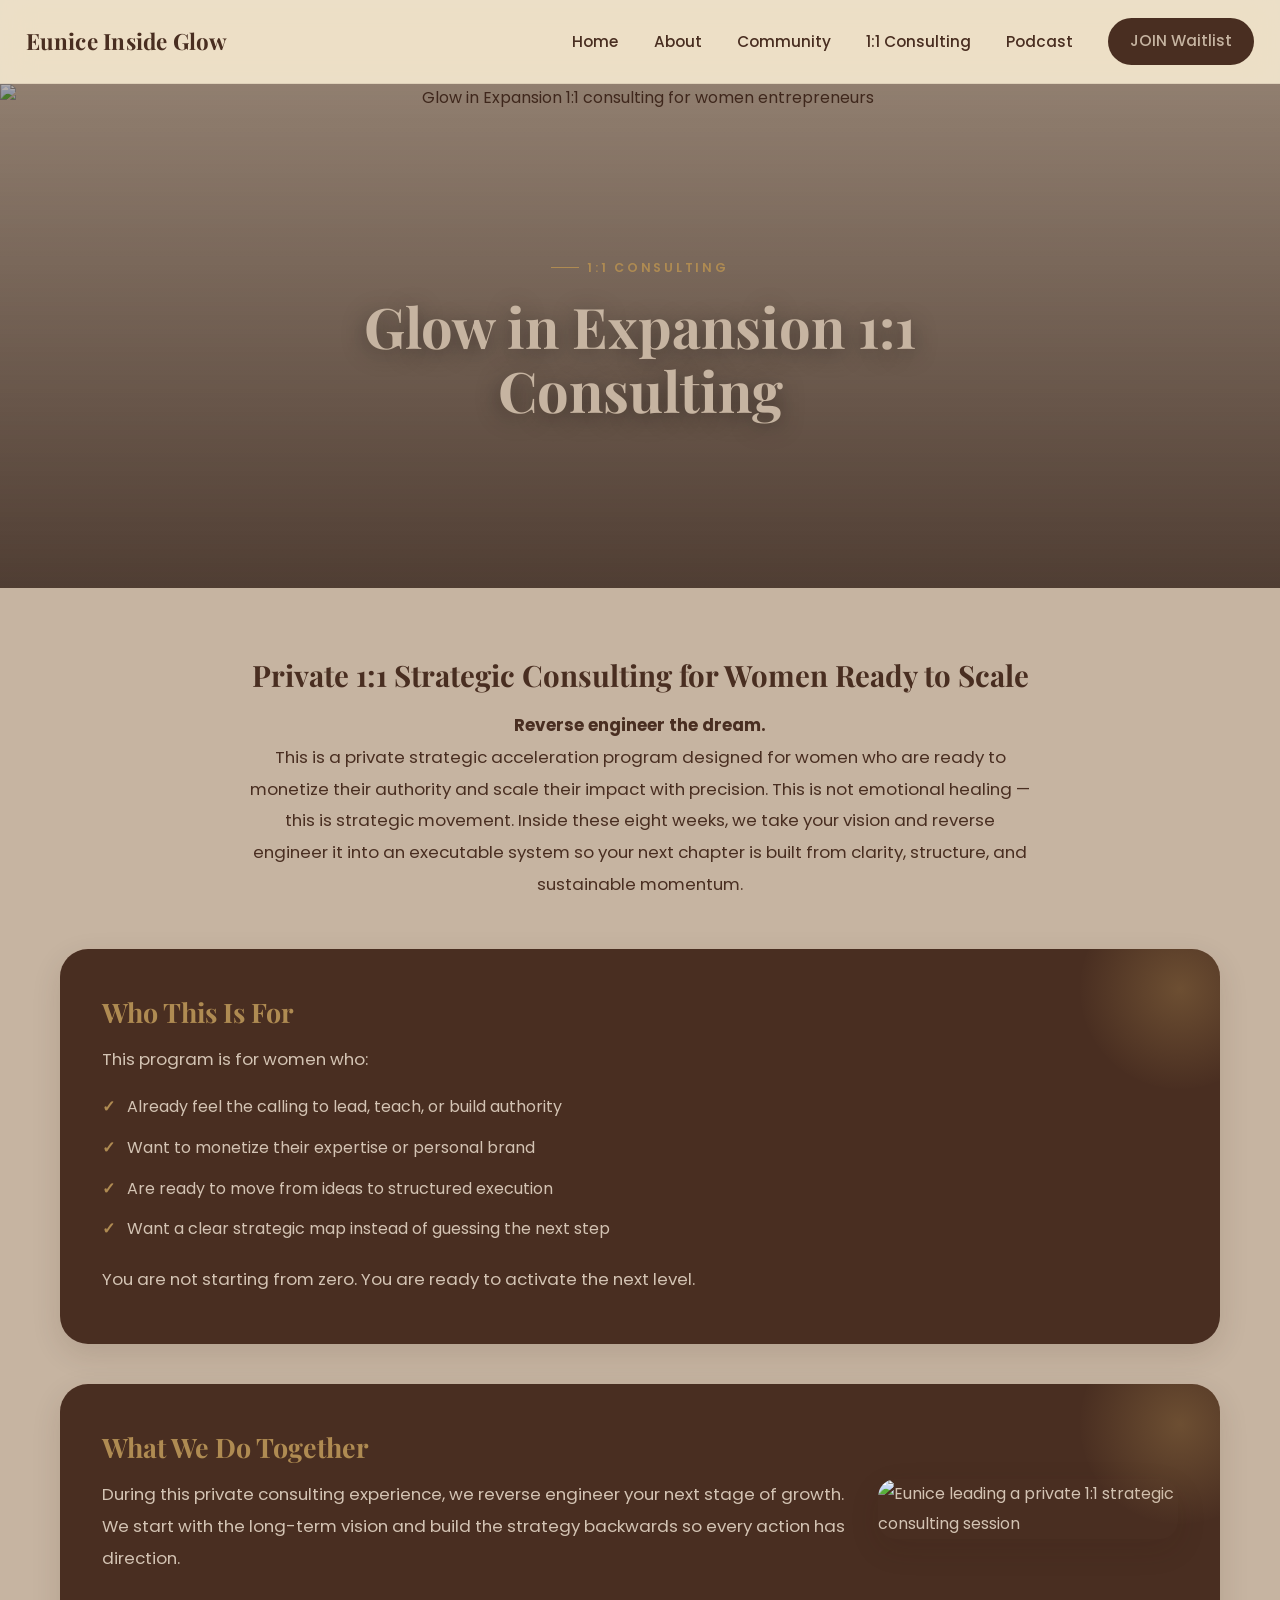
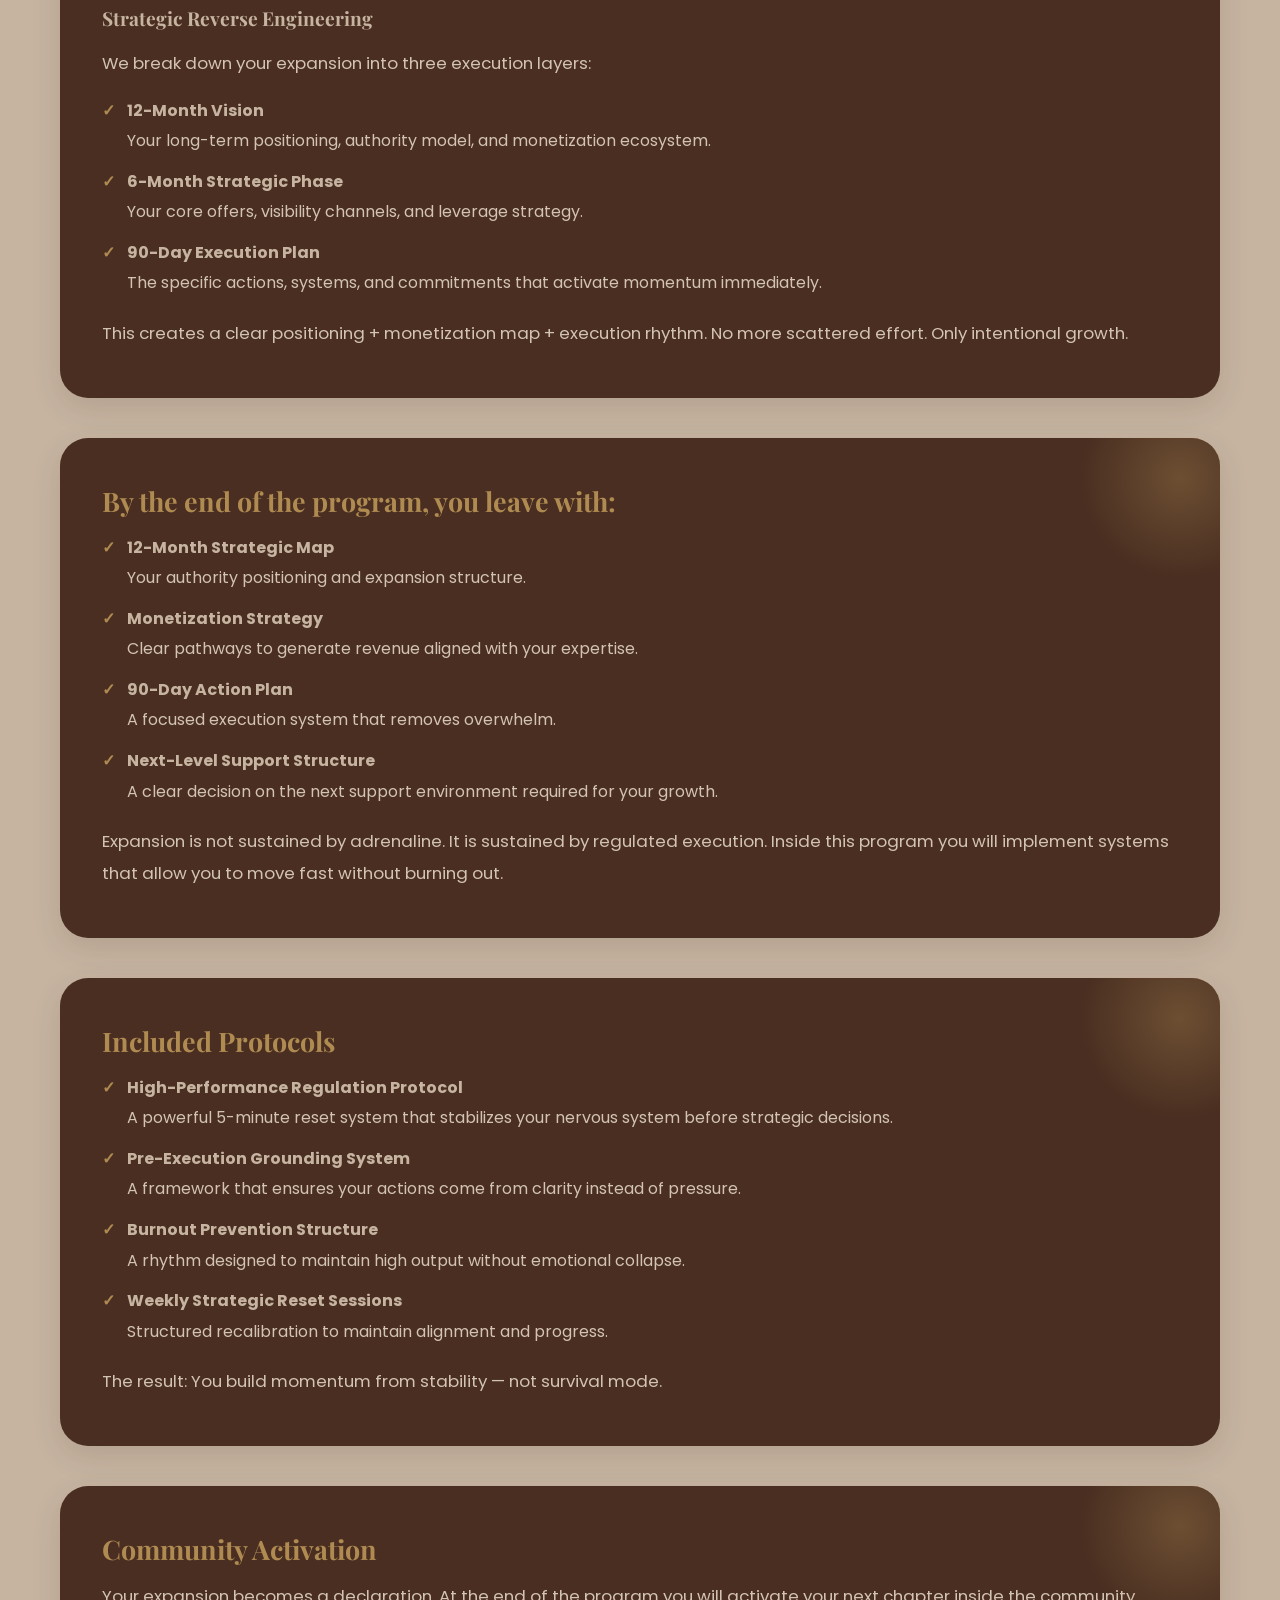
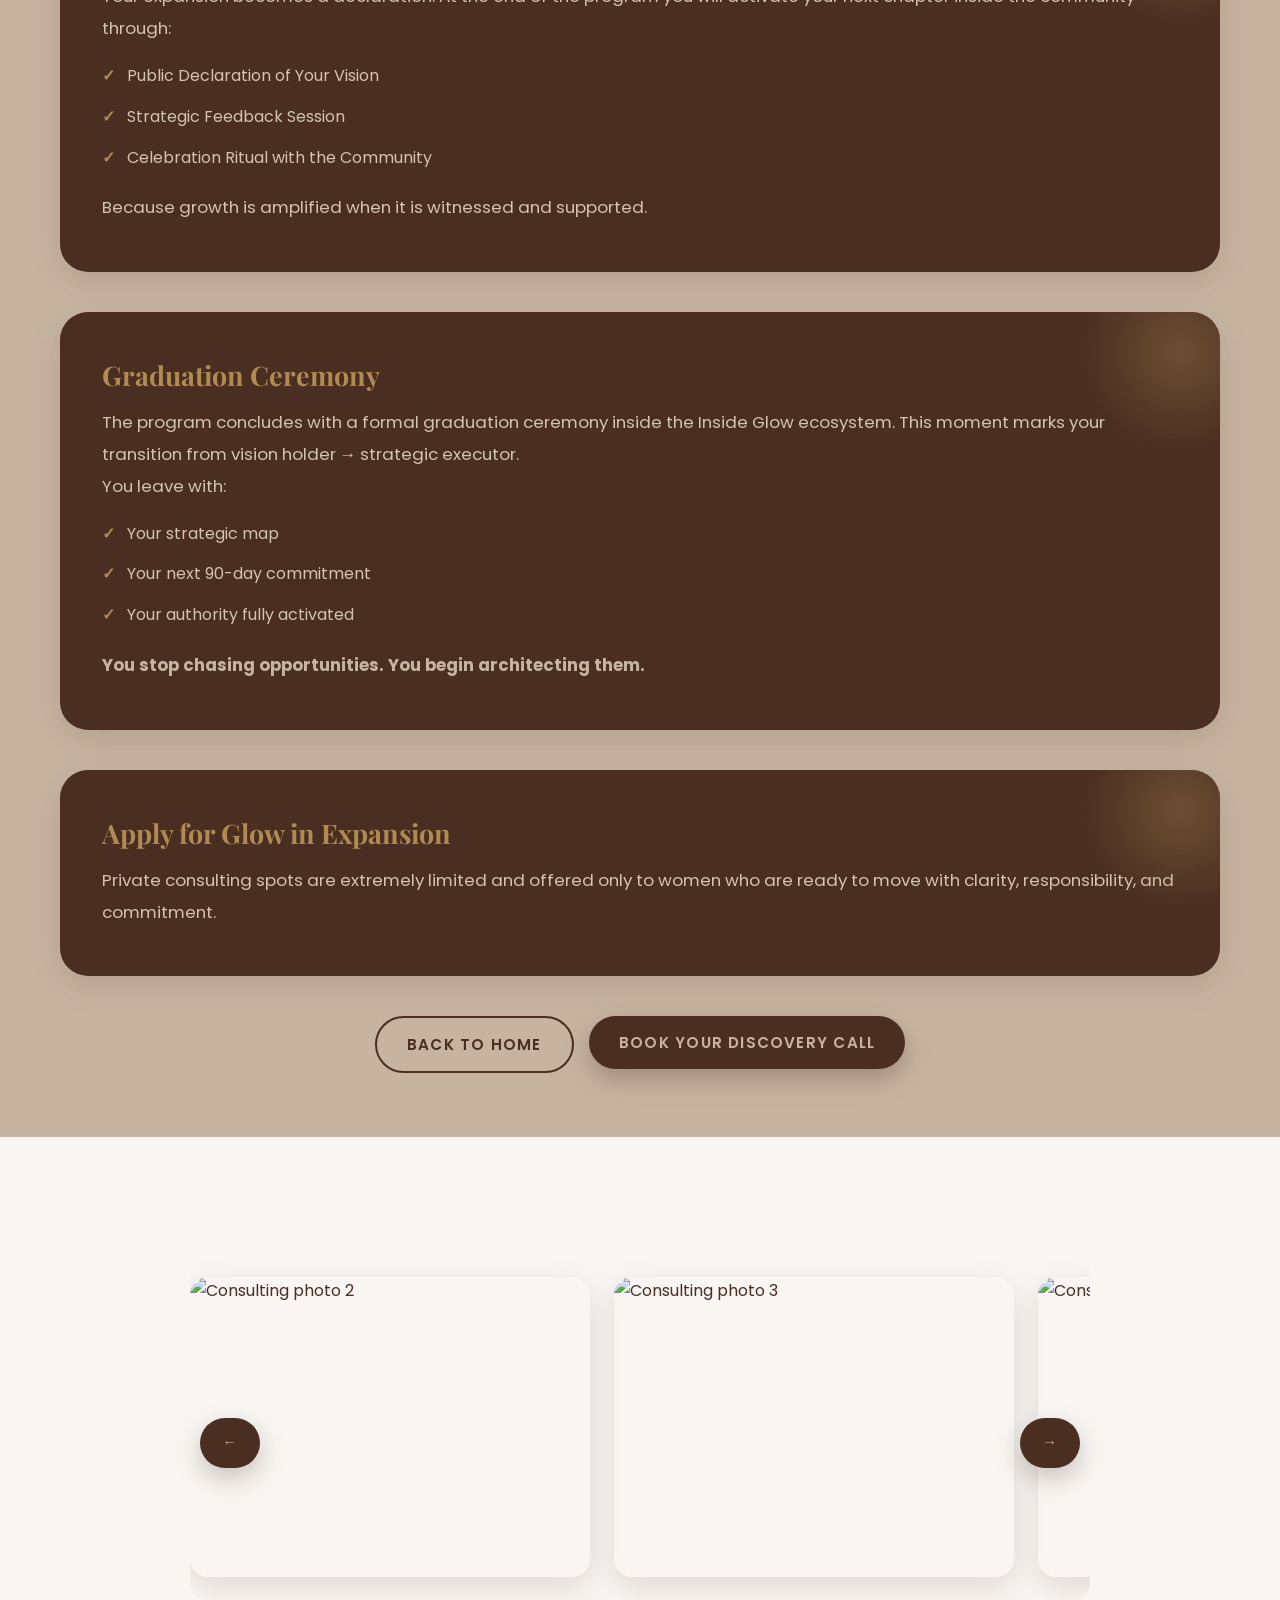
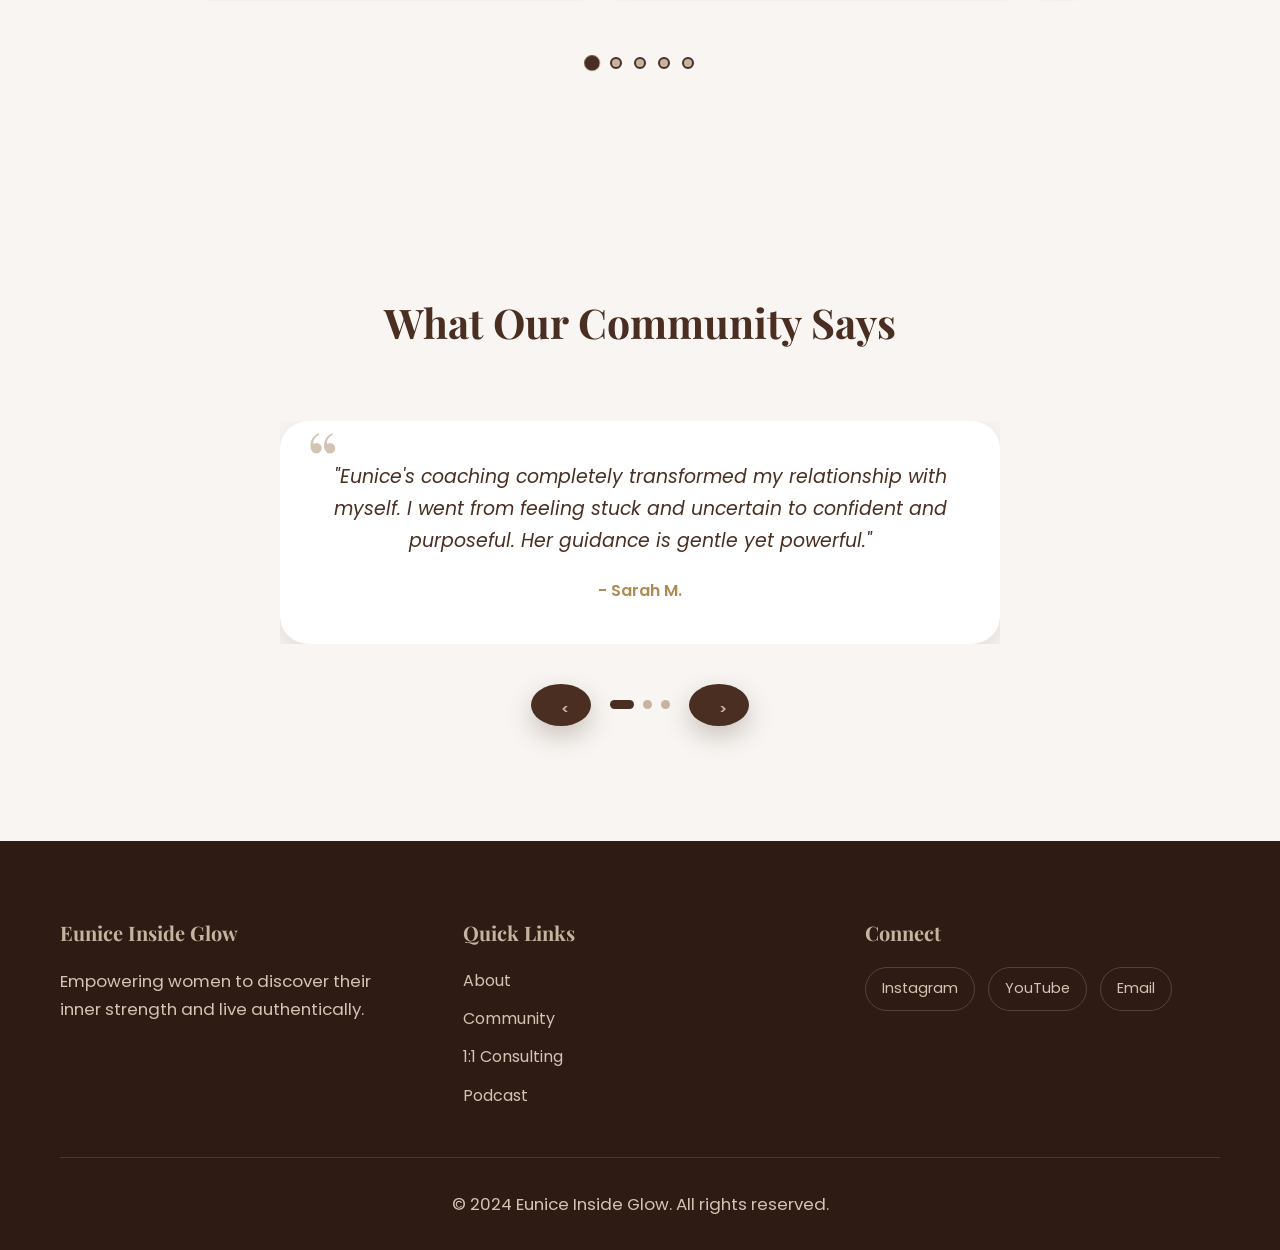
==== commit 080e3c49: "updated SEO for this" ====
--- a/1-1.html
+++ b/1-1.html
@@ -13,11 +13,59 @@
 </script>
     <meta charset="UTF-8">
     <meta name="viewport" content="width=device-width, initial-scale=1.0">
-    <title>1:1 Consulting — Eunice Inside Glow</title>
+    <title>1:1 Consulting | Glow in Expansion for Women Ready to Scale</title>
+    <meta name="description" content="Private 1:1 strategic consulting for women ready to monetize their authority and scale with clarity. Reverse-engineer your next 6-12 months into an executable growth plan.">
+    <meta name="keywords" content="1:1 business consulting for women, strategic coaching, women's expansion consulting, monetize authority coaching, business strategy coach for women">
+    <meta name="robots" content="index, follow">
+    <meta name="author" content="Eunice Inside Glow">
+    <link rel="canonical" href="https://euniceinsideglow.com/1-1.html">
+    <link rel="icon" href="favicon.svg" type="image/svg+xml">
+
+    <!-- Open Graph -->
+    <meta property="og:type" content="website">
+    <meta property="og:site_name" content="Eunice Inside Glow">
+    <meta property="og:title" content="1:1 Consulting | Glow in Expansion for Women Ready to Scale">
+    <meta property="og:description" content="Private 1:1 strategic consulting for women ready to monetize their authority and scale with clarity. Reverse-engineer your next 6-12 months into an executable growth plan.">
+    <meta property="og:url" content="https://euniceinsideglow.com/1-1.html">
+    <meta property="og:image" content="https://res.cloudinary.com/dg6q2kxea/image/upload/v1774440327/Beige_Landscape_Mountain_Travel_Picture_Postcard_-_2_az6mfz.jpg">
+    <meta property="og:locale" content="en_US">
+
+    <!-- Twitter -->
+    <meta name="twitter:card" content="summary_large_image">
+    <meta name="twitter:title" content="1:1 Consulting | Glow in Expansion for Women Ready to Scale">
+    <meta name="twitter:description" content="Private 1:1 strategic consulting for women ready to monetize their authority and scale with clarity. Reverse-engineer your next 6-12 months into an executable growth plan.">
+    <meta name="twitter:image" content="https://res.cloudinary.com/dg6q2kxea/image/upload/v1774440327/Beige_Landscape_Mountain_Travel_Picture_Postcard_-_2_az6mfz.jpg">
+
     <link rel="stylesheet" href="css/style.css">
     <link rel="preconnect" href="https://fonts.googleapis.com">
     <link rel="preconnect" href="https://fonts.gstatic.com" crossorigin>
     <link href="https://fonts.googleapis.com/css2?family=Playfair+Display:wght@400;500;600;700&family=Poppins:wght@300;400;500;600;700&display=swap" rel="stylesheet">
+
+    <!-- Structured Data -->
+    <script type="application/ld+json">
+    {
+      "@context": "https://schema.org",
+      "@graph": [
+        {
+          "@type": "Service",
+          "serviceType": "1:1 Strategic Business Consulting",
+          "name": "Glow in Expansion 1:1 Consulting",
+          "description": "A private strategic acceleration program for women ready to monetize their authority and scale their impact, reverse-engineering a 12-month vision into a 90-day execution plan.",
+          "provider": { "@id": "https://euniceinsideglow.com/#organization" },
+          "areaServed": "Worldwide",
+          "audience": { "@type": "Audience", "audienceType": "Women entrepreneurs and coaches" },
+          "url": "https://euniceinsideglow.com/1-1.html"
+        },
+        {
+          "@type": "BreadcrumbList",
+          "itemListElement": [
+            { "@type": "ListItem", "position": 1, "name": "Home", "item": "https://euniceinsideglow.com/" },
+            { "@type": "ListItem", "position": 2, "name": "1:1 Consulting", "item": "https://euniceinsideglow.com/1-1.html" }
+          ]
+        }
+      ]
+    }
+    </script>
 </head>
 <body>
     <div class="scroll-progress"></div>
@@ -42,7 +90,7 @@
 
     <section id="consulting-hero" class="page-hero">
         <div class="page-hero-media">
-            <img src="https://res.cloudinary.com/dg6q2kxea/image/upload/v1774440327/Beige_Landscape_Mountain_Travel_Picture_Postcard_-_2_az6mfz.jpg" alt="Consulting Hero">
+            <img src="https://res.cloudinary.com/dg6q2kxea/image/upload/v1774440327/Beige_Landscape_Mountain_Travel_Picture_Postcard_-_2_az6mfz.jpg" alt="Glow in Expansion 1:1 consulting for women entrepreneurs">
         </div>
         <div class="page-hero-overlay"></div>
         <div class="page-hero-content" data-reveal>
@@ -74,7 +122,7 @@
 
         <div class="consulting-section" data-reveal data-reveal-group>
             <h3>What We Do Together</h3>
-            <img src="https://res.cloudinary.com/dg6q2kxea/image/upload/v1774448235/20250220-405A4404_ipwraz.jpg" style="max-width: 400px; width: 300px; float: right; object-fit: cover; margin-left: 20px;">
+            <img src="https://res.cloudinary.com/dg6q2kxea/image/upload/v1774448235/20250220-405A4404_ipwraz.jpg" alt="Eunice leading a private 1:1 strategic consulting session" style="max-width: 400px; width: 300px; float: right; object-fit: cover; margin-left: 20px;">
             <p>During this private consulting experience, we reverse engineer your next stage of growth. We start with the long-term vision and build the strategy backwards so every action has direction.</p>
 
             <h4>Strategic Reverse Engineering</h4>
@@ -143,7 +191,7 @@
 
         <div class="buttons">
             <a href="index.html"><button class="btn secondary">Back to Home</button></a>
-            <a href="communicator.html"><button class="btn primary">Join Waiting List</button></a>
+            <a href="https://calendly.com/missromo25/new-meeting?month=2026-08"><button class="btn primary">Book Your Discovery Call</button></a>
         </div>
     </section>
     <section id="photos-carousel" class="photos-carousel">
--- a/css/style.css
+++ b/css/style.css
@@ -71,6 +71,9 @@
 h1 { font-size: clamp(2.4rem, 1.9rem + 2vw, 3.6rem); }
 h2 { font-size: clamp(1.9rem, 1.6rem + 1.2vw, 2.8rem); }
 h3 { font-size: clamp(1.35rem, 1.2rem + .6vw, 1.8rem); }
+
+/* Section headings kept visually consistent with h1 sizing while staying semantically h2 for SEO hierarchy */
+.section-title { font-size: clamp(2.4rem, 1.9rem + 2vw, 3.6rem); }
 
 p { font-size: 1.05rem; }
 
@@ -603,7 +606,7 @@
 .intro-hook button { margin-top: 1rem; }
 
 .imagine { background: var(--cream-100); text-align: center; }
-.imagine h1 {
+.imagine .imagine-eyebrow {
     font-size: clamp(1.1rem, .9rem + .5vw, 1.3rem);
     letter-spacing: .3em;
     color: var(--gold);
@@ -631,13 +634,13 @@
 }
 
 .different { background: var(--brown-900); color: var(--tan-400); }
-.different h1 { color: var(--tan-500); }
+.different .section-title { color: var(--tan-500); }
 .different .container { text-align: center; }
 .different > .container > p { max-width: 680px; margin: 1rem auto 0; color: var(--tan-400); }
 
 .layers { background: var(--cream-100); }
 .layers .container { text-align: center; margin-bottom: 1rem; }
-.layers h1 { margin-bottom: 1rem; }
+.layers .section-title { margin-bottom: 1rem; }
 
 .layer-grid {
     display: grid;
@@ -677,7 +680,7 @@
 
 .sadly { background: var(--brown-950); color: var(--tan-400); }
 .sadly .container { text-align: center; }
-.sadly h1 { color: var(--tan-500); margin-bottom: 1.2rem; }
+.sadly .section-title { color: var(--tan-500); margin-bottom: 1.2rem; }
 .sadly > .container > p { max-width: 700px; margin: 0 auto; color: var(--tan-400); }
 
 /* Comparison (Traditional Therapy / Online Courses vs Inside Glow) */
@@ -741,7 +744,7 @@
 
 /* Pricing / everything-included */
 .pricing-wrap { margin-top: 3rem; text-align: left; }
-.pricing-wrap h1, .pricing-wrap h2, .pricing-wrap h3 { text-align: center; }
+.pricing-wrap h2, .pricing-wrap h3 { text-align: center; }
 
 .pricing-list {
     list-style: none;
@@ -840,14 +843,14 @@
     transition: transform var(--dur-med) var(--ease-out);
 }
 
-.story-text h2 {
+.story-text h1, .story-text h2 {
     margin-bottom: 1.6rem;
     color: var(--brown-900);
     position: relative;
     padding-bottom: 1.1rem;
 }
 
-.story-text h2::after {
+.story-text h1::after, .story-text h2::after {
     content: '';
     position: absolute;
     bottom: 0;
@@ -1659,8 +1662,8 @@
 .podcast .story-content { display: grid; grid-template-columns: 1fr 1.4fr; gap: var(--gap-lg); align-items: start; }
 .podcast .story-image img { border-radius: var(--radius-lg); box-shadow: var(--shadow-lift); }
 .podcast-text p { margin-bottom: 1.4rem; font-size: 1.05rem; line-height: 1.8; color: var(--brown-900); }
-.podcast-text h2 { margin-bottom: 1.6rem; color: var(--brown-900); position: relative; padding-bottom: 1.1rem; }
-.podcast-text h2::after { content: ''; position: absolute; bottom: 0; left: 0; width: 60px; height: 3px; background: var(--gold); }
+.podcast-text h1, .podcast-text h2 { margin-bottom: 1.6rem; color: var(--brown-900); position: relative; padding-bottom: 1.1rem; }
+.podcast-text h1::after, .podcast-text h2::after { content: ''; position: absolute; bottom: 0; left: 0; width: 60px; height: 3px; background: var(--gold); }
 .podcast-text h3 { margin: 2.5rem 0 1.1rem; color: var(--brown-900); }
 .podcast-text ul { list-style: none; display: flex; flex-direction: column; gap: .6rem; margin-bottom: 1.4rem; }
 .podcast-text li { padding-left: 1.6rem; position: relative; color: var(--brown-900); }
